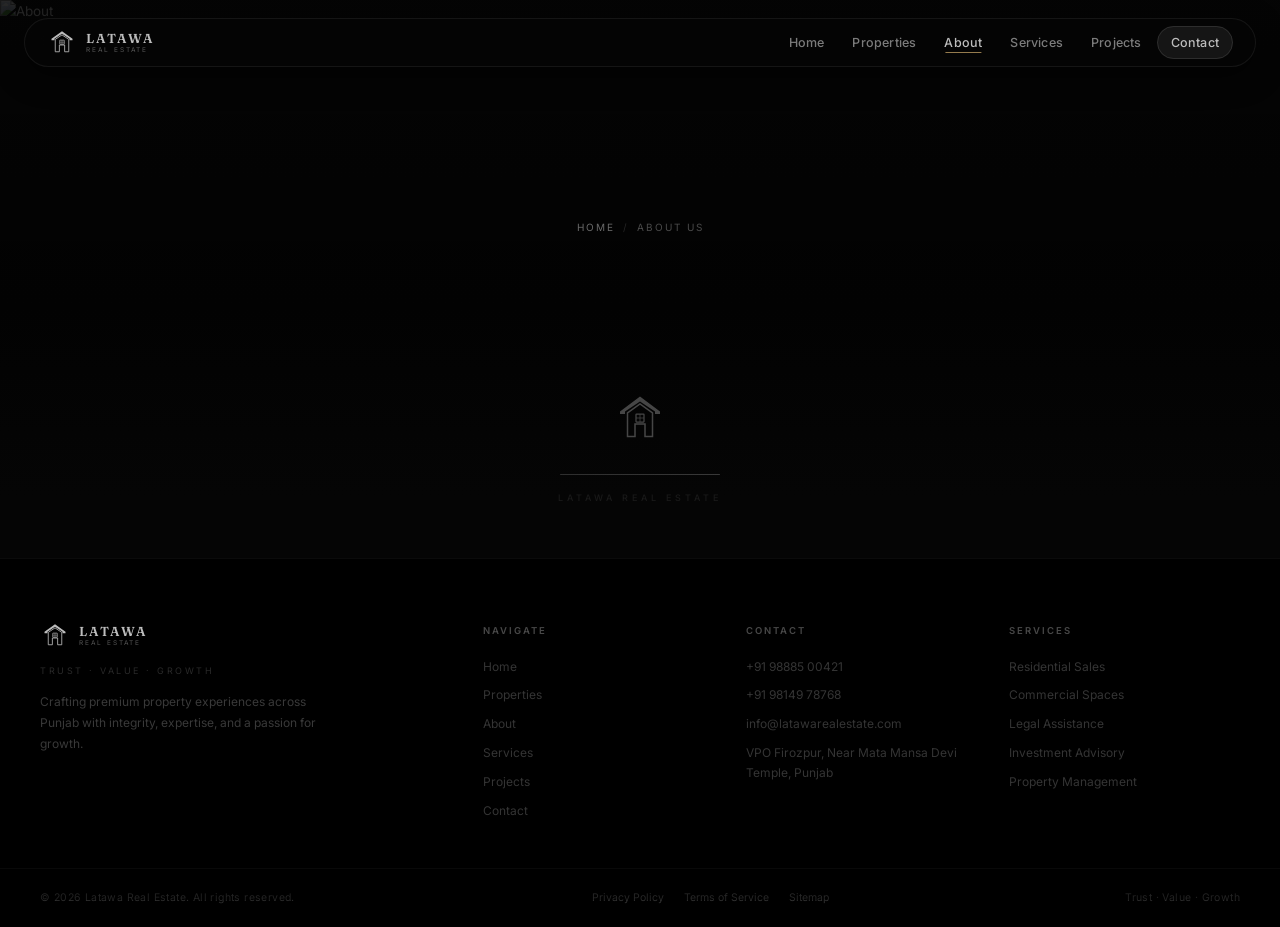
==== about-us/index.html @ 90eff7e0 "Changes on about and loader js" ====
<!DOCTYPE html>
<html lang="en">
<head>
  <meta charset="UTF-8" /><meta name="viewport" content="width=device-width, initial-scale=1.0" />
  <title>About Us — LATAWA REAL ESTATE</title>
  <meta name="description" content="Meet Inder and Vivek Latawa — a decade of trust, expertise, and premium real estate across Punjab." />
  <link rel="preconnect" href="https://fonts.googleapis.com" /><link rel="preconnect" href="https://fonts.gstatic.com" crossorigin />
  <link href="https://fonts.googleapis.com/css2?family=Fraunces:ital,opsz,wght@0,9..144,400;0,9..144,500;0,9..144,600;0,9..144,700;1,9..144,500&family=Inter:wght@300;400;500;600;700&display=swap" rel="stylesheet" />
  <script src="https://cdnjs.cloudflare.com/ajax/libs/gsap/3.12.5/gsap.min.js"></script>
  <script src="https://cdnjs.cloudflare.com/ajax/libs/gsap/3.12.5/ScrollTrigger.min.js"></script>
  <link rel="stylesheet" href="/style.css" />
</head>
<body>
<div id="page-content">
<!-- All content populated from Sanity via JS below -->
<section class="page-hero">
  <div class="page-hero-bg">
    <img id="pageHeroImg" src="https://images.unsplash.com/photo-1512917774080-9991f1c4c750?w=1800&q=80" alt="About" />
    <div class="page-hero-overlay"></div>
  </div>
  <div class="page-hero-content">
    <div class="breadcrumb"><a href="/">Home</a><span class="breadcrumb-sep">/</span><span>About Us</span></div>
    <h1 class="page-hero-title">
      <span class="hero-title-line" id="heroTitle1">More than a decade</span><br/>
      <span class="hero-title-line" id="heroTitle2">of <em>trust built</em></span>
    </h1>
    <p class="page-hero-sub" id="heroSub">From a single vision to Punjab&#39;s most trusted real estate name.</p>
  </div>
</section>
</div>
<script src="/components/loader.js"></script>
<script>
window.__pageInit = async function() {
  if (!PREFERS_REDUCED) {
    gsap.timeline({delay:0.2})
      .to(".hero-title-line",{y:"0%",opacity:1,duration:0.9,ease:"power4.out",stagger:0.12})
      .to(".page-hero-sub",{opacity:1,y:0,duration:0.7,ease:"power3.out"},"-=0.35");
  } else { gsap.set(".hero-title-line,.page-hero-sub",{opacity:1,y:0}); }

  const [page,team,milestones,values,reasons,stats,contact] = await Promise.all([
    sanityFetch(`*[_type=="aboutPage"][0]{heroTitle1,heroTitle2,heroSubtitle,heroImage,storyImage,storyHeading,storyPara1,storyPara2,missionText,visionText}`),
    sanityFetch(`*[_type=="teamMember"] | order(displayOrder asc){name,role,bio,phone,photo}`),
    sanityFetch(`*[_type=="milestone"] | order(year asc){year,title,description}`),
    sanityFetch(`*[_type=="value"] | order(displayOrder asc){icon,name,description}`),
    sanityFetch(`*[_type=="whyReason"] | order(displayOrder asc){title,description}`),
    sanityFetch(`*[_type=="siteStats"][0]{stat1Number,stat1Label,stat2Number,stat2Label,stat3Number,stat3Label,stat4Number,stat4Label}`),
    sanityFetch(`*[_type=="contactInfo"][0]{founder1Name,founder1Phone}`)
  ]);

  // Build page HTML from Sanity data
  const pc = document.getElementById("page-content");
  
  // Story section
  const storyImg = (page && page.storyImage) ? sanityImg(page.storyImage,900,80) : "https://images.unsplash.com/photo-1600607687939-ce8a6c25118c?w=900&q=80";
  const heroImg  = (page && page.heroImage)  ? sanityImg(page.heroImage,1800,80) : null;
  if (heroImg) document.getElementById("pageHeroImg").src = heroImg;
  if (page) {
    if (page.heroTitle1) document.getElementById("heroTitle1").textContent = page.heroTitle1;
    if (page.heroTitle2) document.getElementById("heroTitle2").innerHTML   = page.heroTitle2;
    if (page.heroSubtitle) document.getElementById("heroSub").textContent  = page.heroSubtitle;
  }

  let html = "";

  // OUR STORY
  html += "<style>.story-section{padding:110px 0;background:var(--dark)}.story-grid{display:grid;grid-template-columns:1fr 1fr;gap:80px;align-items:center}.story-img-frame{border-radius:var(--radius);overflow:hidden;height:500px}.story-img-frame img{width:100%;height:100%;object-fit:cover;filter:brightness(.85);transition:transform .8s}.story-img-frame:hover img{transform:scale(1.04)}.story-eyebrow{font-size:var(--fs-eyebrow);letter-spacing:3.5px;text-transform:uppercase;color:rgba(255,255,255,.35);margin-bottom:14px;display:flex;align-items:center;gap:10px}.story-eyebrow::before{content:'';width:14px;height:1px;background:var(--accent);display:inline-block}.story-heading{font-family:var(--font-display);font-size:var(--fs-h2);font-weight:500;line-height:1.16;color:white;margin-bottom:22px}.story-heading em{font-style:italic;color:rgba(255,255,255,.42)}.story-para{font-size:var(--fs-body);color:rgba(255,255,255,.52);line-height:1.85;margin-bottom:18px}.mv-grid{display:grid;grid-template-columns:1fr 1fr;gap:16px;margin-top:32px}.mv-card{padding:28px 26px;background:rgba(255,255,255,.04);border:1px solid rgba(255,255,255,.09);border-radius:var(--radius-sm)}.mv-card.vision{border-color:rgba(201,167,105,.2)}.mv-label{font-size:var(--fs-eyebrow);letter-spacing:3px;text-transform:uppercase;color:rgba(255,255,255,.32);margin-bottom:8px;font-weight:600}.mv-text{font-size:var(--fs-body-sm);color:rgba(255,255,255,.48);line-height:1.75}.founders-section{padding:100px 0;background:var(--dark2)}.founders-grid{display:grid;grid-template-columns:repeat(2,1fr);gap:24px;margin-top:52px}.founder-card{padding:36px 32px;border:1px solid rgba(255,255,255,.08);border-radius:var(--radius);transition:var(--transition)}.founder-card:hover{border-color:rgba(255,255,255,.15);transform:translateY(-4px)}.founder-img-wrap{width:80px;height:80px;border-radius:50%;overflow:hidden;margin-bottom:22px;border:2px solid rgba(255,255,255,.12)}.founder-img-wrap img{width:100%;height:100%;object-fit:cover;filter:brightness(.82)}.founder-role{font-size:9px;letter-spacing:1.5px;text-transform:uppercase;color:var(--accent);font-weight:700;margin-bottom:6px}.founder-name{font-family:var(--font-display);font-size:22px;font-weight:500;color:white;margin-bottom:14px}.founder-bio{font-size:var(--fs-body-sm);color:rgba(255,255,255,.46);line-height:1.8}.founder-contact{display:flex;align-items:center;gap:10px;margin-top:20px;font-size:12px;color:rgba(255,255,255,.45)}.founder-contact a{color:var(--accent)}.timeline-section{padding:100px 0;background:var(--dark3)}.timeline-list{margin-top:52px}.timeline-item{display:grid;grid-template-columns:100px 1fr;gap:32px;padding:28px 0;border-bottom:1px solid rgba(255,255,255,.06)}.timeline-item:last-child{border-bottom:none}.timeline-year{font-family:var(--font-display);font-size:13px;color:var(--accent);font-weight:600;padding-top:4px}.timeline-title{font-family:var(--font-display);font-size:17px;color:white;font-weight:500;margin-bottom:6px}.timeline-desc{font-size:var(--fs-body-sm);color:rgba(255,255,255,.45);line-height:1.75}.values-section{padding:100px 0;background:var(--dark2)}.values-grid{display:grid;grid-template-columns:repeat(4,1fr);gap:18px;margin-top:52px}.value-card{padding:34px 28px;border:1px solid rgba(255,255,255,.08);border-radius:var(--radius);text-align:center;background:rgba(255,255,255,.03);transition:var(--transition)}.value-card:hover{border-color:rgba(255,255,255,.15);background:rgba(255,255,255,.06)}.value-icon{font-size:28px;margin-bottom:16px}.value-name{font-family:var(--font-display);font-size:17px;color:white;margin-bottom:8px;font-weight:500}.value-desc{font-size:var(--fs-body-sm);color:rgba(255,255,255,.42);line-height:1.75}.why-section{padding:100px 0;background:var(--dark)}.why-list{margin-top:52px;display:flex;flex-direction:column;gap:2px}.why-row{display:flex;align-items:center;gap:28px;padding:24px 28px;border:1px solid rgba(255,255,255,.07);border-radius:var(--radius-sm);transition:var(--transition)}.why-row:hover{background:rgba(255,255,255,.04);border-color:rgba(255,255,255,.13)}.why-num{font-family:var(--font-display);font-size:11px;color:rgba(255,255,255,.2);letter-spacing:2px;min-width:32px}.why-title{font-family:var(--font-display);font-size:17px;color:white;font-weight:500;min-width:200px}.why-desc{font-size:var(--fs-body-sm);color:rgba(255,255,255,.42);line-height:1.7}@media(max-width:1100px){.story-grid{grid-template-columns:1fr}.founders-grid{grid-template-columns:1fr}.values-grid{grid-template-columns:1fr 1fr}}@media(max-width:768px){.mv-grid{grid-template-columns:1fr}.timeline-item{grid-template-columns:60px 1fr;gap:16px}.why-row{flex-direction:column;align-items:flex-start;gap:8px}.why-title{min-width:auto}}@media(max-width:480px){.values-grid{grid-template-columns:1fr}}</style>";

  // Story
  const s = page || {};
  html += `<section class="story-section"><div class="container story-grid"><div class="story-image-wrap reveal-up"><div class="story-img-frame"><img src="${storyImg}" alt="Latawa" /></div></div><div class="story-content reveal-up"><p class="story-eyebrow">Our Story</p><h2 class="story-heading">${s.storyHeading||"Built on integrity,<br/>grown through <em>trust</em>"}</h2><p class="story-para">${s.storyPara1||"Latawa Real Estate was founded by Inder Latawa with a single conviction: that every family deserves a property partner they can trust completely."}</p><p class="story-para">${s.storyPara2||"Today, guided by Vivek Latawa, the firm blends experience with a personal touch that larger agencies simply cannot match."}</p><div class="mv-grid"><div class="mv-card mission reveal-up"><p class="mv-label">Mission</p><p class="mv-text">${s.missionText||"To make premium property ownership accessible, transparent, and rewarding for every client we serve."}</p></div><div class="mv-card vision reveal-up"><p class="mv-label">Vision</p><p class="mv-text">${s.visionText||"To be Punjab's most trusted real estate partner — where every transaction becomes a lifelong relationship."}</p></div></div></div></div></section>`;

  // Founders
  const founderCards = (team && team.length ? team : [
    {name:"Inder Latawa",role:"Founder & Principal",bio:"Over a decade of direct experience in Punjab's real estate market.",phone:"+91 98885 00421"},
    {name:"Vivek Latawa",role:"Director & Advisor",bio:"Leads the investment advisory and commercial division.",phone:"+91 98149 78768"}
  ]).map(m => {
    const img = m.photo ? sanityImg(m.photo,200,80) : "https://images.unsplash.com/photo-1507003211169-0a1dd7228f2d?w=200&q=80&fit=crop&facepad=3";
    const ph = m.phone||'';
    return `<div class="founder-card reveal-up"><div class="founder-img-wrap"><img src="${img}" alt="${m.name}" /></div><p class="founder-role">${m.role||''}</p><h3 class="founder-name">${m.name}</h3><p class="founder-bio">${m.bio||''}</p>${ph?`<div class="founder-contact"><a href="tel:${ph.replace(/\s/g,'')}">${ph}</a></div>`:''}</div>`;
  }).join('');
  html += `<section class="founders-section"><div class="container"><div class="section-header center reveal-up"><p class="section-eyebrow">Our Team</p><h2 class="section-heading">The People Behind<br/><em>Every Deal</em></h2></div><div class="founders-grid">${founderCards}</div></div></section>`;

  // Timeline
  const timelineItems = (milestones && milestones.length ? milestones : [
    {year:'2014',title:'Founded in Firozpur',description:'Inder Latawa establishes the firm.'},
    {year:'2016',title:'Expanded to Chandigarh & Mohali',description:'Growing reputation leads to listings across Punjab.'},
    {year:'2018',title:'Commercial Division Launched',description:'Vivek Latawa joins to head commercial real estate.'},
    {year:'2020',title:'100+ Families Served',description:'A landmark milestone of trust and service.'},
    {year:'2026',title:'600+ Properties Portfolio',description:'Cementing Latawa as a leading regional name.'}
  ]).map(t => `<div class="timeline-item reveal-up"><div class="timeline-year">${t.year}</div><div><h3 class="timeline-title">${t.title}</h3><p class="timeline-desc">${t.description||''}</p></div></div>`).join('');
  html += `<section class="timeline-section"><div class="container"><div class="section-header reveal-up"><p class="section-eyebrow">Our Journey</p><h2 class="section-heading">A Decade of<br/><em>Milestones</em></h2></div><div class="timeline-list">${timelineItems}</div></div></section>`;

  // Values
  const valueCards = (values && values.length ? values : [
    {icon:'🤝',name:'Trust',description:'Every commitment we make is kept.'},
    {icon:'💎',name:'Value',description:'We treat your money with the same respect as our own.'},
    {icon:'📈',name:'Growth',description:'We identify high-appreciation corridors that deliver real returns.'},
    {icon:'🛡️',name:'Integrity',description:'Legal clarity, honest pricing, and zero hidden costs.'}
  ]).map(v => `<div class="value-card reveal-up"><div class="value-icon">${v.icon||'🏠'}</div><h3 class="value-name">${v.name}</h3><p class="value-desc">${v.description||''}</p></div>`).join('');
  html += `<section class="values-section"><div class="container"><div class="section-header center reveal-up"><p class="section-eyebrow">Our Values</p><h2 class="section-heading">What We Stand<br/><em>For</em></h2></div><div class="values-grid">${valueCards}</div></div></section>`;

  // Why Latawa
  const whyRows = (reasons && reasons.length ? reasons : [
    {title:'Direct Principal Access',description:'Every client speaks directly with Inder or Vivek.'},
    {title:'Vetted Legal Clarity',description:'Every property screened for legal clarity before listing.'},
    {title:'12+ Years Local Knowledge',description:'Deep roots mean we know which pockets will appreciate.'},
    {title:'NRI-Friendly Process',description:'Remote documentation, digital walkthroughs, POA assistance.'}
  ]).map((r,i) => `<div class="why-row reveal-up"><div class="why-num">0${i+1}</div><div class="why-title">${r.title}</div><div class="why-desc">${r.description||''}</div></div>`).join('');
  html += `<section class="why-section"><div class="container"><div class="section-header reveal-up"><p class="section-eyebrow">Why Latawa</p><h2 class="section-heading">Reasons Clients<br/><em>Choose Us</em></h2></div><div class="why-list">${whyRows}</div></div></section>`;

  // Stats
  const st = stats || {};
  html += `<section class="stats-section"><div class="container"><div class="stats-grid"><div class="stat-card reveal-up"><p class="stat-num">${st.stat1Number||600}<span>+</span></p><p class="stat-label">${st.stat1Label||'Properties'}</p></div><div class="stat-card reveal-up"><p class="stat-num">${st.stat2Number||120}<span>+</span></p><p class="stat-label">${st.stat2Label||'Happy Clients'}</p></div><div class="stat-card reveal-up"><p class="stat-num">${st.stat3Number||12}<span>+</span></p><p class="stat-label">${st.stat3Label||'Years'}</p></div><div class="stat-card reveal-up"><p class="stat-num">${st.stat4Number||65}<span>+</span></p><p class="stat-label">${st.stat4Label||'Projects'}</p></div></div></div></section>`;

  // CTA
  const phone1 = (contact && contact.founder1Phone) || '+91 98885 00421';
  html += `<section class="cta-section"><div class="cta-mesh"></div><div class="container cta-inner reveal-up"><p class="section-eyebrow" style="justify-content:center;">Work With Us</p><h2 class="cta-heading">Ready to invest with<br/><em>people you trust?</em></h2><p class="cta-sub">Start a conversation today — no pressure, just honest guidance.</p><div class="cta-btns"><a href="/contact-us/" class="btn-primary">Get In Touch</a><a href="tel:${phone1.replace(/\s/g,'')}" class="btn-ghost">Call ${contact?.founder1Name||'Us'}</a></div></div></section>`;

  pc.insertAdjacentHTML('beforeend', html);
  if (typeof ScrollTrigger !== 'undefined') ScrollTrigger.refresh();
};
</script>
</body>
</html>
---- style.css ----
/* =============================================
   LATAWA REAL ESTATE — style.css (v4 unified)
   Single source of truth for ALL pages.
   No page-level overrides needed.
   ============================================= */

*, *::before, *::after { box-sizing: border-box; margin: 0; padding: 0; }

:root {
  --black:      #000000;
  --dark:       #080808;
  --dark2:      #0e0e0e;
  --dark3:      #161616;
  --dark4:      #1e1e1e;
  --silver:     #C8C8C8;
  --silver2:    #A0A0A0;
  --offwhite:   #F0F0F0;
  --white:      #ffffff;
  --accent:     #C9A769;

  --glass-bg:      rgba(255,255,255,0.055);
  --glass-border:  rgba(255,255,255,0.11);
  --glass-hover:   rgba(255,255,255,0.09);

  --container: 1400px;
  --radius:    16px;
  --radius-sm: 10px;
  --transition: 0.38s cubic-bezier(0.25, 0.46, 0.45, 0.94);

  --font-display: 'Fraunces', serif;
  --font-body: 'Inter', sans-serif;

  /* Unified type scale — matches homepage exactly */
  --fs-h1:      clamp(40px, 5.5vw, 72px);
  --fs-h2:      clamp(28px, 3.2vw, 44px);
  --fs-h3:      18px;
  --fs-body-lg: 15px;
  --fs-body:    13.5px;
  --fs-body-sm: 12px;
  --fs-eyebrow: 10px;
  --fs-micro:   9px;

  /* Page hero scale (sub-pages) */
  --fs-page-hero: clamp(36px, 4.8vw, 58px);
}

html { scroll-behavior: smooth; }

body {
  background: var(--dark);
  color: var(--offwhite);
  font-family: var(--font-body);
  font-size: var(--fs-body);
  font-weight: 400;
  line-height: 1.65;
  overflow-x: hidden;
}

a { color: inherit; text-decoration: none; }
ul { list-style: none; }
img { display: block; width: 100%; height: 100%; object-fit: cover; }
button { border: none; background: none; font-family: var(--font-body); cursor: pointer; }

::-webkit-scrollbar { width: 4px; }
::-webkit-scrollbar-track { background: var(--black); }
::-webkit-scrollbar-thumb { background: #2a2a2a; border-radius: 2px; }
::selection { background: rgba(255,255,255,0.18); color: white; }

.container { max-width: var(--container); margin: 0 auto; padding: 0 40px; }

:focus-visible {
  outline: 1px solid rgba(201,167,105,0.8);
  outline-offset: 3px;
}

/* =============================================
   PRELOADER
   ============================================= */
.preloader {
  position: fixed; inset: 0;
  background: var(--black);
  z-index: 9999;
  display: flex; align-items: center; justify-content: center;
}
.preloader-inner { text-align: center; }
.logo-svg-pre {
  width: 60px; margin: 0 auto 24px;
  opacity: 0; animation: fadeUp 0.8s 0.3s forwards;
}
.preloader-bar {
  width: 160px; height: 1px;
  background: rgba(255,255,255,0.08);
  margin: 0 auto 16px; overflow: hidden; border-radius: 1px;
}
.preloader-fill {
  height: 100%;
  background: linear-gradient(90deg, var(--silver2), var(--silver));
  width: 0%; transition: width 0.08s linear;
}
.preloader-text {
  font-size: var(--fs-micro); letter-spacing: 4px;
  color: rgba(255,255,255,0.3); font-weight: 500;
}
@keyframes fadeUp {
  from { opacity: 0; transform: translateY(8px); }
  to   { opacity: 1; transform: translateY(0); }
}
@keyframes fadeIn { to { opacity: 1; } }

/* =============================================
   NAVBAR
   ============================================= */
.navbar {
  position: fixed;
  top: 18px; left: 50%;
  transform: translateX(-50%);
  z-index: 1000;
  width: calc(100% - 48px);
  max-width: 1340px;
  border-radius: 100px;
  padding: 11px 22px;
  background: rgba(8,8,8,0.55);
  backdrop-filter: blur(24px) saturate(180%);
  -webkit-backdrop-filter: blur(24px) saturate(180%);
  border: 1px solid rgba(255,255,255,0.09);
  box-shadow: 0 8px 32px rgba(0,0,0,0.4);
  transition: var(--transition);
}
.navbar.scrolled {
  background: rgba(6,6,6,0.88);
  border-color: rgba(255,255,255,0.13);
  top: 10px;
  box-shadow: 0 12px 40px rgba(0,0,0,0.6);
}
.nav-container { display: flex; align-items: center; justify-content: space-between; gap: 16px; }
.nav-logo { display: flex; align-items: center; gap: 9px; }
.logo-svg { width: 30px; flex-shrink: 0; }
.logo-text { display: flex; flex-direction: column; line-height: 1; }
.logo-name {
  font-family: var(--font-display);
  font-size: 13px; font-weight: 600;
  letter-spacing: 2px; color: white;
}
.logo-sub {
  font-size: 6.5px; letter-spacing: 2px;
  color: rgba(255,255,255,0.45); font-weight: 400; margin-top: 2px;
}
.nav-links { display: flex; align-items: center; gap: 2px; }
.nav-link {
  font-size: 12.5px; letter-spacing: 0.2px;
  color: rgba(255,255,255,0.65);
  padding: 8px 13px;
  border-radius: 100px;
  transition: color 0.25s, background 0.25s;
  font-weight: 500; position: relative;
}
.nav-link::after {
  content: ''; position: absolute;
  bottom: 5px; left: 50%; transform: translateX(-50%);
  width: 0; height: 1px; background: rgba(255,255,255,0.6);
  transition: width 0.3s ease;
}
.nav-link:hover { color: white; }
.nav-link:hover::after { width: 55%; }
.nav-link.active { color: white; }
.nav-link.active::after { width: 55%; background: var(--accent); }
.nav-link.contact-btn {
  background: rgba(255,255,255,0.09);
  color: white; border: 1px solid rgba(255,255,255,0.14);
}
.nav-link.contact-btn:hover { background: rgba(255,255,255,0.16); }
.nav-link.contact-btn::after { display: none; }
.hamburger { display: none; flex-direction: column; gap: 5px; padding: 4px; cursor: pointer; }
.hamburger span { display: block; width: 20px; height: 1.5px; background: white; transition: var(--transition); }

/* =============================================
   MOBILE MENU
   ============================================= */
.mobile-menu {
  display: none; position: fixed; inset: 0;
  background: rgba(4,4,4,0.97);
  backdrop-filter: blur(28px);
  z-index: 999;
  align-items: center; justify-content: center;
  opacity: 0; transition: opacity 0.35s;
}
.mobile-menu.open { opacity: 1; }
.mobile-menu ul { text-align: center; }
.mobile-menu li { padding: 12px 0; }
.mob-link {
  font-family: var(--font-display);
  font-size: 28px; font-weight: 500;
  color: rgba(255,255,255,0.7);
  transition: color 0.3s;
}
.mob-link:hover, .mob-link.active { color: white; }

/* =============================================
   GLASS CARD
   ============================================= */
.glass-card {
  background: var(--glass-bg);
  border: 1px solid var(--glass-border);
  backdrop-filter: blur(18px) saturate(160%);
  -webkit-backdrop-filter: blur(18px) saturate(160%);
  border-radius: var(--radius);
  transition: var(--transition);
}
.glass-card:hover {
  background: var(--glass-hover);
  border-color: rgba(255,255,255,0.17);
}

/* =============================================
   BUTTONS
   ============================================= */
.btn-primary {
  display: inline-flex; align-items: center; gap: 8px;
  background: white; color: black;
  padding: 14px 30px; border-radius: 100px;
  font-size: 12.5px; font-weight: 600; letter-spacing: 0.3px;
  transition: var(--transition); cursor: pointer;
}
.btn-primary:hover { background: var(--silver); transform: translateY(-2px); box-shadow: 0 8px 24px rgba(255,255,255,0.12); }
.btn-primary.full-width { width: 100%; justify-content: center; }

.btn-ghost {
  display: inline-flex; align-items: center; gap: 8px;
  border: 1px solid rgba(255,255,255,0.28);
  color: white; padding: 14px 30px; border-radius: 100px;
  font-size: 12.5px; font-weight: 600; letter-spacing: 0.3px;
  transition: var(--transition); cursor: pointer;
}
.btn-ghost:hover { border-color: rgba(255,255,255,0.7); background: rgba(255,255,255,0.06); transform: translateY(-2px); }

.btn-outline {
  display: inline-flex; align-items: center; gap: 8px;
  border: 1px solid rgba(255,255,255,0.22);
  color: white; padding: 13px 28px; border-radius: 100px;
  font-size: 12.5px; font-weight: 600; letter-spacing: 0.3px;
  transition: var(--transition); cursor: pointer;
}
.btn-outline:hover { border-color: rgba(255,255,255,0.55); background: rgba(255,255,255,0.05); transform: translateY(-2px); }

/* =============================================
   SECTION COMMONS
   ============================================= */
.section-eyebrow {
  font-size: var(--fs-eyebrow); letter-spacing: 3.5px; text-transform: uppercase;
  color: rgba(255,255,255,0.38); margin-bottom: 14px; font-weight: 500;
  display: inline-flex; align-items: center; gap: 10px;
}
.section-eyebrow::before {
  content: ''; width: 14px; height: 1px; background: var(--accent);
  display: inline-block;
}
.section-heading {
  font-family: var(--font-display);
  font-size: var(--fs-h2);
  font-weight: 500; line-height: 1.16;
  color: var(--offwhite); margin-bottom: 18px;
  letter-spacing: -0.3px;
}
.section-heading em { font-style: italic; color: rgba(255,255,255,0.42); }
.section-desc {
  font-size: var(--fs-body);
  color: rgba(255,255,255,0.42);
  max-width: 480px; line-height: 1.75;
}
.section-header { margin-bottom: 52px; }
.section-header.center { text-align: center; margin-left: auto; margin-right: auto; }
.section-header.center .section-desc { margin-left: auto; margin-right: auto; }
.section-header.center .section-eyebrow { justify-content: center; }

/* =============================================
   PAGE HERO (inner pages)
   ============================================= */
.page-hero {
  position: relative;
  min-height: 62vh;
  display: flex; align-items: center; justify-content: center;
  overflow: hidden; padding-top: 100px;
}
.page-hero-bg { position: absolute; inset: 0; z-index: 0; }
.page-hero-bg img { filter: grayscale(25%) brightness(0.26); }
.page-hero-overlay {
  position: absolute; inset: 0;
  background: linear-gradient(180deg, rgba(0,0,0,0.2) 0%, rgba(0,0,0,0.5) 55%, rgba(8,8,8,0.97) 100%);
}
.page-hero-content {
  position: relative; z-index: 2;
  text-align: center; max-width: 780px; padding: 0 24px;
}
.breadcrumb {
  display: flex; align-items: center; justify-content: center; gap: 8px;
  font-size: var(--fs-eyebrow); letter-spacing: 2px; text-transform: uppercase;
  color: rgba(255,255,255,0.38); margin-bottom: 26px;
}
.breadcrumb a { color: rgba(255,255,255,0.55); transition: color 0.25s; }
.breadcrumb a:hover { color: white; }
.breadcrumb-sep { color: rgba(255,255,255,0.18); }
.page-hero-title {
  font-family: var(--font-display);
  font-size: var(--fs-page-hero);
  font-weight: 500; line-height: 1.14; color: white;
  margin-bottom: 20px; letter-spacing: -0.4px;
  overflow: hidden;
}
.page-hero-title em { font-style: italic; color: rgba(255,255,255,0.5); }
.hero-title-line {
  display: inline-block;
  opacity: 0; transform: translateY(60%);
  will-change: transform, opacity;
}
.page-hero-sub {
  font-size: var(--fs-body-lg); color: rgba(255,255,255,0.5);
  line-height: 1.75; max-width: 540px; margin: 0 auto;
  opacity: 0; transform: translateY(14px);
}

/* =============================================
   HERO (homepage)
   ============================================= */
.hero {
  position: relative; height: 100vh; min-height: 700px;
  display: flex; align-items: center; overflow: hidden;
}
#heroCanvas { position: absolute; inset: 0; z-index: 1; pointer-events: none; }
.hero-bg { position: absolute; inset: 0; z-index: 0; }
.hero-img { width: 100%; height: 100%; object-fit: cover; }
.hero-overlay {
  position: absolute; inset: 0;
  background: linear-gradient(135deg, rgba(0,0,0,0.72) 0%, rgba(0,0,0,0.42) 60%, rgba(0,0,0,0.18) 100%);
}
.hero-particles { position: absolute; inset: 0; z-index: 2; pointer-events: none; }
.hero-content {
  position: relative; z-index: 3;
  padding: 0 40px; max-width: 900px; margin-left: 8%;
}
.hero-eyebrow {
  font-size: var(--fs-eyebrow); letter-spacing: 4px; text-transform: uppercase;
  color: rgba(255,255,255,0.5); margin-bottom: 28px;
  opacity: 0; transform: translateY(10px);
}
.hero-headline {
  font-family: var(--font-display);
  font-size: var(--fs-h1);
  font-weight: 500; line-height: 1.08;
  color: white; margin-bottom: 28px;
  letter-spacing: -0.5px;
}
.hero-line { display: block; overflow: hidden; }
.hero-line-italic { font-style: italic; }
.hero-line-inner {
  display: block;
  opacity: 0; transform: translateY(105%);
  will-change: transform, opacity;
}
.hero-sub {
  font-size: var(--fs-body-lg); color: rgba(255,255,255,0.6);
  line-height: 1.7; margin-bottom: 36px; max-width: 480px;
  opacity: 0; transform: translateY(10px);
}
.hero-btns {
  display: flex; gap: 12px; flex-wrap: wrap;
  opacity: 0; transform: translateY(10px);
}
.hero-scroll-indicator {
  position: absolute; bottom: 40px; left: 50%;
  transform: translateX(-50%); z-index: 3;
  display: flex; flex-direction: column; align-items: center; gap: 8px;
}
.scroll-line {
  width: 1px; height: 50px;
  background: linear-gradient(to bottom, rgba(255,255,255,0.6), transparent);
  animation: scrollPulse 2s ease-in-out infinite;
}
@keyframes scrollPulse {
  0%, 100% { opacity: 0.4; transform: scaleY(1); }
  50%       { opacity: 1;   transform: scaleY(1.15); }
}
.hero-scroll-indicator span {
  font-size: 8px; letter-spacing: 3px; color: rgba(255,255,255,0.35); text-transform: uppercase;
}

/* =============================================
   TRUST / STATS SECTION
   ============================================= */
.trust-section { padding: 80px 0; background: var(--dark2); }
.trust-grid {
  display: grid; grid-template-columns: repeat(4, 1fr);
  border: 1px solid rgba(255,255,255,0.07);
  border-radius: var(--radius); overflow: hidden;
}
.trust-card {
  padding: 44px 28px; text-align: center;
  border-right: 1px solid rgba(255,255,255,0.07);
  transition: background 0.35s; position: relative;
}
.trust-card:last-child { border-right: none; }
.trust-card:hover { background: rgba(255,255,255,0.04); }
.trust-num {
  font-family: var(--font-display);
  font-size: clamp(36px, 3.8vw, 54px);
  font-weight: 600; color: white; line-height: 1; display: inline;
}
.trust-plus { font-family: var(--font-display); font-size: 28px; color: var(--accent); }
.trust-label {
  font-size: 10.5px; letter-spacing: 2px; text-transform: uppercase;
  color: rgba(255,255,255,0.35); margin-top: 10px; font-weight: 500;
}

/* =============================================
   MARQUEE
   ============================================= */
.marquee-wrap { overflow: hidden; background: var(--dark3); border-top: 1px solid rgba(255,255,255,0.05); border-bottom: 1px solid rgba(255,255,255,0.05); padding: 16px 0; }
.marquee-track {
  display: flex; gap: 24px; white-space: nowrap;
  animation: marquee 28s linear infinite;
  font-size: 9px; letter-spacing: 3.5px; font-weight: 600;
  color: rgba(255,255,255,0.28); text-transform: uppercase;
}
.m-dot { color: var(--accent); font-size: 7px; }
@keyframes marquee { from { transform: translateX(0); } to { transform: translateX(-50%); } }

/* =============================================
   ABOUT SECTION
   ============================================= */
.about-section { padding: 110px 0; background: var(--dark); }
.about-grid { display: grid; grid-template-columns: 1fr 1fr; gap: 80px; align-items: center; }
.about-image-wrap { position: relative; }
.about-img-frame {
  position: relative; border-radius: var(--radius);
  overflow: hidden; height: 520px;
}
.about-img { width: 100%; height: 100%; object-fit: cover; }
.about-float-card {
  position: absolute; bottom: -24px; right: -24px;
  padding: 20px 28px; text-align: center;
}
.float-num { font-family: var(--font-display); font-size: 30px; font-weight: 600; color: white; }
.float-label { font-size: 10px; color: rgba(255,255,255,0.4); letter-spacing: 1.5px; text-transform: uppercase; margin-top: 4px; }
.about-para {
  font-size: var(--fs-body); color: rgba(255,255,255,0.55);
  line-height: 1.8; margin-bottom: 18px;
}
.about-tags { display: flex; flex-wrap: wrap; gap: 8px; margin: 28px 0 32px; }
.tag {
  font-size: 10.5px; letter-spacing: 0.4px; font-weight: 500;
  color: rgba(255,255,255,0.6);
  border: 1px solid rgba(255,255,255,0.14);
  padding: 7px 16px; border-radius: 100px;
}

/* =============================================
   PROPERTIES SECTION
   ============================================= */
.properties-section { padding: 110px 0; background: var(--dark2); }
.properties-grid { display: grid; grid-template-columns: repeat(3, 1fr); gap: 18px; }
.prop-card {
  overflow: hidden; border-radius: var(--radius);
  background: var(--dark3); border: 1px solid rgba(255,255,255,0.07);
  transition: transform 0.38s ease, border-color 0.38s, box-shadow 0.38s;
}
.prop-card:hover { transform: translateY(-5px); border-color: rgba(255,255,255,0.15); box-shadow: 0 16px 40px rgba(0,0,0,0.45); }
.prop-card.is-hidden { display: none; }
.prop-img-wrap { position: relative; height: 220px; overflow: hidden; }
.prop-img { transition: transform 0.6s ease; filter: brightness(0.88); }
.prop-card:hover .prop-img { transform: scale(1.07); filter: brightness(0.95); }
.prop-overlay {
  position: absolute; inset: 0;
  background: rgba(0,0,0,0.55);
  display: flex; align-items: center; justify-content: center;
  opacity: 0; transition: opacity 0.38s;
  backdrop-filter: blur(4px);
}
.prop-card:hover .prop-overlay { opacity: 1; }
.prop-view-btn {
  padding: 10px 24px; background: white; color: black;
  border-radius: 100px; font-size: 11.5px; font-weight: 600;
  letter-spacing: 0.3px;
  transform: translateY(10px); transition: transform 0.38s;
  display: inline-block;
}
.prop-card:hover .prop-view-btn { transform: translateY(0); }
.prop-badge {
  position: absolute; top: 12px; left: 12px;
  background: rgba(0,0,0,0.65); border: 1px solid rgba(255,255,255,0.14);
  color: white; font-size: 8.5px; letter-spacing: 1.2px;
  text-transform: uppercase; padding: 5px 11px;
  border-radius: 100px; backdrop-filter: blur(12px);
}
.prop-badge.type-residential { border-color: rgba(201,167,105,0.4); }
.prop-badge.type-commercial   { border-color: rgba(140,180,255,0.4); }
.prop-info { padding: 20px 22px; }
.prop-name { font-family: var(--font-display); font-size: 17px; font-weight: 500; color: white; margin-bottom: 4px; }
.prop-loc { font-size: 11px; color: rgba(255,255,255,0.32); letter-spacing: 0.2px; margin-bottom: 14px; }
.prop-meta {
  display: flex; align-items: center; justify-content: space-between;
  padding-top: 14px; border-top: 1px solid rgba(255,255,255,0.06);
}
.prop-price { font-size: 15.5px; font-weight: 600; color: var(--silver); }
.prop-specs { display: flex; gap: 10px; font-size: 10.5px; color: rgba(255,255,255,0.32); }
.no-results {
  text-align: center; padding: 60px 20px;
  color: rgba(255,255,255,0.35); font-size: var(--fs-body);
  display: none;
}
.no-results.show { display: block; }

/* =============================================
   SERVICES SECTION
   ============================================= */
.services-section { padding: 110px 0; background: var(--dark3); }
.services-grid { display: grid; grid-template-columns: repeat(3, 1fr); gap: 18px; }
.service-card { padding: 36px 32px; }
.service-icon { width: 44px; height: 44px; margin-bottom: 24px; opacity: 0.85; }
.service-title { font-family: var(--font-display); font-size: 17px; font-weight: 500; color: white; margin-bottom: 10px; }
.service-desc { font-size: var(--fs-body-sm); color: rgba(255,255,255,0.42); line-height: 1.75; }

/* =============================================
   GALLERY / PROJECTS
   ============================================= */
.gallery-section { padding: 110px 0; background: var(--dark2); }
.gallery-header { display: flex; justify-content: space-between; align-items: flex-end; }
.gallery-desc { max-width: 380px; text-align: right; }
.gallery-grid {
  display: grid;
  grid-template-columns: repeat(3, 1fr);
  grid-template-rows: auto auto;
  gap: 12px;
}
.gallery-item {
  position: relative; border-radius: var(--radius);
  overflow: hidden; display: block;
  background: var(--dark3); cursor: pointer;
  height: 260px;
}
.gallery-item--lg { grid-column: span 2; grid-row: span 2; height: 100%; }
.gallery-item--wide { grid-column: span 2; }
.gallery-item img {
  width: 100%; height: 100%; object-fit: cover;
  transition: transform 0.6s ease, filter 0.4s ease;
  filter: brightness(0.82);
}
.gallery-item:hover img { transform: scale(1.06); filter: brightness(0.95); }
.gallery-info {
  position: absolute; bottom: 0; left: 0; right: 0;
  padding: 20px 22px;
  background: linear-gradient(to top, rgba(0,0,0,0.75) 0%, transparent 100%);
  transform: translateY(6px); opacity: 0;
  transition: transform 0.38s, opacity 0.38s;
}
.gallery-item:hover .gallery-info { transform: translateY(0); opacity: 1; }
.gallery-tag {
  font-size: 8px; letter-spacing: 2px; font-weight: 700; text-transform: uppercase;
  color: var(--accent); display: block; margin-bottom: 4px;
}
.gallery-info h3 { font-family: var(--font-display); font-size: 15px; color: white; font-weight: 500; }
.gallery-info p { font-size: 11px; color: rgba(255,255,255,0.45); margin-top: 2px; }

/* =============================================
   PROCESS SECTION
   ============================================= */
.process-section { padding: 110px 0; background: var(--dark); }
.process-timeline { position: relative; margin-top: 56px; }
.process-line {
  position: absolute; top: 18px; left: 0; right: 0; height: 1px;
  background: rgba(255,255,255,0.07);
}
.process-line-fill {
  height: 100%; width: 0%;
  background: linear-gradient(90deg, var(--accent), rgba(201,167,105,0.3));
  transition: none;
}
.process-steps {
  display: grid; grid-template-columns: repeat(4, 1fr);
  gap: 32px; position: relative;
}
.process-step { padding-top: 44px; }
.step-num {
  font-family: var(--font-display); font-size: 9px;
  color: rgba(255,255,255,0.25); letter-spacing: 2px;
  margin-bottom: 6px;
}
.step-dot {
  width: 10px; height: 10px; border-radius: 50%;
  background: var(--accent);
  position: absolute; top: 14px;
  box-shadow: 0 0 12px rgba(201,167,105,0.5);
}
.step-title { font-family: var(--font-display); font-size: 17px; font-weight: 500; color: white; margin-bottom: 10px; }
.step-desc { font-size: var(--fs-body-sm); color: rgba(255,255,255,0.42); line-height: 1.75; }

/* =============================================
   TESTIMONIALS
   ============================================= */
.testimonials-section { padding: 110px 0; background: var(--dark2); }
.testimonials-slider { position: relative; overflow: hidden; }
.testi-track { display: flex; gap: 18px; will-change: transform; }
.testi-card { flex: 0 0 calc(33.333% - 12px); padding: 34px 30px; }
.testi-stars { font-size: 13px; color: var(--accent); letter-spacing: 2px; margin-bottom: 18px; }
.testi-text { font-size: var(--fs-body); color: rgba(255,255,255,0.6); line-height: 1.8; margin-bottom: 24px; font-style: italic; }
.testi-author { display: flex; align-items: center; gap: 12px; }
.testi-avatar {
  width: 38px; height: 38px; border-radius: 50%;
  background: rgba(201,167,105,0.18); border: 1px solid rgba(201,167,105,0.3);
  display: flex; align-items: center; justify-content: center;
  font-size: 11px; font-weight: 600; color: var(--accent); flex-shrink: 0;
}
.testi-name { font-size: 13px; font-weight: 600; color: white; }
.testi-role { font-size: 10.5px; color: rgba(255,255,255,0.32); margin-top: 2px; }
.testi-controls { display: flex; align-items: center; justify-content: center; gap: 14px; margin-top: 36px; }
.testi-btn {
  width: 38px; height: 38px; border-radius: 50%;
  border: 1px solid rgba(255,255,255,0.16);
  color: rgba(255,255,255,0.6); font-size: 15px;
  transition: var(--transition);
  display: flex; align-items: center; justify-content: center;
}
.testi-btn:hover { border-color: white; color: white; background: rgba(255,255,255,0.06); }
.testi-dots { display: flex; gap: 6px; }
.testi-dot {
  width: 6px; height: 6px; border-radius: 50%;
  background: rgba(255,255,255,0.2); transition: background 0.3s, width 0.3s;
}
.testi-dot.active { background: white; width: 18px; border-radius: 3px; }

/* =============================================
   CTA SECTION
   ============================================= */
.cta-section {
  padding: 120px 0; background: var(--dark);
  position: relative; overflow: hidden;
}
.cta-mesh {
  position: absolute; inset: 0;
  background:
    radial-gradient(ellipse 55% 65% at 15% 50%, rgba(201,167,105,0.08) 0%, transparent 70%),
    radial-gradient(ellipse 45% 60% at 85% 30%, rgba(255,255,255,0.05) 0%, transparent 70%);
}
.cta-inner {
  position: relative; z-index: 1;
  text-align: center; max-width: 700px; margin: 0 auto;
}
.cta-heading {
  font-family: var(--font-display);
  font-size: var(--fs-h2);
  font-weight: 500; line-height: 1.16; color: white; margin-bottom: 18px;
}
.cta-heading em { font-style: italic; color: var(--accent); }
.cta-sub {
  font-size: var(--fs-body); color: rgba(255,255,255,0.42);
  line-height: 1.75; margin-bottom: 38px;
}
.cta-btns { display: flex; align-items: center; justify-content: center; gap: 12px; flex-wrap: wrap; }

/* =============================================
   CONTACT SECTION
   ============================================= */
.contact-section { padding: 110px 0; background: var(--dark2); }
.contact-grid { display: grid; grid-template-columns: 1fr 1.1fr; gap: 72px; align-items: start; }
.contact-details { display: flex; flex-direction: column; gap: 24px; margin-top: 36px; }
.contact-item { display: flex; align-items: flex-start; gap: 16px; }
.contact-icon {
  width: 40px; height: 40px; border-radius: 50%;
  border: 1px solid rgba(255,255,255,0.12);
  display: flex; align-items: center; justify-content: center; flex-shrink: 0;
}
.contact-icon svg { width: 16px; height: 16px; }
.contact-label { font-size: 10px; letter-spacing: 1.5px; color: rgba(255,255,255,0.3); text-transform: uppercase; margin-bottom: 4px; }
.contact-value { font-size: var(--fs-body); color: rgba(255,255,255,0.7); transition: color 0.25s; }
.contact-value:hover { color: white; }
.contact-form-wrap { padding: 38px 36px; }
.form-title { font-family: var(--font-display); font-size: 20px; color: white; margin-bottom: 28px; font-weight: 500; }
.contact-form { display: flex; flex-direction: column; gap: 14px; }
.form-group { position: relative; }
.form-input {
  width: 100%; padding: 14px 18px;
  background: rgba(255,255,255,0.04);
  border: 1px solid rgba(255,255,255,0.1);
  border-radius: var(--radius-sm);
  color: white; font-family: var(--font-body); font-size: var(--fs-body);
  transition: border-color 0.25s;
  -webkit-appearance: none; appearance: none;
}
.form-input:focus { outline: none; border-color: rgba(255,255,255,0.3); }
.form-input::placeholder { color: rgba(255,255,255,0.3); }
.form-select { cursor: pointer; }
.form-select option { background: var(--dark3); color: white; }
textarea.form-input { resize: vertical; min-height: 110px; }

/* =============================================
   FOOTER
   ============================================= */
.footer {
  background: var(--black);
  border-top: 1px solid rgba(255,255,255,0.06);
}
.footer-top {
  display: grid; grid-template-columns: 1fr 2fr;
  gap: 64px; padding-top: 64px; padding-bottom: 48px;
}
.footer-logo { margin-bottom: 14px; display: inline-flex; }
.footer-tagline {
  font-size: var(--fs-micro); letter-spacing: 2.5px;
  color: rgba(255,255,255,0.22); text-transform: uppercase;
  margin-bottom: 12px; margin-top: 2px;
}
.footer-about {
  font-size: var(--fs-body-sm); color: rgba(255,255,255,0.3);
  line-height: 1.75; max-width: 290px;
}
.footer-links-wrap { display: grid; grid-template-columns: repeat(3, 1fr); gap: 32px; }
.footer-col-title {
  font-size: 9.5px; letter-spacing: 2px; text-transform: uppercase;
  color: rgba(255,255,255,0.38); margin-bottom: 18px; font-weight: 600;
}
.footer-col ul { display: flex; flex-direction: column; gap: 9px; }
.footer-col ul li,
.footer-col ul a {
  font-size: var(--fs-body-sm); color: rgba(255,255,255,0.28); transition: color 0.3s;
}
.footer-col ul a:hover { color: rgba(255,255,255,0.65); }
.footer-bottom {
  border-top: 1px solid rgba(255,255,255,0.05);
  padding: 20px 40px;
  display: flex; align-items: center; justify-content: space-between;
}
.footer-bottom p, .footer-credit {
  font-size: 10.5px; color: rgba(255,255,255,0.18); letter-spacing: 0.4px;
}
.footer-legal-links { display: flex; gap: 20px; }
.footer-legal-links a { font-size: 10.5px; color: rgba(255,255,255,0.2); transition: color 0.25s; }
.footer-legal-links a:hover { color: rgba(255,255,255,0.55); }

/* =============================================
   FILTER BAR
   ============================================= */
.filter-section { padding: 56px 0 0; background: var(--dark2); }
.filter-bar {
  display: flex; align-items: center; justify-content: space-between;
  gap: 20px; flex-wrap: wrap; margin-bottom: 44px;
}
.filter-tabs { display: flex; align-items: center; gap: 8px; flex-wrap: wrap; }
.filter-tab {
  font-size: var(--fs-body-sm); font-weight: 500; letter-spacing: 0.2px;
  color: rgba(255,255,255,0.55);
  padding: 10px 20px; border-radius: 100px;
  border: 1px solid rgba(255,255,255,0.1);
  background: rgba(255,255,255,0.02);
  cursor: pointer; transition: var(--transition);
}
.filter-tab:hover { color: white; border-color: rgba(255,255,255,0.22); background: rgba(255,255,255,0.05); }
.filter-tab.active { background: white; color: black; border-color: white; }
.results-count { font-size: var(--fs-body-sm); color: rgba(255,255,255,0.34); letter-spacing: 0.3px; }
.results-count strong { color: rgba(255,255,255,0.7); font-weight: 600; }

/* =============================================
   STATS STRIP
   ============================================= */
.stats-section { padding: 88px 0; background: var(--dark3); }
.stats-grid {
  display: grid; grid-template-columns: repeat(4, 1fr);
  border: 1px solid rgba(255,255,255,0.07); border-radius: var(--radius); overflow: hidden;
}
.stat-card {
  padding: 44px 28px; text-align: center;
  border-right: 1px solid rgba(255,255,255,0.07);
  transition: background 0.35s;
}
.stat-card:last-child { border-right: none; }
.stat-card:hover { background: rgba(255,255,255,0.04); }
.stat-num {
  font-family: var(--font-display);
  font-size: clamp(34px, 3.4vw, 48px);
  font-weight: 600; color: white; line-height: 1;
}
.stat-num span { color: rgba(255,255,255,0.28); font-size: 22px; }
.stat-label { font-size: 10.5px; letter-spacing: 1.8px; text-transform: uppercase; color: rgba(255,255,255,0.34); margin-top: 8px; font-weight: 500; }

/* =============================================
   LEGAL PAGES (privacy, terms)
   ============================================= */
.legal-section { padding: 80px 0 110px; background: var(--dark2); }
.legal-content { max-width: 780px; margin: 0 auto; }
.legal-content h2 {
  font-family: var(--font-display); font-size: 20px; font-weight: 500;
  color: white; margin: 44px 0 14px; letter-spacing: -0.2px;
}
.legal-content h2:first-child { margin-top: 0; }
.legal-content p {
  font-size: var(--fs-body); color: rgba(255,255,255,0.5);
  line-height: 1.85; margin-bottom: 16px;
}
.legal-content ul {
  list-style: disc; padding-left: 22px;
  display: flex; flex-direction: column; gap: 8px; margin-bottom: 16px;
}
.legal-content ul li { font-size: var(--fs-body); color: rgba(255,255,255,0.48); line-height: 1.8; }
.legal-content a { color: var(--accent); text-decoration: underline; text-underline-offset: 3px; }
.legal-meta {
  font-size: var(--fs-body-sm); color: rgba(255,255,255,0.28);
  margin-bottom: 40px; padding-bottom: 32px;
  border-bottom: 1px solid rgba(255,255,255,0.07);
}
.legal-toc {
  background: rgba(255,255,255,0.04); border: 1px solid rgba(255,255,255,0.08);
  border-radius: var(--radius-sm); padding: 24px 28px; margin-bottom: 44px;
}
.legal-toc h3 { font-size: 11px; letter-spacing: 2px; text-transform: uppercase; color: rgba(255,255,255,0.35); margin-bottom: 14px; font-weight: 600; }
.legal-toc ol { list-style: decimal; padding-left: 18px; display: flex; flex-direction: column; gap: 6px; }
.legal-toc ol li { font-size: var(--fs-body-sm); color: rgba(255,255,255,0.45); }
.legal-toc ol li a { color: rgba(255,255,255,0.5); text-decoration: none; transition: color 0.25s; }
.legal-toc ol li a:hover { color: white; }

/* =============================================
   ANIMATION HELPERS
   ============================================= */
.reveal-up { opacity: 0; transform: translateY(28px); }

@media (prefers-reduced-motion: reduce) {
  .reveal-up { opacity: 1 !important; transform: none !important; }
  .hero-title-line { opacity: 1 !important; transform: none !important; }
  .page-hero-sub, .hero-eyebrow, .hero-sub, .hero-btns { opacity: 1 !important; transform: none !important; }
  *, *::before, *::after { animation-duration: 0.01ms !important; transition-duration: 0.01ms !important; }
}

/* =============================================
   RESPONSIVE
   ============================================= */
@media (max-width: 1100px) {
  .about-grid { grid-template-columns: 1fr; gap: 48px; }
  .about-img-frame { height: 380px; }
  .about-float-card { right: 0; }
  .properties-grid { grid-template-columns: repeat(2, 1fr); }
  .services-grid { grid-template-columns: repeat(2, 1fr); }
  .stats-grid { grid-template-columns: repeat(2, 1fr); }
  .stat-card:nth-child(2) { border-right: none; }
  .stat-card { border-bottom: 1px solid rgba(255,255,255,0.07); }
  .trust-grid { grid-template-columns: repeat(2, 1fr); }
  .trust-card:nth-child(2) { border-right: none; }
  .trust-card { border-bottom: 1px solid rgba(255,255,255,0.07); }
  .contact-grid { grid-template-columns: 1fr; gap: 48px; }
  .footer-top { gap: 40px; }
  .gallery-grid { grid-template-columns: repeat(2, 1fr); }
  .gallery-item--lg { grid-column: span 1; grid-row: span 1; }
  .gallery-item--wide { grid-column: span 2; }
  .process-steps { grid-template-columns: repeat(2, 1fr); gap: 48px 32px; }
  .process-line { display: none; }
}

@media (max-width: 768px) {
  .container { padding: 0 20px; }
  .navbar { width: calc(100% - 26px); top: 12px; padding: 11px 16px; }
  .nav-links { display: none; }
  .hamburger { display: flex; }
  .hero-content { padding: 0 20px; margin-left: 0; }
  .about-section, .properties-section, .services-section,
  .gallery-section, .process-section, .testimonials-section,
  .cta-section, .contact-section { padding: 72px 0; }
  .properties-grid { grid-template-columns: 1fr; }
  .services-grid { grid-template-columns: 1fr; }
  .gallery-grid { grid-template-columns: 1fr; }
  .gallery-item--wide { grid-column: span 1; }
  .gallery-item { height: 220px; }
  .process-steps { grid-template-columns: 1fr; gap: 32px; }
  .testi-card { flex: 0 0 100%; }
  .filter-bar { flex-direction: column; align-items: flex-start; gap: 16px; }
  .filter-tabs { width: 100%; overflow-x: auto; flex-wrap: nowrap; padding-bottom: 4px; }
  .cta-btns { flex-direction: column; align-items: center; }
  .footer-top { grid-template-columns: 1fr; gap: 32px; }
  .footer-links-wrap { grid-template-columns: repeat(2, 1fr); }
  .footer-bottom { flex-direction: column; gap: 8px; text-align: center; padding: 18px 20px; }
  .footer-legal-links { justify-content: center; }
  .page-hero { padding-top: 84px; min-height: 52vh; }
  .hero-scroll-indicator { display: none; }
}

@media (max-width: 480px) {
  .stats-grid { grid-template-columns: 1fr 1fr; }
  .trust-grid { grid-template-columns: 1fr 1fr; }
  .footer-links-wrap { grid-template-columns: 1fr; }
}
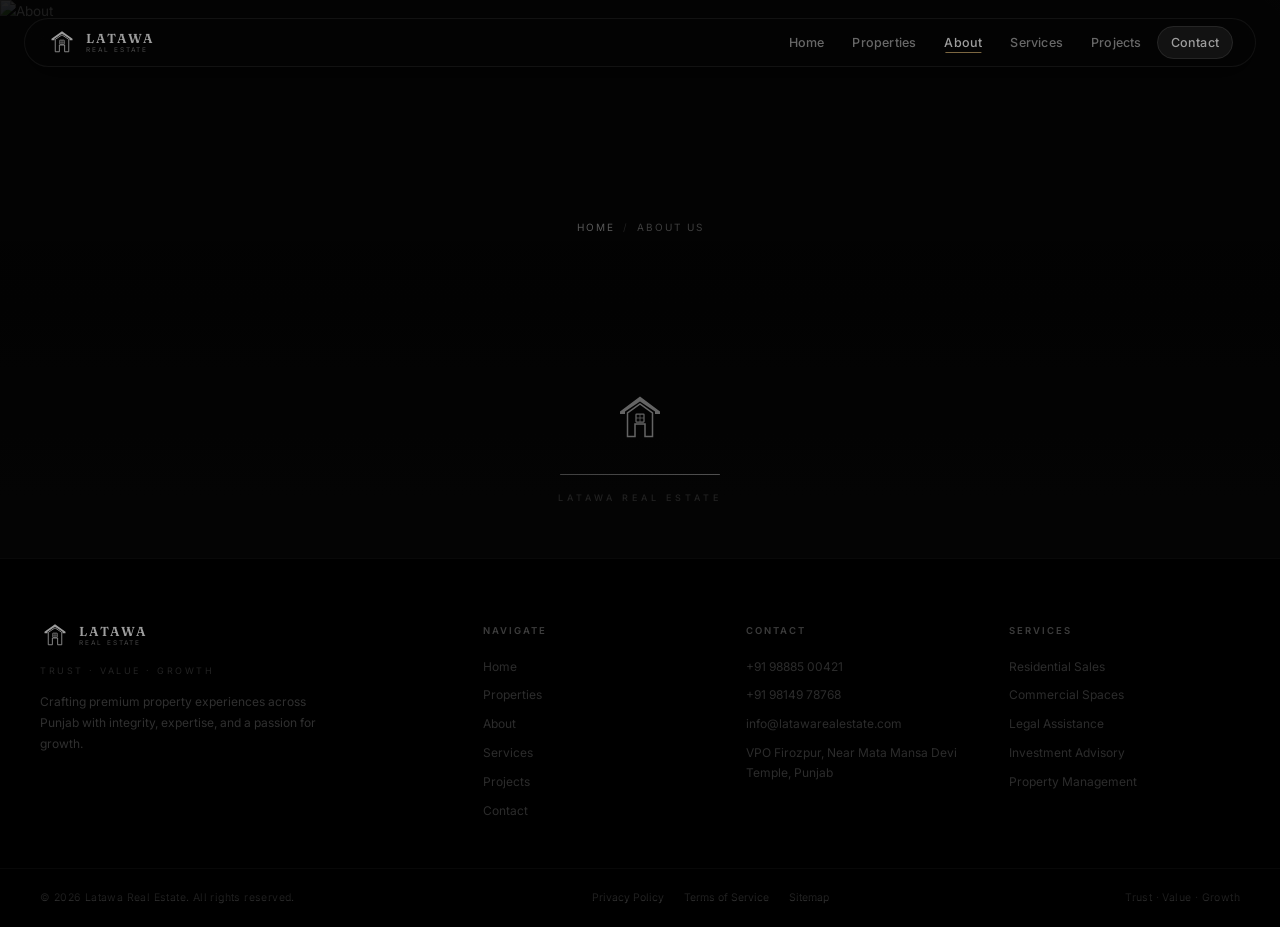
==== commit 4ae8c0e9: "Fav Icon Added" ====
--- a/about-us/index.html
+++ b/about-us/index.html
@@ -3,6 +3,7 @@
 <head>
   <meta charset="UTF-8" /><meta name="viewport" content="width=device-width, initial-scale=1.0" />
   <title>About Us — LATAWA REAL ESTATE</title>
+  <link rel="icon" href="/images/favicon.png" type="image/png" />
   <meta name="description" content="Meet Inder and Vivek Latawa — a decade of trust, expertise, and premium real estate across Punjab." />
   <link rel="preconnect" href="https://fonts.googleapis.com" /><link rel="preconnect" href="https://fonts.gstatic.com" crossorigin />
   <link href="https://fonts.googleapis.com/css2?family=Fraunces:ital,opsz,wght@0,9..144,400;0,9..144,500;0,9..144,600;0,9..144,700;1,9..144,500&family=Inter:wght@300;400;500;600;700&display=swap" rel="stylesheet" />
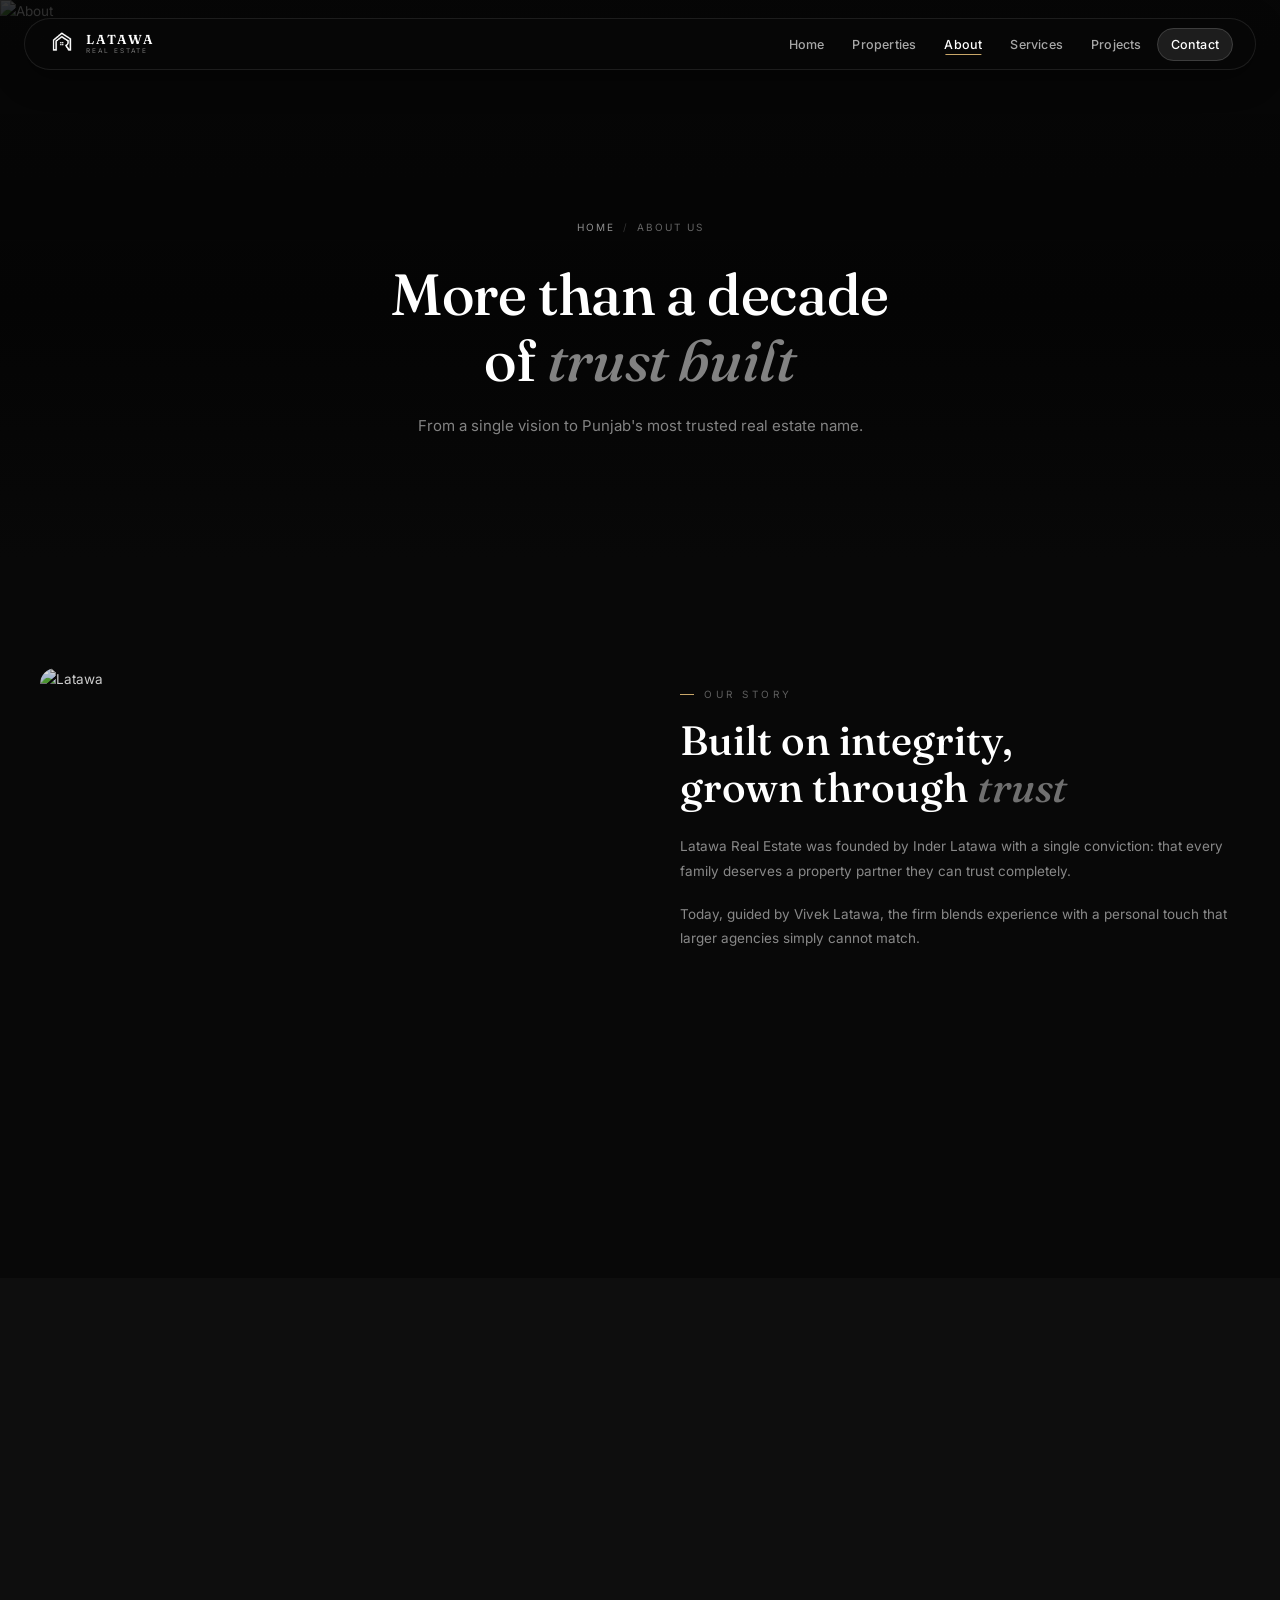
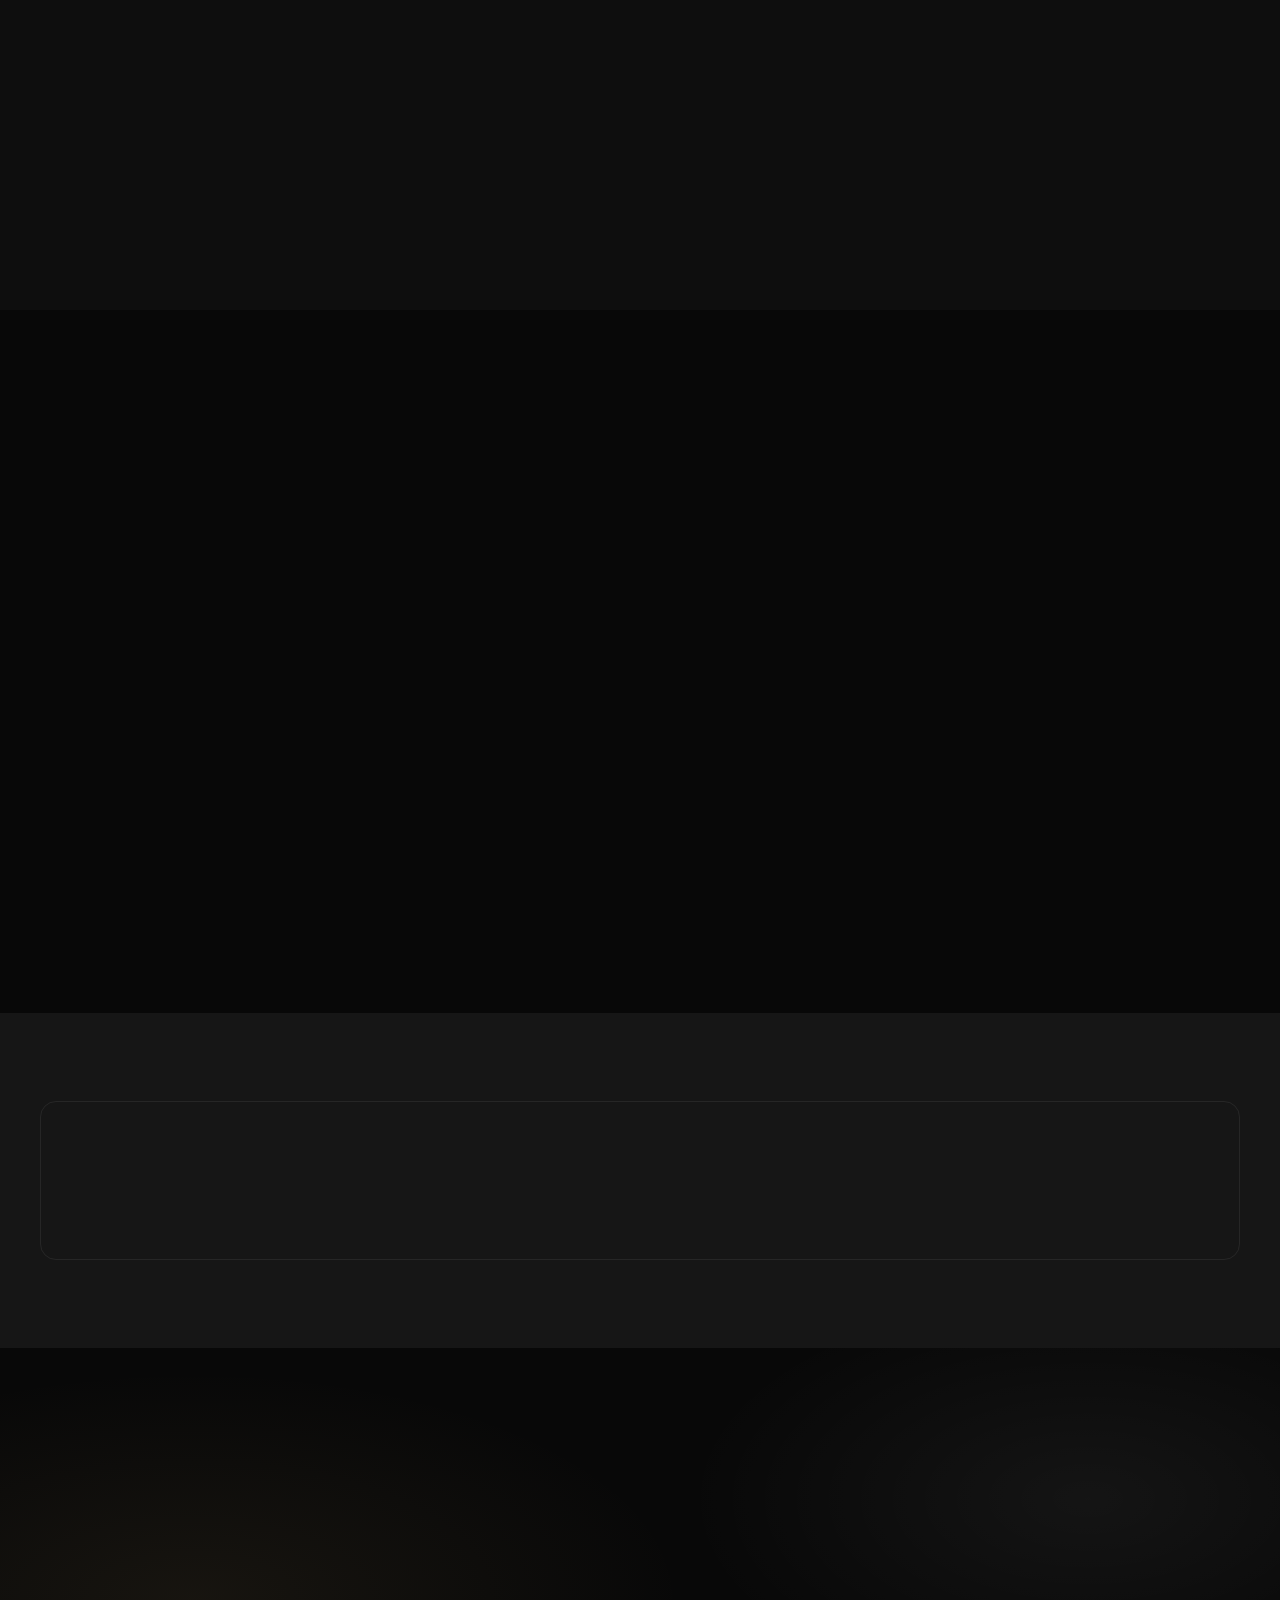
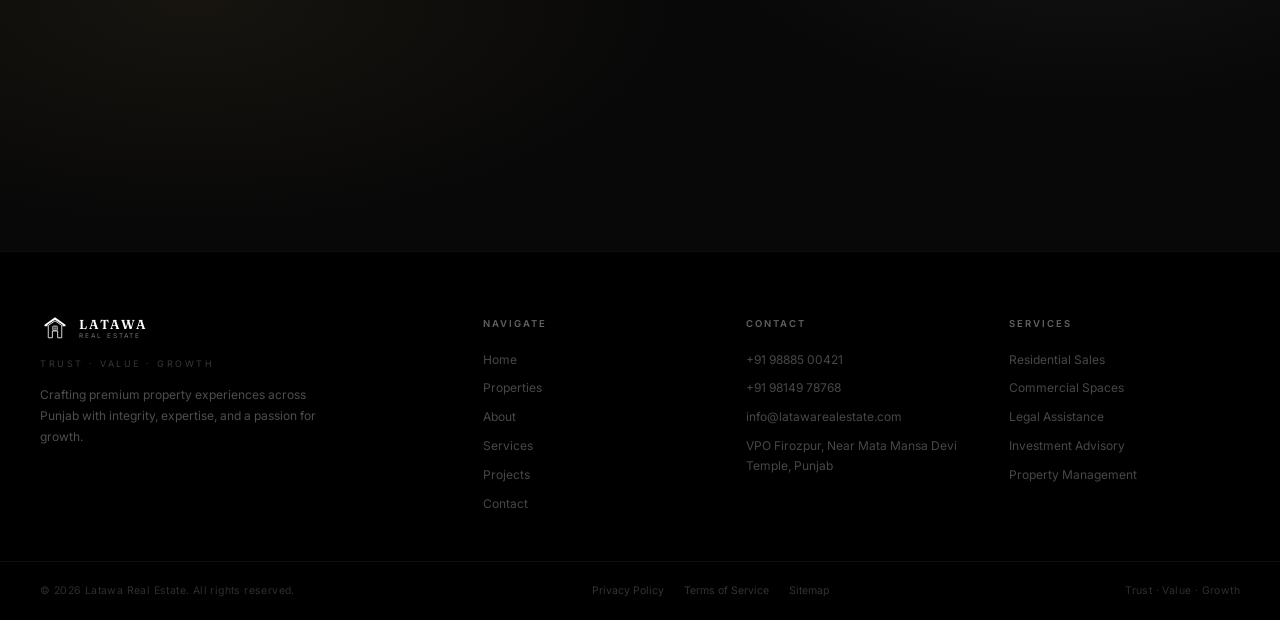
==== commit 2b21e338: "SEO and loading" ====
--- a/about-us/index.html
+++ b/about-us/index.html
@@ -2,16 +2,52 @@
 <html lang="en">
 <head>
   <meta charset="UTF-8" /><meta name="viewport" content="width=device-width, initial-scale=1.0" />
-  <title>About Us — LATAWA REAL ESTATE</title>
+  <title>About Us | Latawa Real Estate — Trusted Property Dealers in Punjab</title>
   <link rel="icon" href="/images/favicon.png" type="image/png" />
-  <meta name="description" content="Meet Inder and Vivek Latawa — a decade of trust, expertise, and premium real estate across Punjab." />
+  <link rel="apple-touch-icon" href="/images/favicon.png" />
+  <meta name="description" content="Meet Inder and Vivek Latawa — a decade of trust, expertise, and premium real estate services across Punjab. Discover our story, values, and team." />
+  <meta name="keywords" content="about Latawa Real Estate, Inder Latawa, Vivek Latawa, real estate company Punjab, trusted property dealers Punjab, real estate agency history" />
+  <meta name="robots" content="index, follow" />
+  <meta name="author" content="Latawa Real Estate" />
+  <meta name="theme-color" content="#080808" />
+  <link rel="canonical" href="https://latawarealestate.com/about-us/" />
+  <meta property="og:type" content="website" />
+  <meta property="og:site_name" content="Latawa Real Estate" />
+  <meta property="og:title" content="About Us | Latawa Real Estate" />
+  <meta property="og:description" content="Meet Inder and Vivek Latawa — a decade of trust, expertise, and premium real estate services across Punjab." />
+  <meta property="og:url" content="https://latawarealestate.com/about-us/" />
+  <meta property="og:image" content="https://latawarealestate.com/images/latawa-logo.png" />
+  <meta property="og:locale" content="en_IN" />
+  <meta name="twitter:card" content="summary_large_image" />
+  <meta name="twitter:title" content="About Us | Latawa Real Estate" />
+  <meta name="twitter:description" content="Meet Inder and Vivek Latawa — a decade of trust, expertise, and premium real estate services across Punjab." />
+  <meta name="twitter:image" content="https://latawarealestate.com/images/latawa-logo.png" />
   <link rel="preconnect" href="https://fonts.googleapis.com" /><link rel="preconnect" href="https://fonts.gstatic.com" crossorigin />
   <link href="https://fonts.googleapis.com/css2?family=Fraunces:ital,opsz,wght@0,9..144,400;0,9..144,500;0,9..144,600;0,9..144,700;1,9..144,500&family=Inter:wght@300;400;500;600;700&display=swap" rel="stylesheet" />
   <script src="https://cdnjs.cloudflare.com/ajax/libs/gsap/3.12.5/gsap.min.js"></script>
   <script src="https://cdnjs.cloudflare.com/ajax/libs/gsap/3.12.5/ScrollTrigger.min.js"></script>
   <link rel="stylesheet" href="/style.css" />
+  <script type="application/ld+json">
+  {
+    "@context": "https://schema.org",
+    "@type": "BreadcrumbList",
+    "itemListElement": [
+      { "@type": "ListItem", "position": 1, "name": "Home", "item": "https://latawarealestate.com/" },
+      { "@type": "ListItem", "position": 2, "name": "About Us", "item": "https://latawarealestate.com/about-us/" }
+    ]
+  }
+  </script>
 </head>
 <body>
+<div class="preloader" id="preloader">
+  <div class="preloader-inner">
+    <div class="preloader-logo">
+      <img src="/images/latawa-logo.png" alt="LATAWA REAL ESTATE Logo" class="logo-svg-pre"/>
+    </div>
+    <div class="preloader-bar"><div class="preloader-fill" id="preloaderFill"></div></div>
+    <p class="preloader-text">LATAWA REAL ESTATE</p>
+  </div>
+</div>
 <div id="page-content">
 <!-- All content populated from Sanity via JS below -->
 <section class="page-hero">
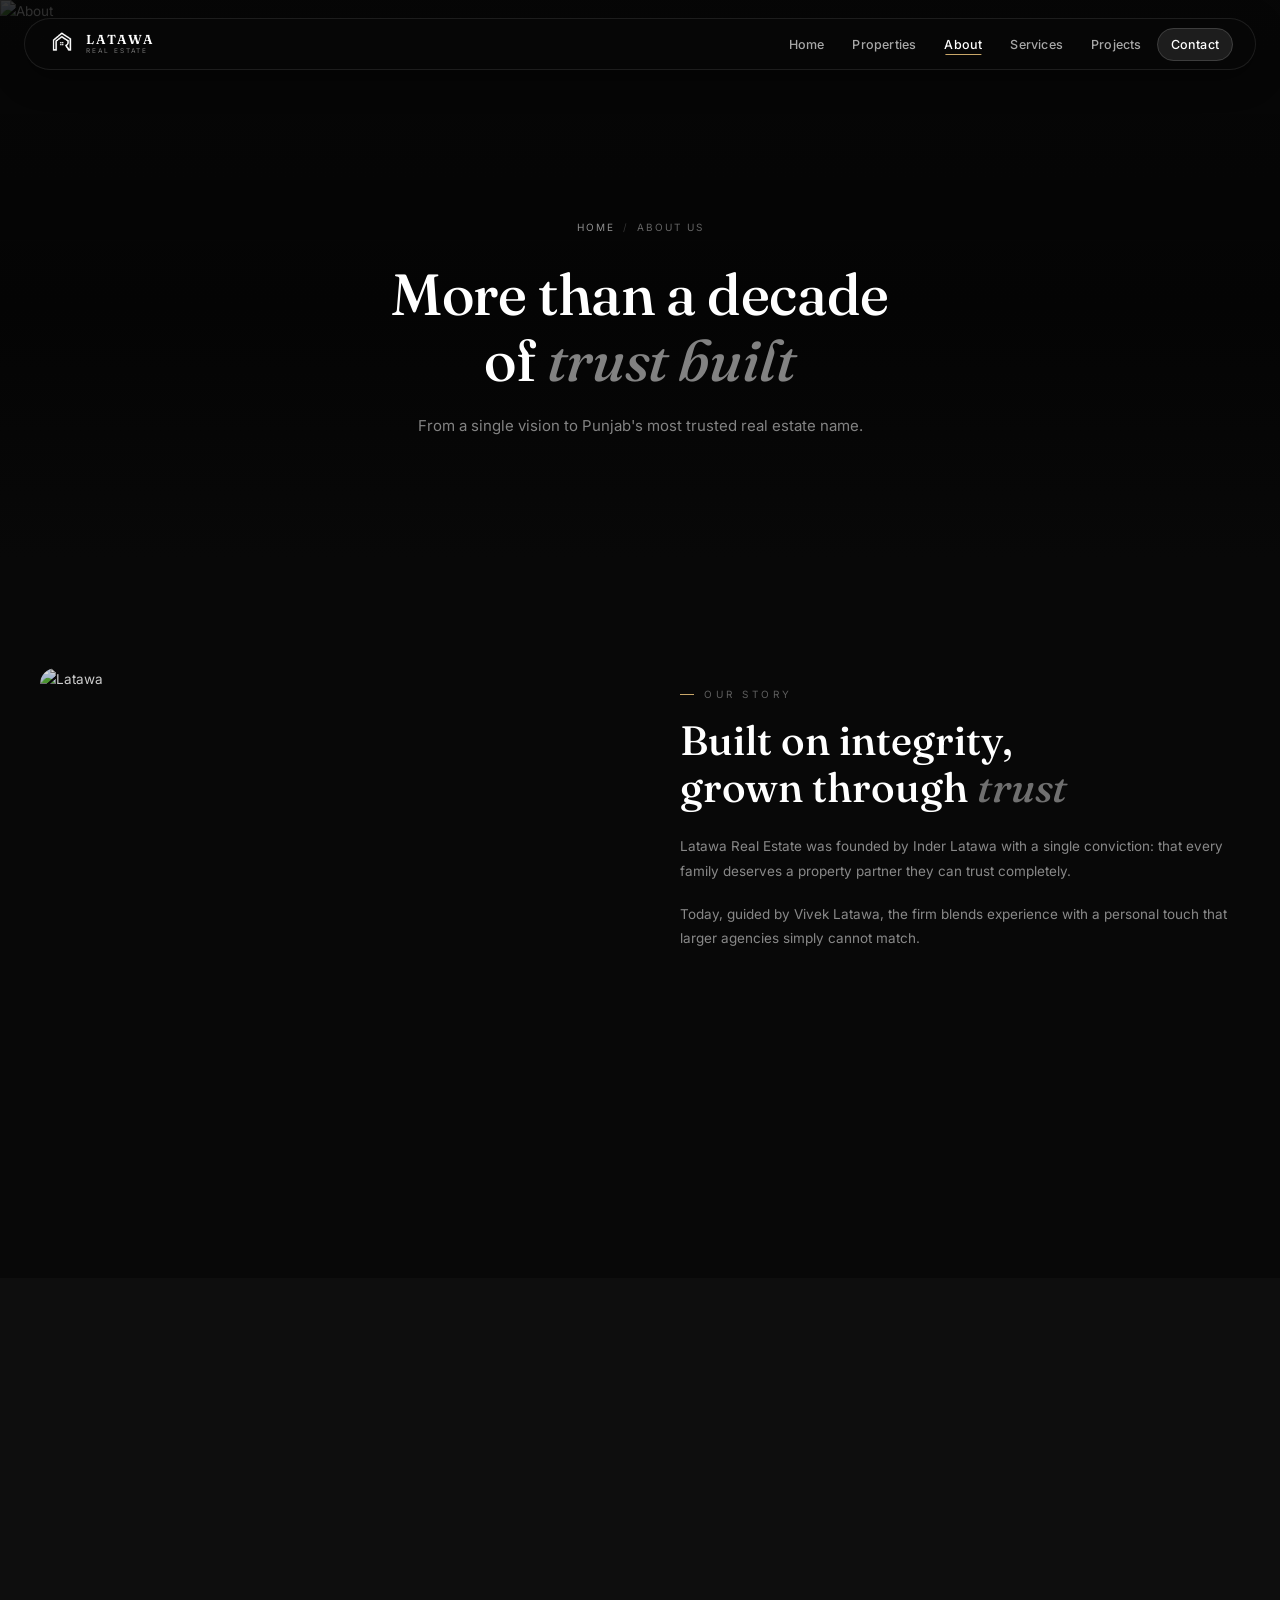
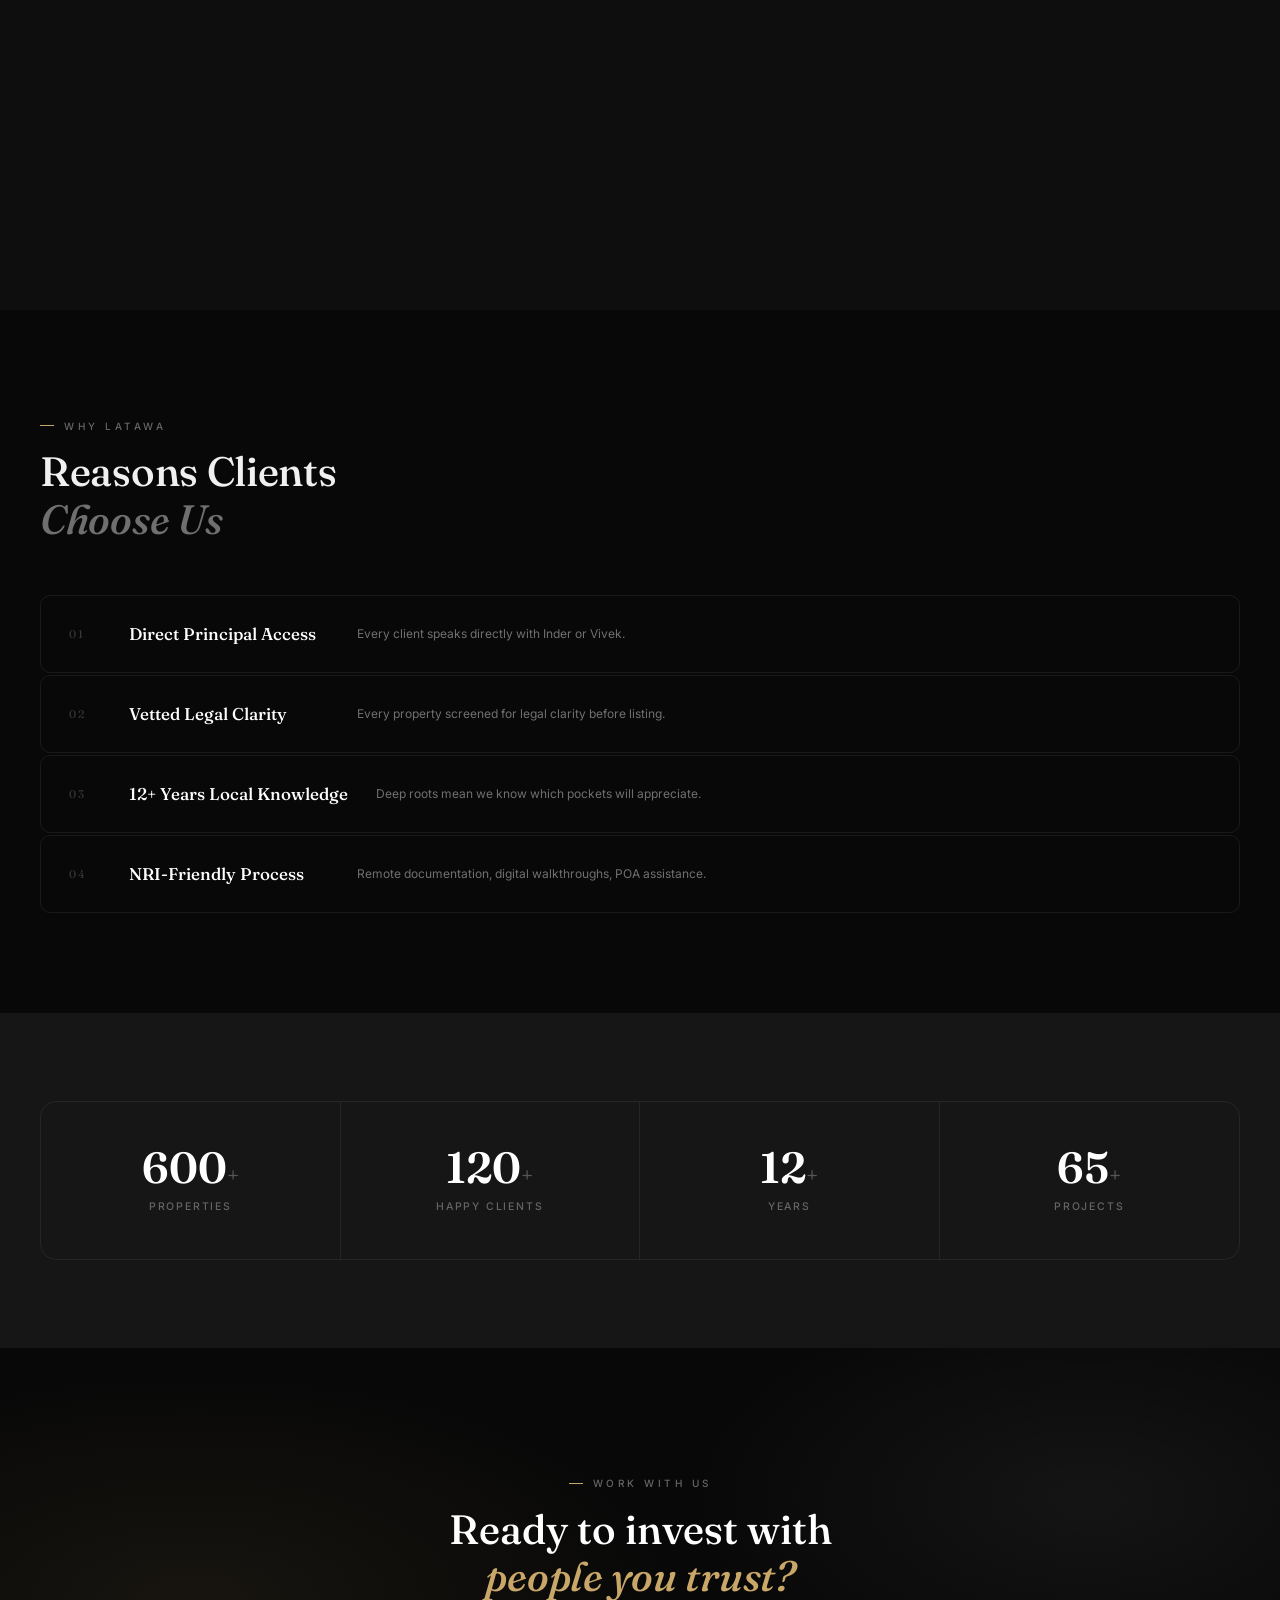
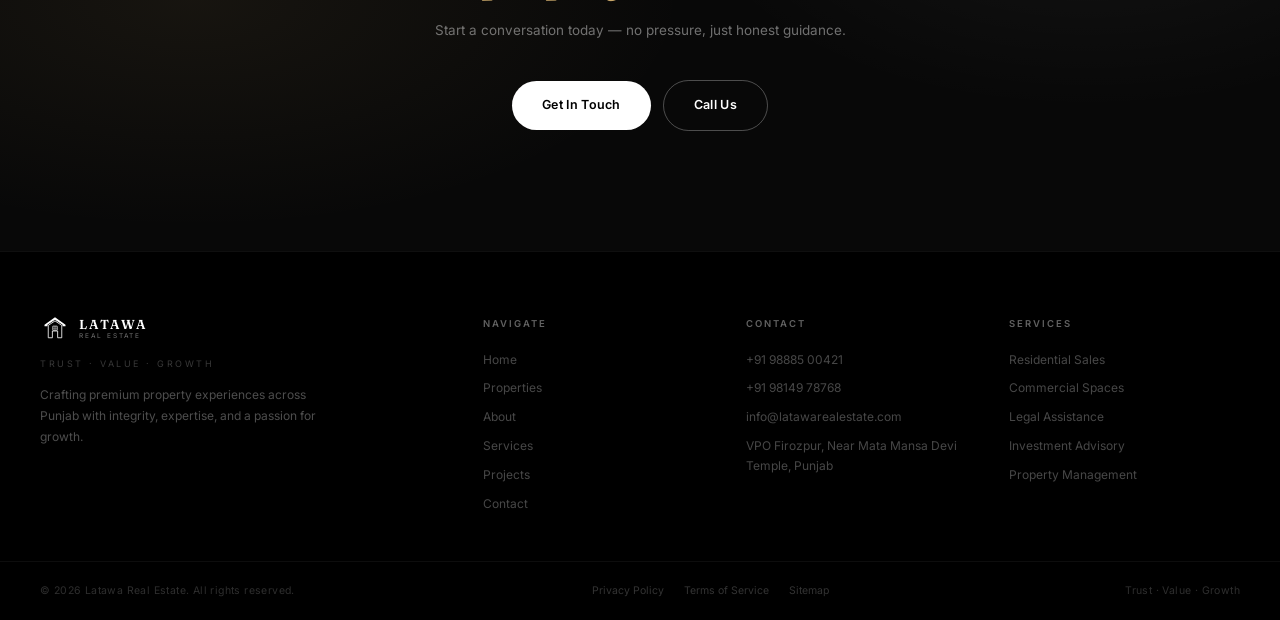
==== commit 6b3d2c48: "Site map" ====
--- a/about-us/index.html
+++ b/about-us/index.html
@@ -10,18 +10,18 @@
   <meta name="robots" content="index, follow" />
   <meta name="author" content="Latawa Real Estate" />
   <meta name="theme-color" content="#080808" />
-  <link rel="canonical" href="https://latawarealestate.com/about-us/" />
+  <link rel="canonical" href="https://www.latawarealestate.com/about-us/" />
   <meta property="og:type" content="website" />
   <meta property="og:site_name" content="Latawa Real Estate" />
   <meta property="og:title" content="About Us | Latawa Real Estate" />
   <meta property="og:description" content="Meet Inder and Vivek Latawa — a decade of trust, expertise, and premium real estate services across Punjab." />
-  <meta property="og:url" content="https://latawarealestate.com/about-us/" />
-  <meta property="og:image" content="https://latawarealestate.com/images/latawa-logo.png" />
+  <meta property="og:url" content="https://www.latawarealestate.com/about-us/" />
+  <meta property="og:image" content="https://www.latawarealestate.com/images/latawa-logo.png" />
   <meta property="og:locale" content="en_IN" />
   <meta name="twitter:card" content="summary_large_image" />
   <meta name="twitter:title" content="About Us | Latawa Real Estate" />
   <meta name="twitter:description" content="Meet Inder and Vivek Latawa — a decade of trust, expertise, and premium real estate services across Punjab." />
-  <meta name="twitter:image" content="https://latawarealestate.com/images/latawa-logo.png" />
+  <meta name="twitter:image" content="https://www.latawarealestate.com/images/latawa-logo.png" />
   <link rel="preconnect" href="https://fonts.googleapis.com" /><link rel="preconnect" href="https://fonts.gstatic.com" crossorigin />
   <link href="https://fonts.googleapis.com/css2?family=Fraunces:ital,opsz,wght@0,9..144,400;0,9..144,500;0,9..144,600;0,9..144,700;1,9..144,500&family=Inter:wght@300;400;500;600;700&display=swap" rel="stylesheet" />
   <script src="https://cdnjs.cloudflare.com/ajax/libs/gsap/3.12.5/gsap.min.js"></script>
@@ -32,8 +32,8 @@
     "@context": "https://schema.org",
     "@type": "BreadcrumbList",
     "itemListElement": [
-      { "@type": "ListItem", "position": 1, "name": "Home", "item": "https://latawarealestate.com/" },
-      { "@type": "ListItem", "position": 2, "name": "About Us", "item": "https://latawarealestate.com/about-us/" }
+      { "@type": "ListItem", "position": 1, "name": "Home", "item": "https://www.latawarealestate.com/" },
+      { "@type": "ListItem", "position": 2, "name": "About Us", "item": "https://www.latawarealestate.com/about-us/" }
     ]
   }
   </script>
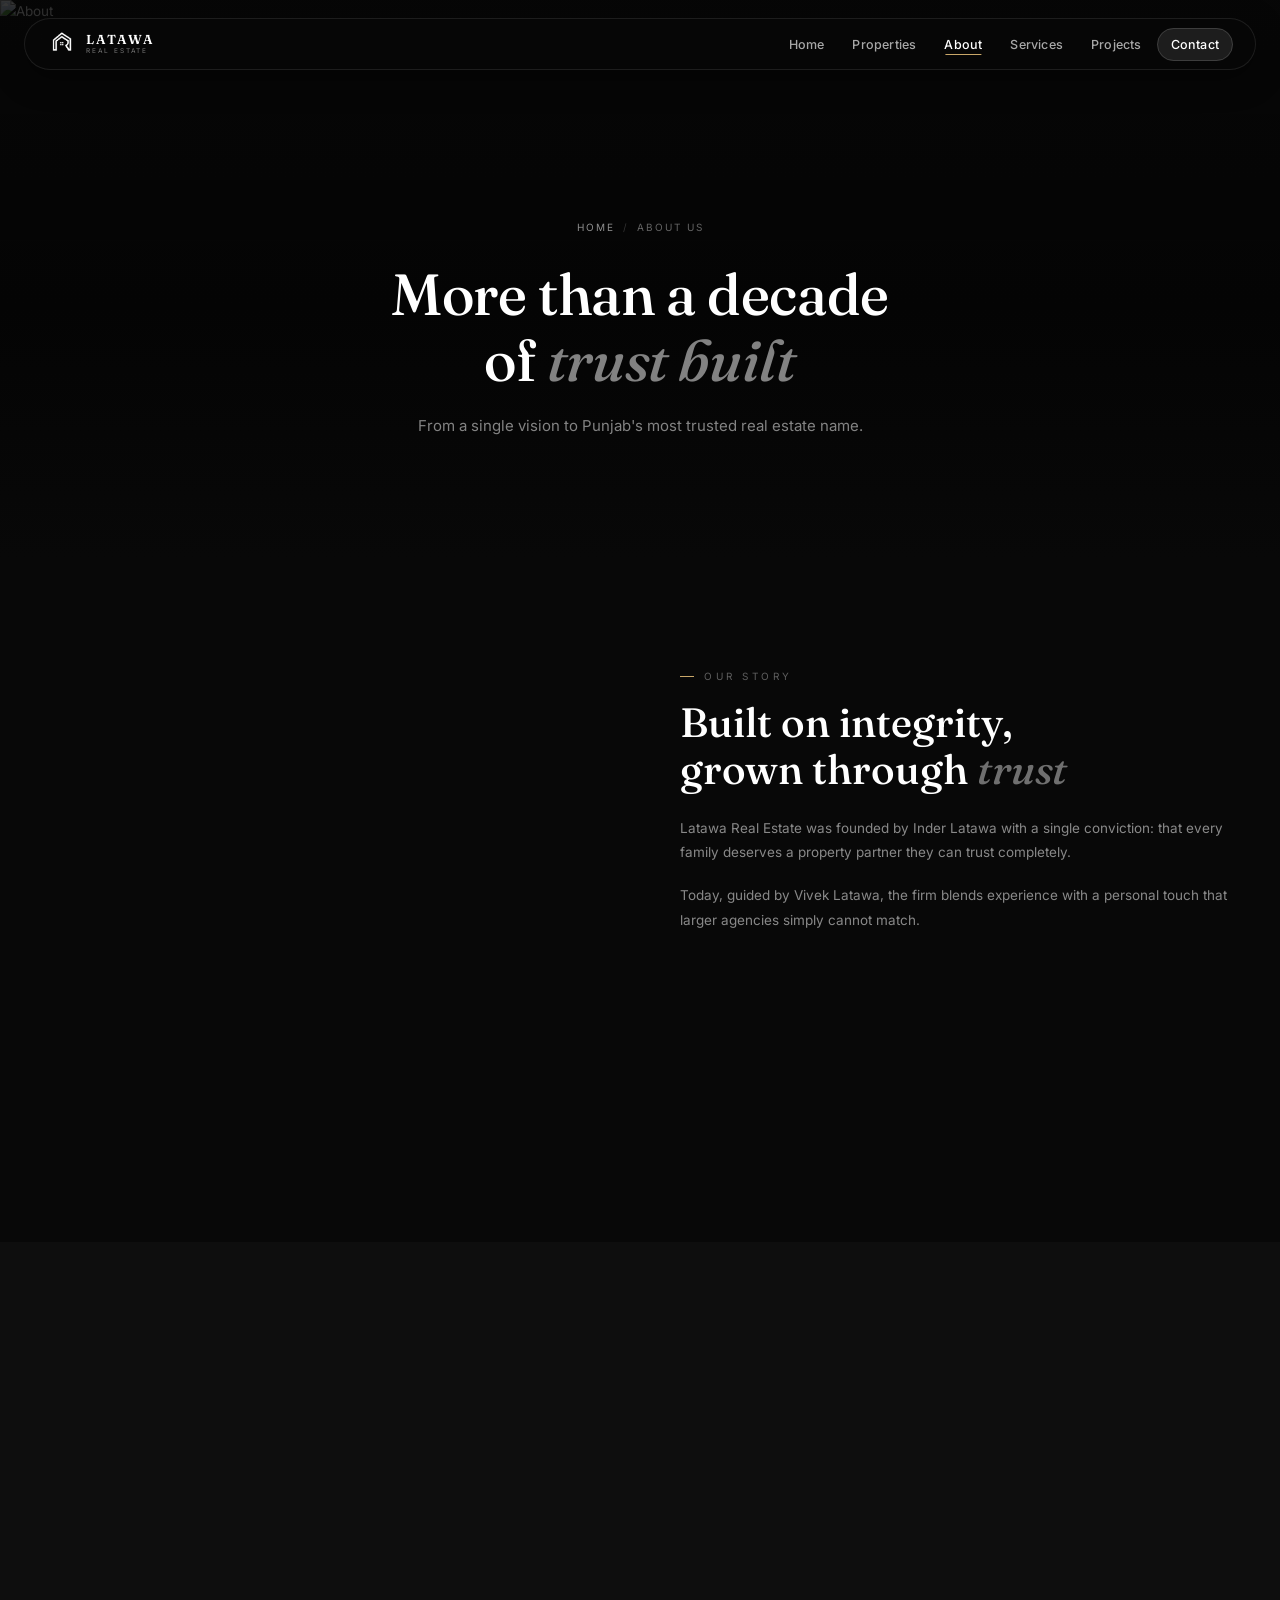
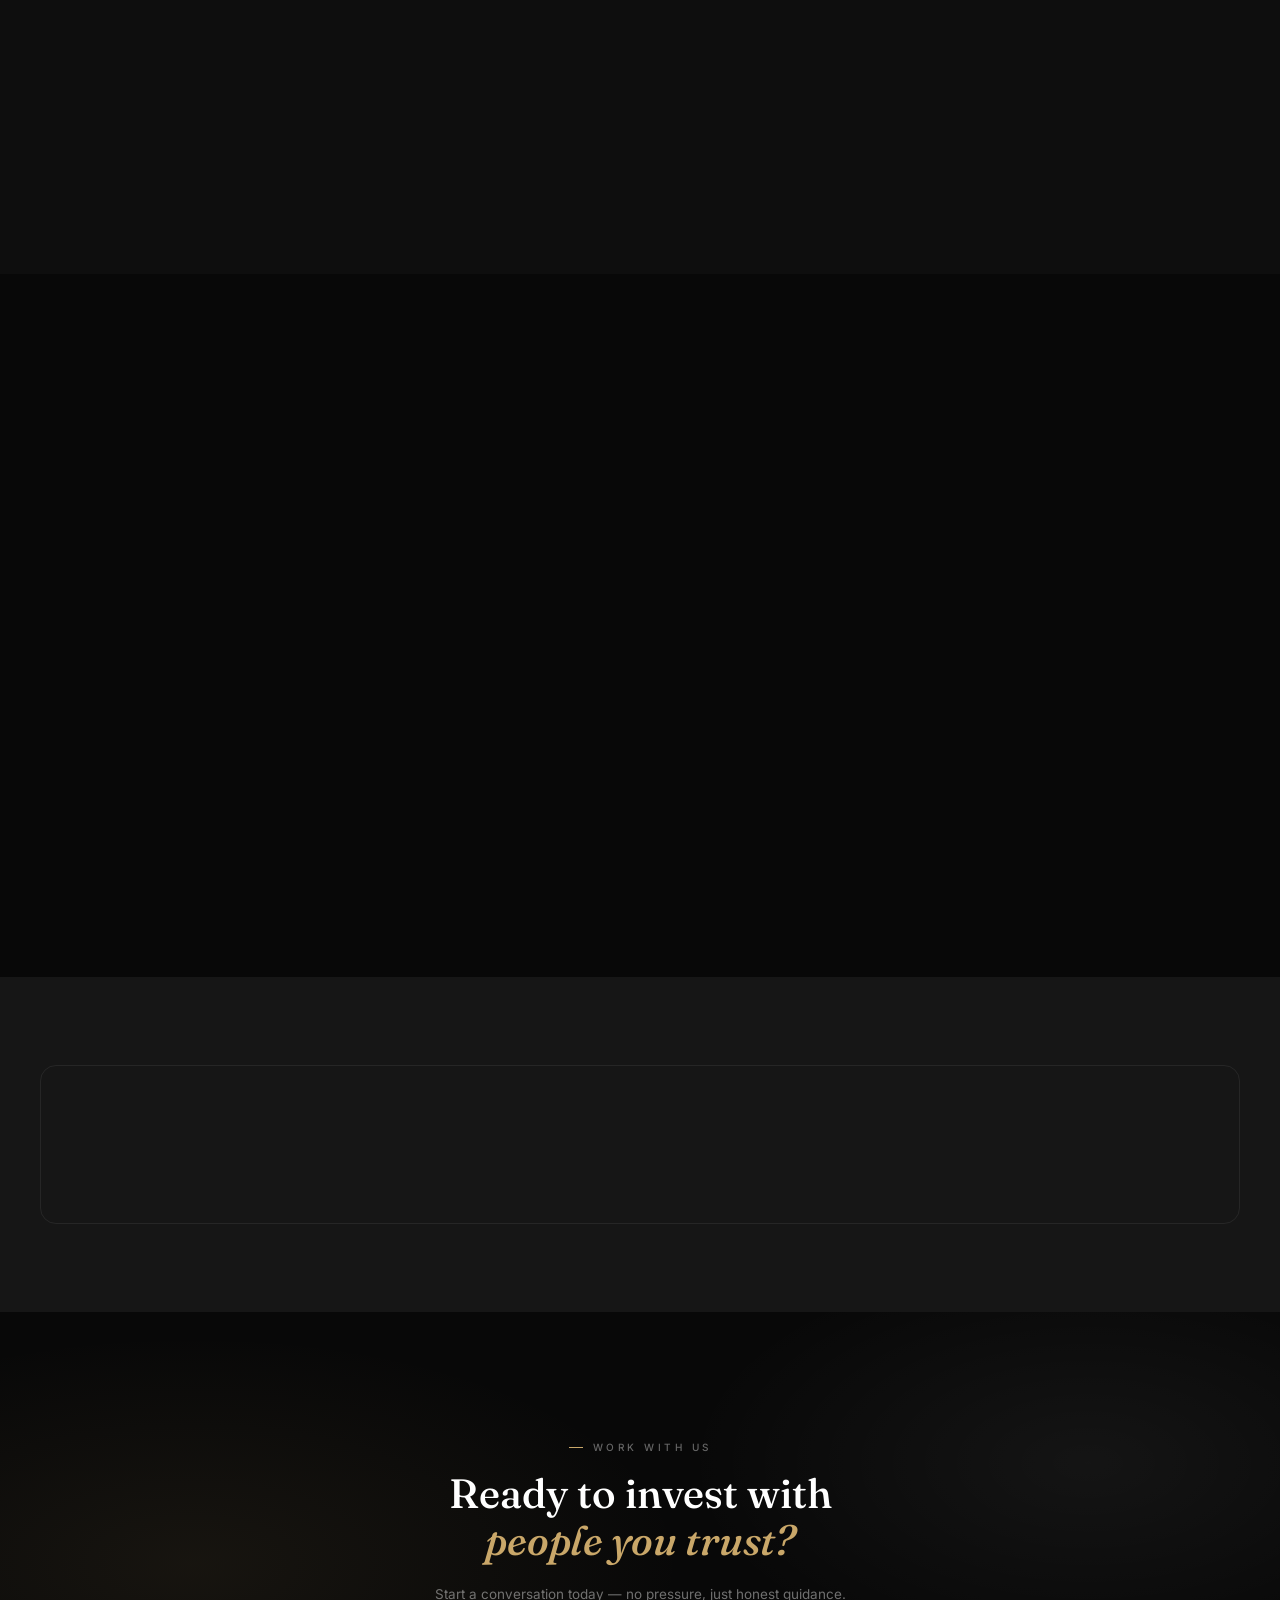
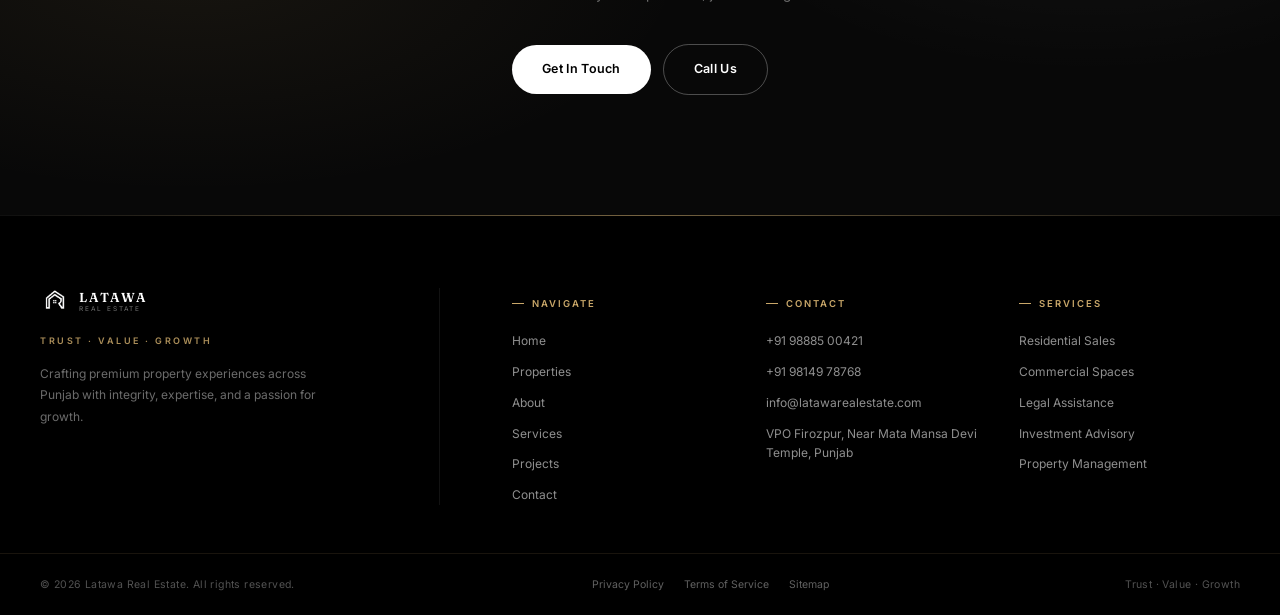
==== commit 18ce3902: "Height fixed" ====
--- a/about-us/index.html
+++ b/about-us/index.html
@@ -100,7 +100,7 @@
   let html = "";
 
   // OUR STORY
-  html += "<style>.story-section{padding:110px 0;background:var(--dark)}.story-grid{display:grid;grid-template-columns:1fr 1fr;gap:80px;align-items:center}.story-img-frame{border-radius:var(--radius);overflow:hidden;height:500px}.story-img-frame img{width:100%;height:100%;object-fit:cover;filter:brightness(.85);transition:transform .8s}.story-img-frame:hover img{transform:scale(1.04)}.story-eyebrow{font-size:var(--fs-eyebrow);letter-spacing:3.5px;text-transform:uppercase;color:rgba(255,255,255,.35);margin-bottom:14px;display:flex;align-items:center;gap:10px}.story-eyebrow::before{content:'';width:14px;height:1px;background:var(--accent);display:inline-block}.story-heading{font-family:var(--font-display);font-size:var(--fs-h2);font-weight:500;line-height:1.16;color:white;margin-bottom:22px}.story-heading em{font-style:italic;color:rgba(255,255,255,.42)}.story-para{font-size:var(--fs-body);color:rgba(255,255,255,.52);line-height:1.85;margin-bottom:18px}.mv-grid{display:grid;grid-template-columns:1fr 1fr;gap:16px;margin-top:32px}.mv-card{padding:28px 26px;background:rgba(255,255,255,.04);border:1px solid rgba(255,255,255,.09);border-radius:var(--radius-sm)}.mv-card.vision{border-color:rgba(201,167,105,.2)}.mv-label{font-size:var(--fs-eyebrow);letter-spacing:3px;text-transform:uppercase;color:rgba(255,255,255,.32);margin-bottom:8px;font-weight:600}.mv-text{font-size:var(--fs-body-sm);color:rgba(255,255,255,.48);line-height:1.75}.founders-section{padding:100px 0;background:var(--dark2)}.founders-grid{display:grid;grid-template-columns:repeat(2,1fr);gap:24px;margin-top:52px}.founder-card{padding:36px 32px;border:1px solid rgba(255,255,255,.08);border-radius:var(--radius);transition:var(--transition)}.founder-card:hover{border-color:rgba(255,255,255,.15);transform:translateY(-4px)}.founder-img-wrap{width:80px;height:80px;border-radius:50%;overflow:hidden;margin-bottom:22px;border:2px solid rgba(255,255,255,.12)}.founder-img-wrap img{width:100%;height:100%;object-fit:cover;filter:brightness(.82)}.founder-role{font-size:9px;letter-spacing:1.5px;text-transform:uppercase;color:var(--accent);font-weight:700;margin-bottom:6px}.founder-name{font-family:var(--font-display);font-size:22px;font-weight:500;color:white;margin-bottom:14px}.founder-bio{font-size:var(--fs-body-sm);color:rgba(255,255,255,.46);line-height:1.8}.founder-contact{display:flex;align-items:center;gap:10px;margin-top:20px;font-size:12px;color:rgba(255,255,255,.45)}.founder-contact a{color:var(--accent)}.timeline-section{padding:100px 0;background:var(--dark3)}.timeline-list{margin-top:52px}.timeline-item{display:grid;grid-template-columns:100px 1fr;gap:32px;padding:28px 0;border-bottom:1px solid rgba(255,255,255,.06)}.timeline-item:last-child{border-bottom:none}.timeline-year{font-family:var(--font-display);font-size:13px;color:var(--accent);font-weight:600;padding-top:4px}.timeline-title{font-family:var(--font-display);font-size:17px;color:white;font-weight:500;margin-bottom:6px}.timeline-desc{font-size:var(--fs-body-sm);color:rgba(255,255,255,.45);line-height:1.75}.values-section{padding:100px 0;background:var(--dark2)}.values-grid{display:grid;grid-template-columns:repeat(4,1fr);gap:18px;margin-top:52px}.value-card{padding:34px 28px;border:1px solid rgba(255,255,255,.08);border-radius:var(--radius);text-align:center;background:rgba(255,255,255,.03);transition:var(--transition)}.value-card:hover{border-color:rgba(255,255,255,.15);background:rgba(255,255,255,.06)}.value-icon{font-size:28px;margin-bottom:16px}.value-name{font-family:var(--font-display);font-size:17px;color:white;margin-bottom:8px;font-weight:500}.value-desc{font-size:var(--fs-body-sm);color:rgba(255,255,255,.42);line-height:1.75}.why-section{padding:100px 0;background:var(--dark)}.why-list{margin-top:52px;display:flex;flex-direction:column;gap:2px}.why-row{display:flex;align-items:center;gap:28px;padding:24px 28px;border:1px solid rgba(255,255,255,.07);border-radius:var(--radius-sm);transition:var(--transition)}.why-row:hover{background:rgba(255,255,255,.04);border-color:rgba(255,255,255,.13)}.why-num{font-family:var(--font-display);font-size:11px;color:rgba(255,255,255,.2);letter-spacing:2px;min-width:32px}.why-title{font-family:var(--font-display);font-size:17px;color:white;font-weight:500;min-width:200px}.why-desc{font-size:var(--fs-body-sm);color:rgba(255,255,255,.42);line-height:1.7}@media(max-width:1100px){.story-grid{grid-template-columns:1fr}.founders-grid{grid-template-columns:1fr}.values-grid{grid-template-columns:1fr 1fr}}@media(max-width:768px){.mv-grid{grid-template-columns:1fr}.timeline-item{grid-template-columns:60px 1fr;gap:16px}.why-row{flex-direction:column;align-items:flex-start;gap:8px}.why-title{min-width:auto}}@media(max-width:480px){.values-grid{grid-template-columns:1fr}}</style>";
+  html += "<style>.story-section{padding:110px 0;background:var(--dark)}.story-grid{display:grid;grid-template-columns:1fr 1fr;gap:80px;align-items:center}.story-img-frame{border-radius:var(--radius);overflow:hidden;}.story-img-frame img{width:100%;height:100%;object-fit:cover;filter:brightness(.85);transition:transform .8s}.story-img-frame:hover img{transform:scale(1.04)}.story-eyebrow{font-size:var(--fs-eyebrow);letter-spacing:3.5px;text-transform:uppercase;color:rgba(255,255,255,.35);margin-bottom:14px;display:flex;align-items:center;gap:10px}.story-eyebrow::before{content:'';width:14px;height:1px;background:var(--accent);display:inline-block}.story-heading{font-family:var(--font-display);font-size:var(--fs-h2);font-weight:500;line-height:1.16;color:white;margin-bottom:22px}.story-heading em{font-style:italic;color:rgba(255,255,255,.42)}.story-para{font-size:var(--fs-body);color:rgba(255,255,255,.52);line-height:1.85;margin-bottom:18px}.mv-grid{display:grid;grid-template-columns:1fr 1fr;gap:16px;margin-top:32px}.mv-card{padding:28px 26px;background:rgba(255,255,255,.04);border:1px solid rgba(255,255,255,.09);border-radius:var(--radius-sm)}.mv-card.vision{border-color:rgba(201,167,105,.2)}.mv-label{font-size:var(--fs-eyebrow);letter-spacing:3px;text-transform:uppercase;color:rgba(255,255,255,.32);margin-bottom:8px;font-weight:600}.mv-text{font-size:var(--fs-body-sm);color:rgba(255,255,255,.48);line-height:1.75}.founders-section{padding:100px 0;background:var(--dark2)}.founders-grid{display:grid;grid-template-columns:repeat(2,1fr);gap:24px;margin-top:52px}.founder-card{padding:36px 32px;border:1px solid rgba(255,255,255,.08);border-radius:var(--radius);transition:var(--transition)}.founder-card:hover{border-color:rgba(255,255,255,.15);transform:translateY(-4px)}.founder-img-wrap{width:80px;height:80px;border-radius:50%;overflow:hidden;margin-bottom:22px;border:2px solid rgba(255,255,255,.12)}.founder-img-wrap img{width:100%;height:100%;object-fit:cover;filter:brightness(.82)}.founder-role{font-size:9px;letter-spacing:1.5px;text-transform:uppercase;color:var(--accent);font-weight:700;margin-bottom:6px}.founder-name{font-family:var(--font-display);font-size:22px;font-weight:500;color:white;margin-bottom:14px}.founder-bio{font-size:var(--fs-body-sm);color:rgba(255,255,255,.46);line-height:1.8}.founder-contact{display:flex;align-items:center;gap:10px;margin-top:20px;font-size:12px;color:rgba(255,255,255,.45)}.founder-contact a{color:var(--accent)}.timeline-section{padding:100px 0;background:var(--dark3)}.timeline-list{margin-top:52px}.timeline-item{display:grid;grid-template-columns:100px 1fr;gap:32px;padding:28px 0;border-bottom:1px solid rgba(255,255,255,.06)}.timeline-item:last-child{border-bottom:none}.timeline-year{font-family:var(--font-display);font-size:13px;color:var(--accent);font-weight:600;padding-top:4px}.timeline-title{font-family:var(--font-display);font-size:17px;color:white;font-weight:500;margin-bottom:6px}.timeline-desc{font-size:var(--fs-body-sm);color:rgba(255,255,255,.45);line-height:1.75}.values-section{padding:100px 0;background:var(--dark2)}.values-grid{display:grid;grid-template-columns:repeat(4,1fr);gap:18px;margin-top:52px}.value-card{padding:34px 28px;border:1px solid rgba(255,255,255,.08);border-radius:var(--radius);text-align:center;background:rgba(255,255,255,.03);transition:var(--transition)}.value-card:hover{border-color:rgba(255,255,255,.15);background:rgba(255,255,255,.06)}.value-icon{font-size:28px;margin-bottom:16px}.value-name{font-family:var(--font-display);font-size:17px;color:white;margin-bottom:8px;font-weight:500}.value-desc{font-size:var(--fs-body-sm);color:rgba(255,255,255,.42);line-height:1.75}.why-section{padding:100px 0;background:var(--dark)}.why-list{margin-top:52px;display:flex;flex-direction:column;gap:2px}.why-row{display:flex;align-items:center;gap:28px;padding:24px 28px;border:1px solid rgba(255,255,255,.07);border-radius:var(--radius-sm);transition:var(--transition)}.why-row:hover{background:rgba(255,255,255,.04);border-color:rgba(255,255,255,.13)}.why-num{font-family:var(--font-display);font-size:11px;color:rgba(255,255,255,.2);letter-spacing:2px;min-width:32px}.why-title{font-family:var(--font-display);font-size:17px;color:white;font-weight:500;min-width:200px}.why-desc{font-size:var(--fs-body-sm);color:rgba(255,255,255,.42);line-height:1.7}@media(max-width:1100px){.story-grid{grid-template-columns:1fr}.founders-grid{grid-template-columns:1fr}.values-grid{grid-template-columns:1fr 1fr}}@media(max-width:768px){.mv-grid{grid-template-columns:1fr}.timeline-item{grid-template-columns:60px 1fr;gap:16px}.why-row{flex-direction:column;align-items:flex-start;gap:8px}.why-title{min-width:auto}}@media(max-width:480px){.values-grid{grid-template-columns:1fr}}</style>";
 
   // Story
   const s = page || {};
@@ -158,4 +158,4 @@
 };
 </script>
 </body>
-</html>+</html>
--- a/style.css
+++ b/style.css
@@ -4,47 +4,55 @@
    No page-level overrides needed.
    ============================================= */
 
-*, *::before, *::after { box-sizing: border-box; margin: 0; padding: 0; }
+*,
+*::before,
+*::after {
+  box-sizing: border-box;
+  margin: 0;
+  padding: 0;
+}
 
 :root {
-  --black:      #000000;
-  --dark:       #080808;
-  --dark2:      #0e0e0e;
-  --dark3:      #161616;
-  --dark4:      #1e1e1e;
-  --silver:     #C8C8C8;
-  --silver2:    #A0A0A0;
-  --offwhite:   #F0F0F0;
-  --white:      #ffffff;
-  --accent:     #C9A769;
-
-  --glass-bg:      rgba(255,255,255,0.055);
-  --glass-border:  rgba(255,255,255,0.11);
-  --glass-hover:   rgba(255,255,255,0.09);
+  --black: #000000;
+  --dark: #080808;
+  --dark2: #0e0e0e;
+  --dark3: #161616;
+  --dark4: #1e1e1e;
+  --silver: #c8c8c8;
+  --silver2: #a0a0a0;
+  --offwhite: #f0f0f0;
+  --white: #ffffff;
+  --accent: #c9a769;
+
+  --glass-bg: rgba(255, 255, 255, 0.055);
+  --glass-border: rgba(255, 255, 255, 0.11);
+  --glass-hover: rgba(255, 255, 255, 0.09);
 
   --container: 1400px;
-  --radius:    16px;
+  --radius: 16px;
   --radius-sm: 10px;
   --transition: 0.38s cubic-bezier(0.25, 0.46, 0.45, 0.94);
 
-  --font-display: 'Fraunces', serif;
-  --font-body: 'Inter', sans-serif;
+  --font-display: "Fraunces", serif;
+  --font-body: "Inter", sans-serif;
 
   /* Unified type scale — matches homepage exactly */
-  --fs-h1:      clamp(40px, 5.5vw, 72px);
-  --fs-h2:      clamp(28px, 3.2vw, 44px);
-  --fs-h3:      18px;
+  --fs-h1: clamp(40px, 5.5vw, 72px);
+  --fs-h2: clamp(28px, 3.2vw, 44px);
+  --fs-h3: 18px;
   --fs-body-lg: 15px;
-  --fs-body:    13.5px;
+  --fs-body: 13.5px;
   --fs-body-sm: 12px;
   --fs-eyebrow: 10px;
-  --fs-micro:   9px;
+  --fs-micro: 9px;
 
   /* Page hero scale (sub-pages) */
   --fs-page-hero: clamp(36px, 4.8vw, 58px);
 }
 
-html { scroll-behavior: smooth; }
+html {
+  scroll-behavior: smooth;
+}
 
 body {
   background: var(--dark);
@@ -56,20 +64,49 @@
   overflow-x: hidden;
 }
 
-a { color: inherit; text-decoration: none; }
-ul { list-style: none; }
-img { display: block; width: 100%; height: 100%; object-fit: cover; }
-button { border: none; background: none; font-family: var(--font-body); cursor: pointer; }
-
-::-webkit-scrollbar { width: 4px; }
-::-webkit-scrollbar-track { background: var(--black); }
-::-webkit-scrollbar-thumb { background: #2a2a2a; border-radius: 2px; }
-::selection { background: rgba(255,255,255,0.18); color: white; }
-
-.container { max-width: var(--container); margin: 0 auto; padding: 0 40px; }
+a {
+  color: inherit;
+  text-decoration: none;
+}
+ul {
+  list-style: none;
+}
+img {
+  display: block;
+  width: 100%;
+  height: 100%;
+  object-fit: cover;
+}
+button {
+  border: none;
+  background: none;
+  font-family: var(--font-body);
+  cursor: pointer;
+}
+
+::-webkit-scrollbar {
+  width: 4px;
+}
+::-webkit-scrollbar-track {
+  background: var(--black);
+}
+::-webkit-scrollbar-thumb {
+  background: #2a2a2a;
+  border-radius: 2px;
+}
+::selection {
+  background: rgba(255, 255, 255, 0.18);
+  color: white;
+}
+
+.container {
+  max-width: var(--container);
+  margin: 0 auto;
+  padding: 0 40px;
+}
 
 :focus-visible {
-  outline: 1px solid rgba(201,167,105,0.8);
+  outline: 1px solid rgba(201, 167, 105, 0.8);
   outline-offset: 3px;
 }
 
@@ -77,123 +114,221 @@
    PRELOADER
    ============================================= */
 .preloader {
-  position: fixed; inset: 0;
+  position: fixed;
+  inset: 0;
   background: var(--black);
   z-index: 9999;
-  display: flex; align-items: center; justify-content: center;
-}
-.preloader-inner { text-align: center; }
+  display: flex;
+  align-items: center;
+  justify-content: center;
+}
+.preloader-inner {
+  text-align: center;
+}
 .logo-svg-pre {
-  width: 60px; margin: 0 auto 24px;
-  opacity: 0; animation: fadeUp 0.8s 0.3s forwards;
+  width: 60px;
+  margin: 0 auto 24px;
+  opacity: 0;
+  animation: fadeUp 0.8s 0.3s forwards;
 }
 .preloader-bar {
-  width: 160px; height: 1px;
-  background: rgba(255,255,255,0.08);
-  margin: 0 auto 16px; overflow: hidden; border-radius: 1px;
+  width: 160px;
+  height: 1px;
+  background: rgba(255, 255, 255, 0.08);
+  margin: 0 auto 16px;
+  overflow: hidden;
+  border-radius: 1px;
 }
 .preloader-fill {
   height: 100%;
   background: linear-gradient(90deg, var(--silver2), var(--silver));
-  width: 0%; transition: width 0.08s linear;
+  width: 0%;
+  transition: width 0.08s linear;
 }
 .preloader-text {
-  font-size: var(--fs-micro); letter-spacing: 4px;
-  color: rgba(255,255,255,0.3); font-weight: 500;
+  font-size: var(--fs-micro);
+  letter-spacing: 4px;
+  color: rgba(255, 255, 255, 0.3);
+  font-weight: 500;
 }
 @keyframes fadeUp {
-  from { opacity: 0; transform: translateY(8px); }
-  to   { opacity: 1; transform: translateY(0); }
-}
-@keyframes fadeIn { to { opacity: 1; } }
+  from {
+    opacity: 0;
+    transform: translateY(8px);
+  }
+  to {
+    opacity: 1;
+    transform: translateY(0);
+  }
+}
+@keyframes fadeIn {
+  to {
+    opacity: 1;
+  }
+}
 
 /* =============================================
    NAVBAR
    ============================================= */
 .navbar {
   position: fixed;
-  top: 18px; left: 50%;
+  top: 18px;
+  left: 50%;
   transform: translateX(-50%);
   z-index: 1000;
   width: calc(100% - 48px);
   max-width: 1340px;
   border-radius: 100px;
   padding: 11px 22px;
-  background: rgba(8,8,8,0.55);
+  background: rgba(8, 8, 8, 0.55);
   backdrop-filter: blur(24px) saturate(180%);
   -webkit-backdrop-filter: blur(24px) saturate(180%);
-  border: 1px solid rgba(255,255,255,0.09);
-  box-shadow: 0 8px 32px rgba(0,0,0,0.4);
+  border: 1px solid rgba(255, 255, 255, 0.09);
+  box-shadow: 0 8px 32px rgba(0, 0, 0, 0.4);
   transition: var(--transition);
 }
 .navbar.scrolled {
-  background: rgba(6,6,6,0.88);
-  border-color: rgba(255,255,255,0.13);
+  background: rgba(6, 6, 6, 0.88);
+  border-color: rgba(255, 255, 255, 0.13);
   top: 10px;
-  box-shadow: 0 12px 40px rgba(0,0,0,0.6);
-}
-.nav-container { display: flex; align-items: center; justify-content: space-between; gap: 16px; }
-.nav-logo { display: flex; align-items: center; gap: 9px; }
-.logo-svg { width: 30px; flex-shrink: 0; }
-.logo-text { display: flex; flex-direction: column; line-height: 1; }
+  box-shadow: 0 12px 40px rgba(0, 0, 0, 0.6);
+}
+.nav-container {
+  display: flex;
+  align-items: center;
+  justify-content: space-between;
+  gap: 16px;
+}
+.nav-logo {
+  display: flex;
+  align-items: center;
+  gap: 9px;
+}
+.logo-svg {
+  width: 30px;
+  flex-shrink: 0;
+}
+.logo-text {
+  display: flex;
+  flex-direction: column;
+  line-height: 1;
+}
 .logo-name {
   font-family: var(--font-display);
-  font-size: 13px; font-weight: 600;
-  letter-spacing: 2px; color: white;
+  font-size: 13px;
+  font-weight: 600;
+  letter-spacing: 2px;
+  color: white;
 }
 .logo-sub {
-  font-size: 6.5px; letter-spacing: 2px;
-  color: rgba(255,255,255,0.45); font-weight: 400; margin-top: 2px;
-}
-.nav-links { display: flex; align-items: center; gap: 2px; }
+  font-size: 6.5px;
+  letter-spacing: 2px;
+  color: rgba(255, 255, 255, 0.45);
+  font-weight: 400;
+  margin-top: 2px;
+}
+.nav-links {
+  display: flex;
+  align-items: center;
+  gap: 2px;
+}
 .nav-link {
-  font-size: 12.5px; letter-spacing: 0.2px;
-  color: rgba(255,255,255,0.65);
+  font-size: 12.5px;
+  letter-spacing: 0.2px;
+  color: rgba(255, 255, 255, 0.65);
   padding: 8px 13px;
   border-radius: 100px;
-  transition: color 0.25s, background 0.25s;
-  font-weight: 500; position: relative;
+  transition:
+    color 0.25s,
+    background 0.25s;
+  font-weight: 500;
+  position: relative;
 }
 .nav-link::after {
-  content: ''; position: absolute;
-  bottom: 5px; left: 50%; transform: translateX(-50%);
-  width: 0; height: 1px; background: rgba(255,255,255,0.6);
+  content: "";
+  position: absolute;
+  bottom: 5px;
+  left: 50%;
+  transform: translateX(-50%);
+  width: 0;
+  height: 1px;
+  background: rgba(255, 255, 255, 0.6);
   transition: width 0.3s ease;
 }
-.nav-link:hover { color: white; }
-.nav-link:hover::after { width: 55%; }
-.nav-link.active { color: white; }
-.nav-link.active::after { width: 55%; background: var(--accent); }
+.nav-link:hover {
+  color: white;
+}
+.nav-link:hover::after {
+  width: 55%;
+}
+.nav-link.active {
+  color: white;
+}
+.nav-link.active::after {
+  width: 55%;
+  background: var(--accent);
+}
 .nav-link.contact-btn {
-  background: rgba(255,255,255,0.09);
-  color: white; border: 1px solid rgba(255,255,255,0.14);
-}
-.nav-link.contact-btn:hover { background: rgba(255,255,255,0.16); }
-.nav-link.contact-btn::after { display: none; }
-.hamburger { display: none; flex-direction: column; gap: 5px; padding: 4px; cursor: pointer; }
-.hamburger span { display: block; width: 20px; height: 1.5px; background: white; transition: var(--transition); }
+  background: rgba(255, 255, 255, 0.09);
+  color: white;
+  border: 1px solid rgba(255, 255, 255, 0.14);
+}
+.nav-link.contact-btn:hover {
+  background: rgba(255, 255, 255, 0.16);
+}
+.nav-link.contact-btn::after {
+  display: none;
+}
+.hamburger {
+  display: none;
+  flex-direction: column;
+  gap: 5px;
+  padding: 4px;
+  cursor: pointer;
+}
+.hamburger span {
+  display: block;
+  width: 20px;
+  height: 1.5px;
+  background: white;
+  transition: var(--transition);
+}
 
 /* =============================================
    MOBILE MENU
    ============================================= */
 .mobile-menu {
-  display: none; position: fixed; inset: 0;
-  background: rgba(4,4,4,0.97);
+  display: none;
+  position: fixed;
+  inset: 0;
+  background: rgba(4, 4, 4, 0.97);
   backdrop-filter: blur(28px);
   z-index: 999;
-  align-items: center; justify-content: center;
-  opacity: 0; transition: opacity 0.35s;
-}
-.mobile-menu.open { opacity: 1; }
-.mobile-menu ul { text-align: center; }
-.mobile-menu li { padding: 12px 0; }
+  align-items: center;
+  justify-content: center;
+  opacity: 0;
+  transition: opacity 0.35s;
+}
+.mobile-menu.open {
+  opacity: 1;
+}
+.mobile-menu ul {
+  text-align: center;
+}
+.mobile-menu li {
+  padding: 12px 0;
+}
 .mob-link {
   font-family: var(--font-display);
-  font-size: 28px; font-weight: 500;
-  color: rgba(255,255,255,0.7);
+  font-size: 28px;
+  font-weight: 500;
+  color: rgba(255, 255, 255, 0.7);
   transition: color 0.3s;
 }
-.mob-link:hover, .mob-link.active { color: white; }
+.mob-link:hover,
+.mob-link.active {
+  color: white;
+}
 
 /* =============================================
    GLASS CARD
@@ -208,69 +343,131 @@
 }
 .glass-card:hover {
   background: var(--glass-hover);
-  border-color: rgba(255,255,255,0.17);
+  border-color: rgba(255, 255, 255, 0.17);
 }
 
 /* =============================================
    BUTTONS
    ============================================= */
 .btn-primary {
-  display: inline-flex; align-items: center; gap: 8px;
-  background: white; color: black;
-  padding: 14px 30px; border-radius: 100px;
-  font-size: 12.5px; font-weight: 600; letter-spacing: 0.3px;
-  transition: var(--transition); cursor: pointer;
-}
-.btn-primary:hover { background: var(--silver); transform: translateY(-2px); box-shadow: 0 8px 24px rgba(255,255,255,0.12); }
-.btn-primary.full-width { width: 100%; justify-content: center; }
+  display: inline-flex;
+  align-items: center;
+  gap: 8px;
+  background: white;
+  color: black;
+  padding: 14px 30px;
+  border-radius: 100px;
+  font-size: 12.5px;
+  font-weight: 600;
+  letter-spacing: 0.3px;
+  transition: var(--transition);
+  cursor: pointer;
+}
+.btn-primary:hover {
+  background: var(--silver);
+  transform: translateY(-2px);
+  box-shadow: 0 8px 24px rgba(255, 255, 255, 0.12);
+}
+.btn-primary.full-width {
+  width: 100%;
+  justify-content: center;
+}
 
 .btn-ghost {
-  display: inline-flex; align-items: center; gap: 8px;
-  border: 1px solid rgba(255,255,255,0.28);
-  color: white; padding: 14px 30px; border-radius: 100px;
-  font-size: 12.5px; font-weight: 600; letter-spacing: 0.3px;
-  transition: var(--transition); cursor: pointer;
-}
-.btn-ghost:hover { border-color: rgba(255,255,255,0.7); background: rgba(255,255,255,0.06); transform: translateY(-2px); }
+  display: inline-flex;
+  align-items: center;
+  gap: 8px;
+  border: 1px solid rgba(255, 255, 255, 0.28);
+  color: white;
+  padding: 14px 30px;
+  border-radius: 100px;
+  font-size: 12.5px;
+  font-weight: 600;
+  letter-spacing: 0.3px;
+  transition: var(--transition);
+  cursor: pointer;
+}
+.btn-ghost:hover {
+  border-color: rgba(255, 255, 255, 0.7);
+  background: rgba(255, 255, 255, 0.06);
+  transform: translateY(-2px);
+}
 
 .btn-outline {
-  display: inline-flex; align-items: center; gap: 8px;
-  border: 1px solid rgba(255,255,255,0.22);
-  color: white; padding: 13px 28px; border-radius: 100px;
-  font-size: 12.5px; font-weight: 600; letter-spacing: 0.3px;
-  transition: var(--transition); cursor: pointer;
-}
-.btn-outline:hover { border-color: rgba(255,255,255,0.55); background: rgba(255,255,255,0.05); transform: translateY(-2px); }
+  display: inline-flex;
+  align-items: center;
+  gap: 8px;
+  border: 1px solid rgba(255, 255, 255, 0.22);
+  color: white;
+  padding: 13px 28px;
+  border-radius: 100px;
+  font-size: 12.5px;
+  font-weight: 600;
+  letter-spacing: 0.3px;
+  transition: var(--transition);
+  cursor: pointer;
+}
+.btn-outline:hover {
+  border-color: rgba(255, 255, 255, 0.55);
+  background: rgba(255, 255, 255, 0.05);
+  transform: translateY(-2px);
+}
 
 /* =============================================
    SECTION COMMONS
    ============================================= */
 .section-eyebrow {
-  font-size: var(--fs-eyebrow); letter-spacing: 3.5px; text-transform: uppercase;
-  color: rgba(255,255,255,0.38); margin-bottom: 14px; font-weight: 500;
-  display: inline-flex; align-items: center; gap: 10px;
+  font-size: var(--fs-eyebrow);
+  letter-spacing: 3.5px;
+  text-transform: uppercase;
+  color: rgba(255, 255, 255, 0.38);
+  margin-bottom: 14px;
+  font-weight: 500;
+  display: inline-flex;
+  align-items: center;
+  gap: 10px;
 }
 .section-eyebrow::before {
-  content: ''; width: 14px; height: 1px; background: var(--accent);
+  content: "";
+  width: 14px;
+  height: 1px;
+  background: var(--accent);
   display: inline-block;
 }
 .section-heading {
   font-family: var(--font-display);
   font-size: var(--fs-h2);
-  font-weight: 500; line-height: 1.16;
-  color: var(--offwhite); margin-bottom: 18px;
+  font-weight: 500;
+  line-height: 1.16;
+  color: var(--offwhite);
+  margin-bottom: 18px;
   letter-spacing: -0.3px;
 }
-.section-heading em { font-style: italic; color: rgba(255,255,255,0.42); }
+.section-heading em {
+  font-style: italic;
+  color: rgba(255, 255, 255, 0.42);
+}
 .section-desc {
   font-size: var(--fs-body);
-  color: rgba(255,255,255,0.42);
-  max-width: 480px; line-height: 1.75;
-}
-.section-header { margin-bottom: 52px; }
-.section-header.center { text-align: center; margin-left: auto; margin-right: auto; }
-.section-header.center .section-desc { margin-left: auto; margin-right: auto; }
-.section-header.center .section-eyebrow { justify-content: center; }
+  color: rgba(255, 255, 255, 0.42);
+  max-width: 480px;
+  line-height: 1.75;
+}
+.section-header {
+  margin-bottom: 52px;
+}
+.section-header.center {
+  text-align: center;
+  margin-left: auto;
+  margin-right: auto;
+}
+.section-header.center .section-desc {
+  margin-left: auto;
+  margin-right: auto;
+}
+.section-header.center .section-eyebrow {
+  justify-content: center;
+}
 
 /* =============================================
    PAGE HERO (inner pages)
@@ -278,252 +475,559 @@
 .page-hero {
   position: relative;
   min-height: 62vh;
-  display: flex; align-items: center; justify-content: center;
-  overflow: hidden; padding-top: 100px;
-}
-.page-hero-bg { position: absolute; inset: 0; z-index: 0; }
-.page-hero-bg img { filter: grayscale(25%) brightness(0.26); }
+  display: flex;
+  align-items: center;
+  justify-content: center;
+  overflow: hidden;
+  padding-top: 100px;
+}
+.page-hero-bg {
+  position: absolute;
+  inset: 0;
+  z-index: 0;
+}
+.page-hero-bg img {
+  filter: grayscale(25%) brightness(0.26);
+}
 .page-hero-overlay {
-  position: absolute; inset: 0;
-  background: linear-gradient(180deg, rgba(0,0,0,0.2) 0%, rgba(0,0,0,0.5) 55%, rgba(8,8,8,0.97) 100%);
+  position: absolute;
+  inset: 0;
+  background: linear-gradient(
+    180deg,
+    rgba(0, 0, 0, 0.2) 0%,
+    rgba(0, 0, 0, 0.5) 55%,
+    rgba(8, 8, 8, 0.97) 100%
+  );
 }
 .page-hero-content {
-  position: relative; z-index: 2;
-  text-align: center; max-width: 780px; padding: 0 24px;
+  position: relative;
+  z-index: 2;
+  text-align: center;
+  max-width: 780px;
+  padding: 0 24px;
 }
 .breadcrumb {
-  display: flex; align-items: center; justify-content: center; gap: 8px;
-  font-size: var(--fs-eyebrow); letter-spacing: 2px; text-transform: uppercase;
-  color: rgba(255,255,255,0.38); margin-bottom: 26px;
-}
-.breadcrumb a { color: rgba(255,255,255,0.55); transition: color 0.25s; }
-.breadcrumb a:hover { color: white; }
-.breadcrumb-sep { color: rgba(255,255,255,0.18); }
+  display: flex;
+  align-items: center;
+  justify-content: center;
+  gap: 8px;
+  font-size: var(--fs-eyebrow);
+  letter-spacing: 2px;
+  text-transform: uppercase;
+  color: rgba(255, 255, 255, 0.38);
+  margin-bottom: 26px;
+}
+.breadcrumb a {
+  color: rgba(255, 255, 255, 0.55);
+  transition: color 0.25s;
+}
+.breadcrumb a:hover {
+  color: white;
+}
+.breadcrumb-sep {
+  color: rgba(255, 255, 255, 0.18);
+}
 .page-hero-title {
   font-family: var(--font-display);
   font-size: var(--fs-page-hero);
-  font-weight: 500; line-height: 1.14; color: white;
-  margin-bottom: 20px; letter-spacing: -0.4px;
+  font-weight: 500;
+  line-height: 1.14;
+  color: white;
+  margin-bottom: 20px;
+  letter-spacing: -0.4px;
   overflow: hidden;
 }
-.page-hero-title em { font-style: italic; color: rgba(255,255,255,0.5); }
+.page-hero-title em {
+  font-style: italic;
+  color: rgba(255, 255, 255, 0.5);
+}
 .hero-title-line {
   display: inline-block;
-  opacity: 0; transform: translateY(60%);
+  opacity: 0;
+  transform: translateY(60%);
   will-change: transform, opacity;
 }
 .page-hero-sub {
-  font-size: var(--fs-body-lg); color: rgba(255,255,255,0.5);
-  line-height: 1.75; max-width: 540px; margin: 0 auto;
-  opacity: 0; transform: translateY(14px);
+  font-size: var(--fs-body-lg);
+  color: rgba(255, 255, 255, 0.5);
+  line-height: 1.75;
+  max-width: 540px;
+  margin: 0 auto;
+  opacity: 0;
+  transform: translateY(14px);
 }
 
 /* =============================================
    HERO (homepage)
    ============================================= */
 .hero {
-  position: relative; height: 100vh; min-height: 700px;
-  display: flex; align-items: center; overflow: hidden;
-}
-#heroCanvas { position: absolute; inset: 0; z-index: 1; pointer-events: none; }
-.hero-bg { position: absolute; inset: 0; z-index: 0; }
-.hero-img { width: 100%; height: 100%; object-fit: cover; }
+  position: relative;
+  height: 100vh;
+  min-height: 700px;
+  display: flex;
+  align-items: center;
+  overflow: hidden;
+}
+#heroCanvas {
+  position: absolute;
+  inset: 0;
+  z-index: 1;
+  pointer-events: none;
+}
+.hero-bg {
+  position: absolute;
+  inset: 0;
+  z-index: 0;
+}
+.hero-img {
+  width: 100%;
+  height: 100%;
+  object-fit: cover;
+}
 .hero-overlay {
-  position: absolute; inset: 0;
-  background: linear-gradient(135deg, rgba(0,0,0,0.72) 0%, rgba(0,0,0,0.42) 60%, rgba(0,0,0,0.18) 100%);
-}
-.hero-particles { position: absolute; inset: 0; z-index: 2; pointer-events: none; }
+  position: absolute;
+  inset: 0;
+  background: linear-gradient(
+    135deg,
+    rgba(0, 0, 0, 0.72) 0%,
+    rgba(0, 0, 0, 0.42) 60%,
+    rgba(0, 0, 0, 0.18) 100%
+  );
+}
+.hero-particles {
+  position: absolute;
+  inset: 0;
+  z-index: 2;
+  pointer-events: none;
+}
 .hero-content {
-  position: relative; z-index: 3;
-  padding: 0 40px; max-width: 900px; margin-left: 8%;
+  position: relative;
+  z-index: 3;
+  padding: 0 40px;
+  max-width: 900px;
+  margin-left: 8%;
 }
 .hero-eyebrow {
-  font-size: var(--fs-eyebrow); letter-spacing: 4px; text-transform: uppercase;
-  color: rgba(255,255,255,0.5); margin-bottom: 28px;
-  opacity: 0; transform: translateY(10px);
+  font-size: var(--fs-eyebrow);
+  letter-spacing: 4px;
+  text-transform: uppercase;
+  color: rgba(255, 255, 255, 0.5);
+  margin-bottom: 28px;
+  opacity: 0;
+  transform: translateY(10px);
 }
 .hero-headline {
   font-family: var(--font-display);
   font-size: var(--fs-h1);
-  font-weight: 500; line-height: 1.08;
-  color: white; margin-bottom: 28px;
+  font-weight: 500;
+  line-height: 1.08;
+  color: white;
+  margin-bottom: 28px;
   letter-spacing: -0.5px;
 }
-.hero-line { display: block; overflow: hidden; }
-.hero-line-italic { font-style: italic; }
+.hero-line {
+  display: block;
+  overflow: hidden;
+}
+.hero-line-italic {
+  font-style: italic;
+}
 .hero-line-inner {
   display: block;
-  opacity: 0; transform: translateY(105%);
+  opacity: 0;
+  transform: translateY(105%);
   will-change: transform, opacity;
 }
 .hero-sub {
-  font-size: var(--fs-body-lg); color: rgba(255,255,255,0.6);
-  line-height: 1.7; margin-bottom: 36px; max-width: 480px;
-  opacity: 0; transform: translateY(10px);
+  font-size: var(--fs-body-lg);
+  color: rgba(255, 255, 255, 0.6);
+  line-height: 1.7;
+  margin-bottom: 36px;
+  max-width: 480px;
+  opacity: 0;
+  transform: translateY(10px);
 }
 .hero-btns {
-  display: flex; gap: 12px; flex-wrap: wrap;
-  opacity: 0; transform: translateY(10px);
+  display: flex;
+  gap: 12px;
+  flex-wrap: wrap;
+  opacity: 0;
+  transform: translateY(10px);
 }
 .hero-scroll-indicator {
-  position: absolute; bottom: 40px; left: 50%;
-  transform: translateX(-50%); z-index: 3;
-  display: flex; flex-direction: column; align-items: center; gap: 8px;
+  position: absolute;
+  bottom: 40px;
+  left: 50%;
+  transform: translateX(-50%);
+  z-index: 3;
+  display: flex;
+  flex-direction: column;
+  align-items: center;
+  gap: 8px;
 }
 .scroll-line {
-  width: 1px; height: 50px;
-  background: linear-gradient(to bottom, rgba(255,255,255,0.6), transparent);
+  width: 1px;
+  height: 50px;
+  background: linear-gradient(to bottom, rgba(255, 255, 255, 0.6), transparent);
   animation: scrollPulse 2s ease-in-out infinite;
 }
 @keyframes scrollPulse {
-  0%, 100% { opacity: 0.4; transform: scaleY(1); }
-  50%       { opacity: 1;   transform: scaleY(1.15); }
+  0%,
+  100% {
+    opacity: 0.4;
+    transform: scaleY(1);
+  }
+  50% {
+    opacity: 1;
+    transform: scaleY(1.15);
+  }
 }
 .hero-scroll-indicator span {
-  font-size: 8px; letter-spacing: 3px; color: rgba(255,255,255,0.35); text-transform: uppercase;
+  font-size: 8px;
+  letter-spacing: 3px;
+  color: rgba(255, 255, 255, 0.35);
+  text-transform: uppercase;
 }
 
 /* =============================================
    TRUST / STATS SECTION
    ============================================= */
-.trust-section { padding: 80px 0; background: var(--dark2); }
+.trust-section {
+  padding: 80px 0;
+  background: var(--dark2);
+}
 .trust-grid {
-  display: grid; grid-template-columns: repeat(4, 1fr);
-  border: 1px solid rgba(255,255,255,0.07);
-  border-radius: var(--radius); overflow: hidden;
+  display: grid;
+  grid-template-columns: repeat(4, 1fr);
+  border: 1px solid rgba(255, 255, 255, 0.07);
+  border-radius: var(--radius);
+  overflow: hidden;
 }
 .trust-card {
-  padding: 44px 28px; text-align: center;
-  border-right: 1px solid rgba(255,255,255,0.07);
-  transition: background 0.35s; position: relative;
-}
-.trust-card:last-child { border-right: none; }
-.trust-card:hover { background: rgba(255,255,255,0.04); }
+  padding: 44px 28px;
+  text-align: center;
+  border-right: 1px solid rgba(255, 255, 255, 0.07);
+  transition: background 0.35s;
+  position: relative;
+}
+.trust-card:last-child {
+  border-right: none;
+}
+.trust-card:hover {
+  background: rgba(255, 255, 255, 0.04);
+}
 .trust-num {
   font-family: var(--font-display);
   font-size: clamp(36px, 3.8vw, 54px);
-  font-weight: 600; color: white; line-height: 1; display: inline;
-}
-.trust-plus { font-family: var(--font-display); font-size: 28px; color: var(--accent); }
+  font-weight: 600;
+  color: white;
+  line-height: 1;
+  display: inline;
+}
+.trust-plus {
+  font-family: var(--font-display);
+  font-size: 28px;
+  color: var(--accent);
+}
 .trust-label {
-  font-size: 10.5px; letter-spacing: 2px; text-transform: uppercase;
-  color: rgba(255,255,255,0.35); margin-top: 10px; font-weight: 500;
+  font-size: 10.5px;
+  letter-spacing: 2px;
+  text-transform: uppercase;
+  color: rgba(255, 255, 255, 0.35);
+  margin-top: 10px;
+  font-weight: 500;
 }
 
 /* =============================================
    MARQUEE
    ============================================= */
-.marquee-wrap { overflow: hidden; background: var(--dark3); border-top: 1px solid rgba(255,255,255,0.05); border-bottom: 1px solid rgba(255,255,255,0.05); padding: 16px 0; }
+.marquee-wrap {
+  overflow: hidden;
+  background: var(--dark3);
+  border-top: 1px solid rgba(255, 255, 255, 0.05);
+  border-bottom: 1px solid rgba(255, 255, 255, 0.05);
+  padding: 16px 0;
+}
 .marquee-track {
-  display: flex; gap: 24px; white-space: nowrap;
+  display: flex;
+  gap: 24px;
+  white-space: nowrap;
   animation: marquee 28s linear infinite;
-  font-size: 9px; letter-spacing: 3.5px; font-weight: 600;
-  color: rgba(255,255,255,0.28); text-transform: uppercase;
-}
-.m-dot { color: var(--accent); font-size: 7px; }
-@keyframes marquee { from { transform: translateX(0); } to { transform: translateX(-50%); } }
+  font-size: 9px;
+  letter-spacing: 3.5px;
+  font-weight: 600;
+  color: rgba(255, 255, 255, 0.28);
+  text-transform: uppercase;
+}
+.m-dot {
+  color: var(--accent);
+  font-size: 7px;
+}
+@keyframes marquee {
+  from {
+    transform: translateX(0);
+  }
+  to {
+    transform: translateX(-50%);
+  }
+}
 
 /* =============================================
    ABOUT SECTION
    ============================================= */
-.about-section { padding: 110px 0; background: var(--dark); }
-.about-grid { display: grid; grid-template-columns: 1fr 1fr; gap: 80px; align-items: center; }
-.about-image-wrap { position: relative; }
+.about-section {
+  padding: 110px 0;
+  background: var(--dark);
+}
+.about-grid {
+  display: grid;
+  grid-template-columns: 1fr 1fr;
+  gap: 80px;
+  align-items: center;
+}
+.about-image-wrap {
+  position: relative;
+}
 .about-img-frame {
-  position: relative; border-radius: var(--radius);
-  overflow: hidden; height: 520px;
-}
-.about-img { width: 100%; height: 100%; object-fit: cover; }
+  position: relative;
+  border-radius: var(--radius);
+  overflow: hidden;
+  height: 520px;
+}
+.about-img {
+  width: 100%;
+  height: 100%;
+  object-fit: cover;
+}
 .about-float-card {
-  position: absolute; bottom: -24px; right: -24px;
-  padding: 20px 28px; text-align: center;
-}
-.float-num { font-family: var(--font-display); font-size: 30px; font-weight: 600; color: white; }
-.float-label { font-size: 10px; color: rgba(255,255,255,0.4); letter-spacing: 1.5px; text-transform: uppercase; margin-top: 4px; }
+  position: absolute;
+  bottom: -24px;
+  right: -24px;
+  padding: 20px 28px;
+  text-align: center;
+}
+.float-num {
+  font-family: var(--font-display);
+  font-size: 30px;
+  font-weight: 600;
+  color: white;
+}
+.float-label {
+  font-size: 10px;
+  color: rgba(255, 255, 255, 0.4);
+  letter-spacing: 1.5px;
+  text-transform: uppercase;
+  margin-top: 4px;
+}
 .about-para {
-  font-size: var(--fs-body); color: rgba(255,255,255,0.55);
-  line-height: 1.8; margin-bottom: 18px;
-}
-.about-tags { display: flex; flex-wrap: wrap; gap: 8px; margin: 28px 0 32px; }
+  font-size: var(--fs-body);
+  color: rgba(255, 255, 255, 0.55);
+  line-height: 1.8;
+  margin-bottom: 18px;
+}
+.about-tags {
+  display: flex;
+  flex-wrap: wrap;
+  gap: 8px;
+  margin: 28px 0 32px;
+}
 .tag {
-  font-size: 10.5px; letter-spacing: 0.4px; font-weight: 500;
-  color: rgba(255,255,255,0.6);
-  border: 1px solid rgba(255,255,255,0.14);
-  padding: 7px 16px; border-radius: 100px;
+  font-size: 10.5px;
+  letter-spacing: 0.4px;
+  font-weight: 500;
+  color: rgba(255, 255, 255, 0.6);
+  border: 1px solid rgba(255, 255, 255, 0.14);
+  padding: 7px 16px;
+  border-radius: 100px;
 }
 
 /* =============================================
    PROPERTIES SECTION
    ============================================= */
-.properties-section { padding: 110px 0; background: var(--dark2); }
-.properties-grid { display: grid; grid-template-columns: repeat(3, 1fr); gap: 18px; }
+.properties-section {
+  padding: 110px 0;
+  background: var(--dark2);
+}
+.properties-grid {
+  display: grid;
+  grid-template-columns: repeat(3, 1fr);
+  gap: 18px;
+}
 .prop-card {
-  overflow: hidden; border-radius: var(--radius);
-  background: var(--dark3); border: 1px solid rgba(255,255,255,0.07);
-  transition: transform 0.38s ease, border-color 0.38s, box-shadow 0.38s;
-}
-.prop-card:hover { transform: translateY(-5px); border-color: rgba(255,255,255,0.15); box-shadow: 0 16px 40px rgba(0,0,0,0.45); }
-.prop-card.is-hidden { display: none; }
-.prop-img-wrap { position: relative; height: 220px; overflow: hidden; }
-.prop-img { transition: transform 0.6s ease; filter: brightness(0.88); }
-.prop-card:hover .prop-img { transform: scale(1.07); filter: brightness(0.95); }
+  overflow: hidden;
+  border-radius: var(--radius);
+  background: var(--dark3);
+  border: 1px solid rgba(255, 255, 255, 0.07);
+  transition:
+    transform 0.38s ease,
+    border-color 0.38s,
+    box-shadow 0.38s;
+}
+.prop-card:hover {
+  transform: translateY(-5px);
+  border-color: rgba(255, 255, 255, 0.15);
+  box-shadow: 0 16px 40px rgba(0, 0, 0, 0.45);
+}
+.prop-card.is-hidden {
+  display: none;
+}
+.prop-img-wrap {
+  position: relative;
+  height: 220px;
+  overflow: hidden;
+}
+.prop-img {
+  transition: transform 0.6s ease;
+  filter: brightness(0.88);
+}
+.prop-card:hover .prop-img {
+  transform: scale(1.07);
+  filter: brightness(0.95);
+}
 .prop-overlay {
-  position: absolute; inset: 0;
-  background: rgba(0,0,0,0.55);
-  display: flex; align-items: center; justify-content: center;
-  opacity: 0; transition: opacity 0.38s;
+  position: absolute;
+  inset: 0;
+  background: rgba(0, 0, 0, 0.55);
+  display: flex;
+  align-items: center;
+  justify-content: center;
+  opacity: 0;
+  transition: opacity 0.38s;
   backdrop-filter: blur(4px);
 }
-.prop-card:hover .prop-overlay { opacity: 1; }
+.prop-card:hover .prop-overlay {
+  opacity: 1;
+}
 .prop-view-btn {
-  padding: 10px 24px; background: white; color: black;
-  border-radius: 100px; font-size: 11.5px; font-weight: 600;
+  padding: 10px 24px;
+  background: white;
+  color: black;
+  border-radius: 100px;
+  font-size: 11.5px;
+  font-weight: 600;
   letter-spacing: 0.3px;
-  transform: translateY(10px); transition: transform 0.38s;
+  transform: translateY(10px);
+  transition: transform 0.38s;
   display: inline-block;
 }
-.prop-card:hover .prop-view-btn { transform: translateY(0); }
+.prop-card:hover .prop-view-btn {
+  transform: translateY(0);
+}
 .prop-badge {
-  position: absolute; top: 12px; left: 12px;
-  background: rgba(0,0,0,0.65); border: 1px solid rgba(255,255,255,0.14);
-  color: white; font-size: 8.5px; letter-spacing: 1.2px;
-  text-transform: uppercase; padding: 5px 11px;
-  border-radius: 100px; backdrop-filter: blur(12px);
-}
-.prop-badge.type-residential { border-color: rgba(201,167,105,0.4); }
-.prop-badge.type-commercial   { border-color: rgba(140,180,255,0.4); }
-.prop-info { padding: 20px 22px; }
-.prop-name { font-family: var(--font-display); font-size: 17px; font-weight: 500; color: white; margin-bottom: 4px; }
-.prop-loc { font-size: 11px; color: rgba(255,255,255,0.32); letter-spacing: 0.2px; margin-bottom: 14px; }
+  position: absolute;
+  top: 12px;
+  left: 12px;
+  background: rgba(0, 0, 0, 0.65);
+  border: 1px solid rgba(255, 255, 255, 0.14);
+  color: white;
+  font-size: 8.5px;
+  letter-spacing: 1.2px;
+  text-transform: uppercase;
+  padding: 5px 11px;
+  border-radius: 100px;
+  backdrop-filter: blur(12px);
+}
+.prop-badge.type-residential {
+  border-color: rgba(201, 167, 105, 0.4);
+}
+.prop-badge.type-commercial {
+  border-color: rgba(140, 180, 255, 0.4);
+}
+.prop-info {
+  padding: 20px 22px;
+}
+.prop-name {
+  font-family: var(--font-display);
+  font-size: 17px;
+  font-weight: 500;
+  color: white;
+  margin-bottom: 4px;
+}
+.prop-loc {
+  font-size: 11px;
+  color: rgba(255, 255, 255, 0.32);
+  letter-spacing: 0.2px;
+  margin-bottom: 14px;
+}
 .prop-meta {
-  display: flex; align-items: center; justify-content: space-between;
-  padding-top: 14px; border-top: 1px solid rgba(255,255,255,0.06);
-}
-.prop-price { font-size: 15.5px; font-weight: 600; color: var(--silver); }
-.prop-specs { display: flex; gap: 10px; font-size: 10.5px; color: rgba(255,255,255,0.32); }
+  display: flex;
+  align-items: center;
+  justify-content: space-between;
+  padding-top: 14px;
+  border-top: 1px solid rgba(255, 255, 255, 0.06);
+}
+.prop-price {
+  font-size: 15.5px;
+  font-weight: 600;
+  color: var(--silver);
+}
+.prop-specs {
+  display: flex;
+  gap: 10px;
+  font-size: 10.5px;
+  color: rgba(255, 255, 255, 0.32);
+}
 .no-results {
-  text-align: center; padding: 60px 20px;
-  color: rgba(255,255,255,0.35); font-size: var(--fs-body);
+  text-align: center;
+  padding: 60px 20px;
+  color: rgba(255, 255, 255, 0.35);
+  font-size: var(--fs-body);
   display: none;
 }
-.no-results.show { display: block; }
+.no-results.show {
+  display: block;
+}
 
 /* =============================================
    SERVICES SECTION
    ============================================= */
-.services-section { padding: 110px 0; background: var(--dark3); }
-.services-grid { display: grid; grid-template-columns: repeat(3, 1fr); gap: 18px; }
-.service-card { padding: 36px 32px; }
-.service-icon { width: 44px; height: 44px; margin-bottom: 24px; opacity: 0.85; }
-.service-title { font-family: var(--font-display); font-size: 17px; font-weight: 500; color: white; margin-bottom: 10px; }
-.service-desc { font-size: var(--fs-body-sm); color: rgba(255,255,255,0.42); line-height: 1.75; }
+.services-section {
+  padding: 110px 0;
+  background: var(--dark3);
+}
+.services-grid {
+  display: grid;
+  grid-template-columns: repeat(3, 1fr);
+  gap: 18px;
+}
+.service-card {
+  padding: 36px 32px;
+}
+.service-icon {
+  width: 44px;
+  height: 44px;
+  margin-bottom: 24px;
+  opacity: 0.85;
+}
+.service-title {
+  font-family: var(--font-display);
+  font-size: 17px;
+  font-weight: 500;
+  color: white;
+  margin-bottom: 10px;
+}
+.service-desc {
+  font-size: var(--fs-body-sm);
+  color: rgba(255, 255, 255, 0.42);
+  line-height: 1.75;
+}
 
 /* =============================================
    GALLERY / PROJECTS
    ============================================= */
-.gallery-section { padding: 110px 0; background: var(--dark2); }
-.gallery-header { display: flex; justify-content: space-between; align-items: flex-end; }
-.gallery-desc { max-width: 380px; text-align: right; }
+.gallery-section {
+  padding: 110px 0;
+  background: var(--dark2);
+}
+.gallery-header {
+  display: flex;
+  justify-content: space-between;
+  align-items: flex-end;
+}
+.gallery-desc {
+  max-width: 380px;
+  text-align: right;
+}
 .gallery-grid {
   display: grid;
   grid-template-columns: repeat(3, 1fr);
@@ -531,354 +1035,905 @@
   gap: 12px;
 }
 .gallery-item {
-  position: relative; border-radius: var(--radius);
-  overflow: hidden; display: block;
-  background: var(--dark3); cursor: pointer;
+  position: relative;
+  border-radius: var(--radius);
+  overflow: hidden;
+  display: block;
+  background: var(--dark3);
+  cursor: pointer;
   height: 260px;
 }
-.gallery-item--lg { grid-column: span 2; grid-row: span 2; height: 100%; }
-.gallery-item--wide { grid-column: span 2; }
+.gallery-item--lg {
+  grid-column: span 2;
+  grid-row: span 2;
+  height: 100%;
+}
+.gallery-item--wide {
+  grid-column: span 2;
+}
 .gallery-item img {
-  width: 100%; height: 100%; object-fit: cover;
-  transition: transform 0.6s ease, filter 0.4s ease;
+  width: 100%;
+  height: 100%;
+  object-fit: cover;
+  transition:
+    transform 0.6s ease,
+    filter 0.4s ease;
   filter: brightness(0.82);
 }
-.gallery-item:hover img { transform: scale(1.06); filter: brightness(0.95); }
+.gallery-item:hover img {
+  transform: scale(1.06);
+  filter: brightness(0.95);
+}
 .gallery-info {
-  position: absolute; bottom: 0; left: 0; right: 0;
+  position: absolute;
+  bottom: 0;
+  left: 0;
+  right: 0;
   padding: 20px 22px;
-  background: linear-gradient(to top, rgba(0,0,0,0.75) 0%, transparent 100%);
-  transform: translateY(6px); opacity: 0;
-  transition: transform 0.38s, opacity 0.38s;
-}
-.gallery-item:hover .gallery-info { transform: translateY(0); opacity: 1; }
+  background: linear-gradient(to top, rgba(0, 0, 0, 0.75) 0%, transparent 100%);
+  transform: translateY(6px);
+  opacity: 0;
+  transition:
+    transform 0.38s,
+    opacity 0.38s;
+}
+.gallery-item:hover .gallery-info {
+  transform: translateY(0);
+  opacity: 1;
+}
 .gallery-tag {
-  font-size: 8px; letter-spacing: 2px; font-weight: 700; text-transform: uppercase;
-  color: var(--accent); display: block; margin-bottom: 4px;
-}
-.gallery-info h3 { font-family: var(--font-display); font-size: 15px; color: white; font-weight: 500; }
-.gallery-info p { font-size: 11px; color: rgba(255,255,255,0.45); margin-top: 2px; }
+  font-size: 8px;
+  letter-spacing: 2px;
+  font-weight: 700;
+  text-transform: uppercase;
+  color: var(--accent);
+  display: block;
+  margin-bottom: 4px;
+}
+.gallery-info h3 {
+  font-family: var(--font-display);
+  font-size: 15px;
+  color: white;
+  font-weight: 500;
+}
+.gallery-info p {
+  font-size: 11px;
+  color: rgba(255, 255, 255, 0.45);
+  margin-top: 2px;
+}
 
 /* =============================================
    PROCESS SECTION
    ============================================= */
-.process-section { padding: 110px 0; background: var(--dark); }
-.process-timeline { position: relative; margin-top: 56px; }
+.process-section {
+  padding: 110px 0;
+  background: var(--dark);
+}
+.process-timeline {
+  position: relative;
+  margin-top: 56px;
+}
 .process-line {
-  position: absolute; top: 18px; left: 0; right: 0; height: 1px;
-  background: rgba(255,255,255,0.07);
+  position: absolute;
+  top: 18px;
+  left: 0;
+  right: 0;
+  height: 1px;
+  background: rgba(255, 255, 255, 0.07);
 }
 .process-line-fill {
-  height: 100%; width: 0%;
-  background: linear-gradient(90deg, var(--accent), rgba(201,167,105,0.3));
+  height: 100%;
+  width: 0%;
+  background: linear-gradient(90deg, var(--accent), rgba(201, 167, 105, 0.3));
   transition: none;
 }
 .process-steps {
-  display: grid; grid-template-columns: repeat(4, 1fr);
-  gap: 32px; position: relative;
-}
-.process-step { padding-top: 44px; }
+  display: grid;
+  grid-template-columns: repeat(4, 1fr);
+  gap: 32px;
+  position: relative;
+}
+.process-step {
+  padding-top: 44px;
+}
 .step-num {
-  font-family: var(--font-display); font-size: 9px;
-  color: rgba(255,255,255,0.25); letter-spacing: 2px;
+  font-family: var(--font-display);
+  font-size: 9px;
+  color: rgba(255, 255, 255, 0.25);
+  letter-spacing: 2px;
   margin-bottom: 6px;
 }
 .step-dot {
-  width: 10px; height: 10px; border-radius: 50%;
+  width: 10px;
+  height: 10px;
+  border-radius: 50%;
   background: var(--accent);
-  position: absolute; top: 14px;
-  box-shadow: 0 0 12px rgba(201,167,105,0.5);
-}
-.step-title { font-family: var(--font-display); font-size: 17px; font-weight: 500; color: white; margin-bottom: 10px; }
-.step-desc { font-size: var(--fs-body-sm); color: rgba(255,255,255,0.42); line-height: 1.75; }
+  position: absolute;
+  top: 14px;
+  box-shadow: 0 0 12px rgba(201, 167, 105, 0.5);
+}
+.step-title {
+  font-family: var(--font-display);
+  font-size: 17px;
+  font-weight: 500;
+  color: white;
+  margin-bottom: 10px;
+}
+.step-desc {
+  font-size: var(--fs-body-sm);
+  color: rgba(255, 255, 255, 0.42);
+  line-height: 1.75;
+}
 
 /* =============================================
    TESTIMONIALS
    ============================================= */
-.testimonials-section { padding: 110px 0; background: var(--dark2); }
-.testimonials-slider { position: relative; overflow: hidden; }
-.testi-track { display: flex; gap: 18px; will-change: transform; }
-.testi-card { flex: 0 0 calc(33.333% - 12px); padding: 34px 30px; }
-.testi-stars { font-size: 13px; color: var(--accent); letter-spacing: 2px; margin-bottom: 18px; }
-.testi-text { font-size: var(--fs-body); color: rgba(255,255,255,0.6); line-height: 1.8; margin-bottom: 24px; font-style: italic; }
-.testi-author { display: flex; align-items: center; gap: 12px; }
+.testimonials-section {
+  padding: 110px 0;
+  background: var(--dark2);
+}
+.testimonials-slider {
+  position: relative;
+  overflow: hidden;
+}
+.testi-track {
+  display: flex;
+  gap: 18px;
+  will-change: transform;
+}
+.testi-card {
+  flex: 0 0 calc(33.333% - 12px);
+  padding: 34px 30px;
+}
+.testi-stars {
+  font-size: 13px;
+  color: var(--accent);
+  letter-spacing: 2px;
+  margin-bottom: 18px;
+}
+.testi-text {
+  font-size: var(--fs-body);
+  color: rgba(255, 255, 255, 0.6);
+  line-height: 1.8;
+  margin-bottom: 24px;
+  font-style: italic;
+}
+.testi-author {
+  display: flex;
+  align-items: center;
+  gap: 12px;
+}
 .testi-avatar {
-  width: 38px; height: 38px; border-radius: 50%;
-  background: rgba(201,167,105,0.18); border: 1px solid rgba(201,167,105,0.3);
-  display: flex; align-items: center; justify-content: center;
-  font-size: 11px; font-weight: 600; color: var(--accent); flex-shrink: 0;
-}
-.testi-name { font-size: 13px; font-weight: 600; color: white; }
-.testi-role { font-size: 10.5px; color: rgba(255,255,255,0.32); margin-top: 2px; }
-.testi-controls { display: flex; align-items: center; justify-content: center; gap: 14px; margin-top: 36px; }
+  width: 38px;
+  height: 38px;
+  border-radius: 50%;
+  background: rgba(201, 167, 105, 0.18);
+  border: 1px solid rgba(201, 167, 105, 0.3);
+  display: flex;
+  align-items: center;
+  justify-content: center;
+  font-size: 11px;
+  font-weight: 600;
+  color: var(--accent);
+  flex-shrink: 0;
+}
+.testi-name {
+  font-size: 13px;
+  font-weight: 600;
+  color: white;
+}
+.testi-role {
+  font-size: 10.5px;
+  color: rgba(255, 255, 255, 0.32);
+  margin-top: 2px;
+}
+.testi-controls {
+  display: flex;
+  align-items: center;
+  justify-content: center;
+  gap: 14px;
+  margin-top: 36px;
+}
 .testi-btn {
-  width: 38px; height: 38px; border-radius: 50%;
-  border: 1px solid rgba(255,255,255,0.16);
-  color: rgba(255,255,255,0.6); font-size: 15px;
+  width: 38px;
+  height: 38px;
+  border-radius: 50%;
+  border: 1px solid rgba(255, 255, 255, 0.16);
+  color: rgba(255, 255, 255, 0.6);
+  font-size: 15px;
   transition: var(--transition);
-  display: flex; align-items: center; justify-content: center;
-}
-.testi-btn:hover { border-color: white; color: white; background: rgba(255,255,255,0.06); }
-.testi-dots { display: flex; gap: 6px; }
+  display: flex;
+  align-items: center;
+  justify-content: center;
+}
+.testi-btn:hover {
+  border-color: white;
+  color: white;
+  background: rgba(255, 255, 255, 0.06);
+}
+.testi-dots {
+  display: flex;
+  gap: 6px;
+}
 .testi-dot {
-  width: 6px; height: 6px; border-radius: 50%;
-  background: rgba(255,255,255,0.2); transition: background 0.3s, width 0.3s;
-}
-.testi-dot.active { background: white; width: 18px; border-radius: 3px; }
+  width: 6px;
+  height: 6px;
+  border-radius: 50%;
+  background: rgba(255, 255, 255, 0.2);
+  transition:
+    background 0.3s,
+    width 0.3s;
+}
+.testi-dot.active {
+  background: white;
+  width: 18px;
+  border-radius: 3px;
+}
 
 /* =============================================
    CTA SECTION
    ============================================= */
 .cta-section {
-  padding: 120px 0; background: var(--dark);
-  position: relative; overflow: hidden;
+  padding: 120px 0;
+  background: var(--dark);
+  position: relative;
+  overflow: hidden;
 }
 .cta-mesh {
-  position: absolute; inset: 0;
+  position: absolute;
+  inset: 0;
   background:
-    radial-gradient(ellipse 55% 65% at 15% 50%, rgba(201,167,105,0.08) 0%, transparent 70%),
-    radial-gradient(ellipse 45% 60% at 85% 30%, rgba(255,255,255,0.05) 0%, transparent 70%);
+    radial-gradient(
+      ellipse 55% 65% at 15% 50%,
+      rgba(201, 167, 105, 0.08) 0%,
+      transparent 70%
+    ),
+    radial-gradient(
+      ellipse 45% 60% at 85% 30%,
+      rgba(255, 255, 255, 0.05) 0%,
+      transparent 70%
+    );
 }
 .cta-inner {
-  position: relative; z-index: 1;
-  text-align: center; max-width: 700px; margin: 0 auto;
+  position: relative;
+  z-index: 1;
+  text-align: center;
+  max-width: 700px;
+  margin: 0 auto;
 }
 .cta-heading {
   font-family: var(--font-display);
   font-size: var(--fs-h2);
-  font-weight: 500; line-height: 1.16; color: white; margin-bottom: 18px;
-}
-.cta-heading em { font-style: italic; color: var(--accent); }
+  font-weight: 500;
+  line-height: 1.16;
+  color: white;
+  margin-bottom: 18px;
+}
+.cta-heading em {
+  font-style: italic;
+  color: var(--accent);
+}
 .cta-sub {
-  font-size: var(--fs-body); color: rgba(255,255,255,0.42);
-  line-height: 1.75; margin-bottom: 38px;
-}
-.cta-btns { display: flex; align-items: center; justify-content: center; gap: 12px; flex-wrap: wrap; }
+  font-size: var(--fs-body);
+  color: rgba(255, 255, 255, 0.42);
+  line-height: 1.75;
+  margin-bottom: 38px;
+}
+.cta-btns {
+  display: flex;
+  align-items: center;
+  justify-content: center;
+  gap: 12px;
+  flex-wrap: wrap;
+}
 
 /* =============================================
    CONTACT SECTION
    ============================================= */
-.contact-section { padding: 110px 0; background: var(--dark2); }
-.contact-grid { display: grid; grid-template-columns: 1fr 1.1fr; gap: 72px; align-items: start; }
-.contact-details { display: flex; flex-direction: column; gap: 24px; margin-top: 36px; }
-.contact-item { display: flex; align-items: flex-start; gap: 16px; }
+.contact-section {
+  padding: 110px 0;
+  background: var(--dark2);
+}
+.contact-grid {
+  display: grid;
+  grid-template-columns: 1fr 1.1fr;
+  gap: 72px;
+  align-items: start;
+}
+.contact-details {
+  display: flex;
+  flex-direction: column;
+  gap: 24px;
+  margin-top: 36px;
+}
+.contact-item {
+  display: flex;
+  align-items: flex-start;
+  gap: 16px;
+}
 .contact-icon {
-  width: 40px; height: 40px; border-radius: 50%;
-  border: 1px solid rgba(255,255,255,0.12);
-  display: flex; align-items: center; justify-content: center; flex-shrink: 0;
-}
-.contact-icon svg { width: 16px; height: 16px; }
-.contact-label { font-size: 10px; letter-spacing: 1.5px; color: rgba(255,255,255,0.3); text-transform: uppercase; margin-bottom: 4px; }
-.contact-value { font-size: var(--fs-body); color: rgba(255,255,255,0.7); transition: color 0.25s; }
-.contact-value:hover { color: white; }
-.contact-form-wrap { padding: 38px 36px; }
-.form-title { font-family: var(--font-display); font-size: 20px; color: white; margin-bottom: 28px; font-weight: 500; }
-.contact-form { display: flex; flex-direction: column; gap: 14px; }
-.form-group { position: relative; }
+  width: 40px;
+  height: 40px;
+  border-radius: 50%;
+  border: 1px solid rgba(255, 255, 255, 0.12);
+  display: flex;
+  align-items: center;
+  justify-content: center;
+  flex-shrink: 0;
+}
+.contact-icon svg {
+  width: 16px;
+  height: 16px;
+}
+.contact-label {
+  font-size: 10px;
+  letter-spacing: 1.5px;
+  color: rgba(255, 255, 255, 0.3);
+  text-transform: uppercase;
+  margin-bottom: 4px;
+}
+.contact-value {
+  font-size: var(--fs-body);
+  color: rgba(255, 255, 255, 0.7);
+  transition: color 0.25s;
+}
+.contact-value:hover {
+  color: white;
+}
+.contact-form-wrap {
+  padding: 38px 36px;
+}
+.form-title {
+  font-family: var(--font-display);
+  font-size: 20px;
+  color: white;
+  margin-bottom: 28px;
+  font-weight: 500;
+}
+.contact-form {
+  display: flex;
+  flex-direction: column;
+  gap: 14px;
+}
+.form-group {
+  position: relative;
+}
 .form-input {
-  width: 100%; padding: 14px 18px;
-  background: rgba(255,255,255,0.04);
-  border: 1px solid rgba(255,255,255,0.1);
+  width: 100%;
+  padding: 14px 18px;
+  background: rgba(255, 255, 255, 0.04);
+  border: 1px solid rgba(255, 255, 255, 0.1);
   border-radius: var(--radius-sm);
-  color: white; font-family: var(--font-body); font-size: var(--fs-body);
+  color: white;
+  font-family: var(--font-body);
+  font-size: var(--fs-body);
   transition: border-color 0.25s;
-  -webkit-appearance: none; appearance: none;
-}
-.form-input:focus { outline: none; border-color: rgba(255,255,255,0.3); }
-.form-input::placeholder { color: rgba(255,255,255,0.3); }
-.form-select { cursor: pointer; }
-.form-select option { background: var(--dark3); color: white; }
-textarea.form-input { resize: vertical; min-height: 110px; }
+  -webkit-appearance: none;
+  appearance: none;
+}
+.form-input:focus {
+  outline: none;
+  border-color: rgba(255, 255, 255, 0.3);
+}
+.form-input::placeholder {
+  color: rgba(255, 255, 255, 0.3);
+}
+.form-select {
+  cursor: pointer;
+}
+.form-select option {
+  background: var(--dark3);
+  color: white;
+}
+textarea.form-input {
+  resize: vertical;
+  min-height: 110px;
+}
 
 /* =============================================
    FOOTER
    ============================================= */
 .footer {
   background: var(--black);
-  border-top: 1px solid rgba(255,255,255,0.06);
+  border-top: 1px solid rgba(255, 255, 255, 0.06);
+  position: relative;
+}
+.footer::before {
+  content: "";
+  position: absolute;
+  top: -1px;
+  left: 0;
+  right: 0;
+  height: 1px;
+  background: linear-gradient(
+    90deg,
+    transparent,
+    rgba(201, 167, 105, 0.55),
+    transparent
+  );
 }
 .footer-top {
-  display: grid; grid-template-columns: 1fr 2fr;
-  gap: 64px; padding-top: 64px; padding-bottom: 48px;
-}
-.footer-logo { margin-bottom: 14px; display: inline-flex; }
+  display: grid;
+  grid-template-columns: 1.1fr 2fr;
+  gap: 72px;
+  padding-top: 72px;
+  padding-bottom: 48px;
+}
+.footer-brand {
+  padding-right: 48px;
+  border-right: 1px solid rgba(255, 255, 255, 0.07);
+}
+.footer-logo {
+  margin-bottom: 16px;
+  display: inline-flex;
+}
 .footer-tagline {
-  font-size: var(--fs-micro); letter-spacing: 2.5px;
-  color: rgba(255,255,255,0.22); text-transform: uppercase;
-  margin-bottom: 12px; margin-top: 2px;
+  font-size: var(--fs-micro);
+  letter-spacing: 2.5px;
+  color: rgba(201, 167, 105, 0.85);
+  text-transform: uppercase;
+  margin-bottom: 14px;
+  margin-top: 2px;
+  font-weight: 600;
 }
 .footer-about {
-  font-size: var(--fs-body-sm); color: rgba(255,255,255,0.3);
-  line-height: 1.75; max-width: 290px;
-}
-.footer-links-wrap { display: grid; grid-template-columns: repeat(3, 1fr); gap: 32px; }
+  font-size: var(--fs-body-sm);
+  color: rgba(255, 255, 255, 0.42);
+  line-height: 1.8;
+  max-width: 290px;
+}
+.footer-links-wrap {
+  display: grid;
+  grid-template-columns: repeat(3, 1fr);
+  gap: 32px;
+}
 .footer-col-title {
-  font-size: 9.5px; letter-spacing: 2px; text-transform: uppercase;
-  color: rgba(255,255,255,0.38); margin-bottom: 18px; font-weight: 600;
-}
-.footer-col ul { display: flex; flex-direction: column; gap: 9px; }
+  display: inline-flex;
+  align-items: center;
+  gap: 8px;
+  font-size: 9.5px;
+  letter-spacing: 2px;
+  text-transform: uppercase;
+  color: var(--accent);
+  margin-bottom: 20px;
+  font-weight: 600;
+}
+.footer-col-title::before {
+  content: "";
+  width: 12px;
+  height: 1px;
+  background: var(--accent);
+  display: inline-block;
+}
+.footer-col ul {
+  display: flex;
+  flex-direction: column;
+  gap: 11px;
+}
 .footer-col ul li,
 .footer-col ul a {
-  font-size: var(--fs-body-sm); color: rgba(255,255,255,0.28); transition: color 0.3s;
-}
-.footer-col ul a:hover { color: rgba(255,255,255,0.65); }
+  font-size: var(--fs-body-sm);
+  color: rgba(255, 255, 255, 0.56);
+  transition: color 0.3s;
+}
+.footer-col ul a:hover {
+  color: var(--accent);
+}
 .footer-bottom {
-  border-top: 1px solid rgba(255,255,255,0.05);
-  padding: 20px 40px;
-  display: flex; align-items: center; justify-content: space-between;
-}
-.footer-bottom p, .footer-credit {
-  font-size: 10.5px; color: rgba(255,255,255,0.18); letter-spacing: 0.4px;
-}
-.footer-legal-links { display: flex; gap: 20px; }
-.footer-legal-links a { font-size: 10.5px; color: rgba(255,255,255,0.2); transition: color 0.25s; }
-.footer-legal-links a:hover { color: rgba(255,255,255,0.55); }
+  border-top: 1px solid rgba(201, 167, 105, 0.12);
+  padding: 22px 40px;
+  display: flex;
+  align-items: center;
+  justify-content: space-between;
+}
+.footer-bottom p,
+.footer-credit {
+  font-size: 10.5px;
+  color: rgba(255, 255, 255, 0.32);
+  letter-spacing: 0.4px;
+}
+.footer-legal-links {
+  display: flex;
+  gap: 20px;
+}
+.footer-legal-links a {
+  font-size: 10.5px;
+  color: rgba(255, 255, 255, 0.38);
+  transition: color 0.25s;
+}
+.footer-legal-links a:hover {
+  color: var(--accent);
+}
 
 /* =============================================
    FILTER BAR
    ============================================= */
-.filter-section { padding: 56px 0 0; background: var(--dark2); }
+.filter-section {
+  padding: 56px 0 0;
+  background: var(--dark2);
+}
 .filter-bar {
-  display: flex; align-items: center; justify-content: space-between;
-  gap: 20px; flex-wrap: wrap; margin-bottom: 44px;
-}
-.filter-tabs { display: flex; align-items: center; gap: 8px; flex-wrap: wrap; }
+  display: flex;
+  align-items: center;
+  justify-content: space-between;
+  gap: 20px;
+  flex-wrap: wrap;
+  margin-bottom: 44px;
+}
+.filter-tabs {
+  display: flex;
+  align-items: center;
+  gap: 8px;
+  flex-wrap: wrap;
+}
 .filter-tab {
-  font-size: var(--fs-body-sm); font-weight: 500; letter-spacing: 0.2px;
-  color: rgba(255,255,255,0.55);
-  padding: 10px 20px; border-radius: 100px;
-  border: 1px solid rgba(255,255,255,0.1);
-  background: rgba(255,255,255,0.02);
-  cursor: pointer; transition: var(--transition);
-}
-.filter-tab:hover { color: white; border-color: rgba(255,255,255,0.22); background: rgba(255,255,255,0.05); }
-.filter-tab.active { background: white; color: black; border-color: white; }
-.results-count { font-size: var(--fs-body-sm); color: rgba(255,255,255,0.34); letter-spacing: 0.3px; }
-.results-count strong { color: rgba(255,255,255,0.7); font-weight: 600; }
+  font-size: var(--fs-body-sm);
+  font-weight: 500;
+  letter-spacing: 0.2px;
+  color: rgba(255, 255, 255, 0.55);
+  padding: 10px 20px;
+  border-radius: 100px;
+  border: 1px solid rgba(255, 255, 255, 0.1);
+  background: rgba(255, 255, 255, 0.02);
+  cursor: pointer;
+  transition: var(--transition);
+}
+.filter-tab:hover {
+  color: white;
+  border-color: rgba(255, 255, 255, 0.22);
+  background: rgba(255, 255, 255, 0.05);
+}
+.filter-tab.active {
+  background: white;
+  color: black;
+  border-color: white;
+}
+.results-count {
+  font-size: var(--fs-body-sm);
+  color: rgba(255, 255, 255, 0.34);
+  letter-spacing: 0.3px;
+}
+.results-count strong {
+  color: rgba(255, 255, 255, 0.7);
+  font-weight: 600;
+}
 
 /* =============================================
    STATS STRIP
    ============================================= */
-.stats-section { padding: 88px 0; background: var(--dark3); }
+.stats-section {
+  padding: 88px 0;
+  background: var(--dark3);
+}
 .stats-grid {
-  display: grid; grid-template-columns: repeat(4, 1fr);
-  border: 1px solid rgba(255,255,255,0.07); border-radius: var(--radius); overflow: hidden;
+  display: grid;
+  grid-template-columns: repeat(4, 1fr);
+  border: 1px solid rgba(255, 255, 255, 0.07);
+  border-radius: var(--radius);
+  overflow: hidden;
 }
 .stat-card {
-  padding: 44px 28px; text-align: center;
-  border-right: 1px solid rgba(255,255,255,0.07);
+  padding: 44px 28px;
+  text-align: center;
+  border-right: 1px solid rgba(255, 255, 255, 0.07);
   transition: background 0.35s;
 }
-.stat-card:last-child { border-right: none; }
-.stat-card:hover { background: rgba(255,255,255,0.04); }
+.stat-card:last-child {
+  border-right: none;
+}
+.stat-card:hover {
+  background: rgba(255, 255, 255, 0.04);
+}
 .stat-num {
   font-family: var(--font-display);
   font-size: clamp(34px, 3.4vw, 48px);
-  font-weight: 600; color: white; line-height: 1;
-}
-.stat-num span { color: rgba(255,255,255,0.28); font-size: 22px; }
-.stat-label { font-size: 10.5px; letter-spacing: 1.8px; text-transform: uppercase; color: rgba(255,255,255,0.34); margin-top: 8px; font-weight: 500; }
+  font-weight: 600;
+  color: white;
+  line-height: 1;
+}
+.stat-num span {
+  color: rgba(255, 255, 255, 0.28);
+  font-size: 22px;
+}
+.stat-label {
+  font-size: 10.5px;
+  letter-spacing: 1.8px;
+  text-transform: uppercase;
+  color: rgba(255, 255, 255, 0.34);
+  margin-top: 8px;
+  font-weight: 500;
+}
 
 /* =============================================
    LEGAL PAGES (privacy, terms)
    ============================================= */
-.legal-section { padding: 80px 0 110px; background: var(--dark2); }
-.legal-content { max-width: 780px; margin: 0 auto; }
+.legal-section {
+  padding: 80px 0 110px;
+  background: var(--dark2);
+}
+.legal-content {
+  max-width: 780px;
+  margin: 0 auto;
+}
 .legal-content h2 {
-  font-family: var(--font-display); font-size: 20px; font-weight: 500;
-  color: white; margin: 44px 0 14px; letter-spacing: -0.2px;
-}
-.legal-content h2:first-child { margin-top: 0; }
+  font-family: var(--font-display);
+  font-size: 20px;
+  font-weight: 500;
+  color: white;
+  margin: 44px 0 14px;
+  letter-spacing: -0.2px;
+}
+.legal-content h2:first-child {
+  margin-top: 0;
+}
 .legal-content p {
-  font-size: var(--fs-body); color: rgba(255,255,255,0.5);
-  line-height: 1.85; margin-bottom: 16px;
+  font-size: var(--fs-body);
+  color: rgba(255, 255, 255, 0.5);
+  line-height: 1.85;
+  margin-bottom: 16px;
 }
 .legal-content ul {
-  list-style: disc; padding-left: 22px;
-  display: flex; flex-direction: column; gap: 8px; margin-bottom: 16px;
-}
-.legal-content ul li { font-size: var(--fs-body); color: rgba(255,255,255,0.48); line-height: 1.8; }
-.legal-content a { color: var(--accent); text-decoration: underline; text-underline-offset: 3px; }
+  list-style: disc;
+  padding-left: 22px;
+  display: flex;
+  flex-direction: column;
+  gap: 8px;
+  margin-bottom: 16px;
+}
+.legal-content ul li {
+  font-size: var(--fs-body);
+  color: rgba(255, 255, 255, 0.48);
+  line-height: 1.8;
+}
+.legal-content a {
+  color: var(--accent);
+  text-decoration: underline;
+  text-underline-offset: 3px;
+}
 .legal-meta {
-  font-size: var(--fs-body-sm); color: rgba(255,255,255,0.28);
-  margin-bottom: 40px; padding-bottom: 32px;
-  border-bottom: 1px solid rgba(255,255,255,0.07);
+  font-size: var(--fs-body-sm);
+  color: rgba(255, 255, 255, 0.28);
+  margin-bottom: 40px;
+  padding-bottom: 32px;
+  border-bottom: 1px solid rgba(255, 255, 255, 0.07);
 }
 .legal-toc {
-  background: rgba(255,255,255,0.04); border: 1px solid rgba(255,255,255,0.08);
-  border-radius: var(--radius-sm); padding: 24px 28px; margin-bottom: 44px;
-}
-.legal-toc h3 { font-size: 11px; letter-spacing: 2px; text-transform: uppercase; color: rgba(255,255,255,0.35); margin-bottom: 14px; font-weight: 600; }
-.legal-toc ol { list-style: decimal; padding-left: 18px; display: flex; flex-direction: column; gap: 6px; }
-.legal-toc ol li { font-size: var(--fs-body-sm); color: rgba(255,255,255,0.45); }
-.legal-toc ol li a { color: rgba(255,255,255,0.5); text-decoration: none; transition: color 0.25s; }
-.legal-toc ol li a:hover { color: white; }
+  background: rgba(255, 255, 255, 0.04);
+  border: 1px solid rgba(255, 255, 255, 0.08);
+  border-radius: var(--radius-sm);
+  padding: 24px 28px;
+  margin-bottom: 44px;
+}
+.legal-toc h3 {
+  font-size: 11px;
+  letter-spacing: 2px;
+  text-transform: uppercase;
+  color: rgba(255, 255, 255, 0.35);
+  margin-bottom: 14px;
+  font-weight: 600;
+}
+.legal-toc ol {
+  list-style: decimal;
+  padding-left: 18px;
+  display: flex;
+  flex-direction: column;
+  gap: 6px;
+}
+.legal-toc ol li {
+  font-size: var(--fs-body-sm);
+  color: rgba(255, 255, 255, 0.45);
+}
+.legal-toc ol li a {
+  color: rgba(255, 255, 255, 0.5);
+  text-decoration: none;
+  transition: color 0.25s;
+}
+.legal-toc ol li a:hover {
+  color: white;
+}
 
 /* =============================================
    ANIMATION HELPERS
    ============================================= */
-.reveal-up { opacity: 0; transform: translateY(28px); }
+.reveal-up {
+  opacity: 0;
+  transform: translateY(28px);
+}
 
 @media (prefers-reduced-motion: reduce) {
-  .reveal-up { opacity: 1 !important; transform: none !important; }
-  .hero-title-line { opacity: 1 !important; transform: none !important; }
-  .page-hero-sub, .hero-eyebrow, .hero-sub, .hero-btns { opacity: 1 !important; transform: none !important; }
-  *, *::before, *::after { animation-duration: 0.01ms !important; transition-duration: 0.01ms !important; }
+  .reveal-up {
+    opacity: 1 !important;
+    transform: none !important;
+  }
+  .hero-title-line {
+    opacity: 1 !important;
+    transform: none !important;
+  }
+  .page-hero-sub,
+  .hero-eyebrow,
+  .hero-sub,
+  .hero-btns {
+    opacity: 1 !important;
+    transform: none !important;
+  }
+  *,
+  *::before,
+  *::after {
+    animation-duration: 0.01ms !important;
+    transition-duration: 0.01ms !important;
+  }
 }
 
 /* =============================================
    RESPONSIVE
    ============================================= */
 @media (max-width: 1100px) {
-  .about-grid { grid-template-columns: 1fr; gap: 48px; }
-  .about-img-frame { height: 380px; }
-  .about-float-card { right: 0; }
-  .properties-grid { grid-template-columns: repeat(2, 1fr); }
-  .services-grid { grid-template-columns: repeat(2, 1fr); }
-  .stats-grid { grid-template-columns: repeat(2, 1fr); }
-  .stat-card:nth-child(2) { border-right: none; }
-  .stat-card { border-bottom: 1px solid rgba(255,255,255,0.07); }
-  .trust-grid { grid-template-columns: repeat(2, 1fr); }
-  .trust-card:nth-child(2) { border-right: none; }
-  .trust-card { border-bottom: 1px solid rgba(255,255,255,0.07); }
-  .contact-grid { grid-template-columns: 1fr; gap: 48px; }
-  .footer-top { gap: 40px; }
-  .gallery-grid { grid-template-columns: repeat(2, 1fr); }
-  .gallery-item--lg { grid-column: span 1; grid-row: span 1; }
-  .gallery-item--wide { grid-column: span 2; }
-  .process-steps { grid-template-columns: repeat(2, 1fr); gap: 48px 32px; }
-  .process-line { display: none; }
+  .about-grid {
+    grid-template-columns: 1fr;
+    gap: 48px;
+  }
+  .about-img-frame {
+    height: 380px;
+  }
+  .about-float-card {
+    right: 0;
+  }
+  .properties-grid {
+    grid-template-columns: repeat(2, 1fr);
+  }
+  .services-grid {
+    grid-template-columns: repeat(2, 1fr);
+  }
+  .stats-grid {
+    grid-template-columns: repeat(2, 1fr);
+  }
+  .stat-card:nth-child(2) {
+    border-right: none;
+  }
+  .stat-card {
+    border-bottom: 1px solid rgba(255, 255, 255, 0.07);
+  }
+  .trust-grid {
+    grid-template-columns: repeat(2, 1fr);
+  }
+  .trust-card:nth-child(2) {
+    border-right: none;
+  }
+  .trust-card {
+    border-bottom: 1px solid rgba(255, 255, 255, 0.07);
+  }
+  .contact-grid {
+    grid-template-columns: 1fr;
+    gap: 48px;
+  }
+  .footer-top {
+    gap: 40px;
+  }
+  .gallery-grid {
+    grid-template-columns: repeat(2, 1fr);
+  }
+  .gallery-item--lg {
+    grid-column: span 1;
+    grid-row: span 1;
+  }
+  .gallery-item--wide {
+    grid-column: span 2;
+  }
+  .process-steps {
+    grid-template-columns: repeat(2, 1fr);
+    gap: 48px 32px;
+  }
+  .process-line {
+    display: none;
+  }
 }
 
 @media (max-width: 768px) {
-  .container { padding: 0 20px; }
-  .navbar { width: calc(100% - 26px); top: 12px; padding: 11px 16px; }
-  .nav-links { display: none; }
-  .hamburger { display: flex; }
-  .hero-content { padding: 0 20px; margin-left: 0; }
-  .about-section, .properties-section, .services-section,
-  .gallery-section, .process-section, .testimonials-section,
-  .cta-section, .contact-section { padding: 72px 0; }
-  .properties-grid { grid-template-columns: 1fr; }
-  .services-grid { grid-template-columns: 1fr; }
-  .gallery-grid { grid-template-columns: 1fr; }
-  .gallery-item--wide { grid-column: span 1; }
-  .gallery-item { height: 220px; }
-  .process-steps { grid-template-columns: 1fr; gap: 32px; }
-  .testi-card { flex: 0 0 100%; }
-  .filter-bar { flex-direction: column; align-items: flex-start; gap: 16px; }
-  .filter-tabs { width: 100%; overflow-x: auto; flex-wrap: nowrap; padding-bottom: 4px; }
-  .cta-btns { flex-direction: column; align-items: center; }
-  .footer-top { grid-template-columns: 1fr; gap: 32px; }
-  .footer-links-wrap { grid-template-columns: repeat(2, 1fr); }
-  .footer-bottom { flex-direction: column; gap: 8px; text-align: center; padding: 18px 20px; }
-  .footer-legal-links { justify-content: center; }
-  .page-hero { padding-top: 84px; min-height: 52vh; }
-  .hero-scroll-indicator { display: none; }
+  .container {
+    padding: 0 20px;
+  }
+  .navbar {
+    width: calc(100% - 26px);
+    top: 12px;
+    padding: 11px 16px;
+  }
+  .nav-links {
+    display: none;
+  }
+  .hamburger {
+    display: flex;
+  }
+  .hero-content {
+    padding: 0 20px;
+    margin-left: 0;
+  }
+  .about-section,
+  .properties-section,
+  .services-section,
+  .gallery-section,
+  .process-section,
+  .testimonials-section,
+  .cta-section,
+  .contact-section {
+    padding: 72px 0;
+  }
+  .properties-grid {
+    grid-template-columns: 1fr;
+  }
+  .services-grid {
+    grid-template-columns: 1fr;
+  }
+  .gallery-grid {
+    grid-template-columns: 1fr;
+  }
+  .gallery-item--wide {
+    grid-column: span 1;
+  }
+  .gallery-item {
+    height: 220px;
+  }
+  .process-steps {
+    grid-template-columns: 1fr;
+    gap: 32px;
+  }
+  .testi-card {
+    flex: 0 0 100%;
+  }
+  .filter-bar {
+    flex-direction: column;
+    align-items: flex-start;
+    gap: 16px;
+  }
+  .filter-tabs {
+    width: 100%;
+    overflow-x: auto;
+    flex-wrap: nowrap;
+    padding-bottom: 4px;
+  }
+  .cta-btns {
+    flex-direction: column;
+    align-items: center;
+  }
+  .footer-top {
+    grid-template-columns: 1fr;
+    gap: 32px;
+    padding-top: 20px;
+  }
+  .footer-brand {
+    padding-right: 0;
+    border-right: none;
+    padding-bottom: 0;
+    border-bottom: 1px solid rgba(255, 255, 255, 0.07);
+  }
+  .footer-links-wrap {
+    grid-template-columns: repeat(2, 1fr);
+  }
+  .footer-bottom {
+    flex-direction: column;
+    gap: 8px;
+    text-align: center;
+    padding: 18px 20px;
+  }
+  .footer-legal-links {
+    justify-content: center;
+  }
+  .page-hero {
+    padding-top: 84px;
+    min-height: 52vh;
+  }
+  .hero-scroll-indicator {
+    display: none;
+  }
 }
 
 @media (max-width: 480px) {
-  .stats-grid { grid-template-columns: 1fr 1fr; }
-  .trust-grid { grid-template-columns: 1fr 1fr; }
-  .footer-links-wrap { grid-template-columns: 1fr; }
-}
+  .stats-grid {
+    grid-template-columns: 1fr 1fr;
+  }
+  .trust-grid {
+    grid-template-columns: 1fr 1fr;
+  }
+  .footer-links-wrap {
+    grid-template-columns: 1fr;
+  }
+}
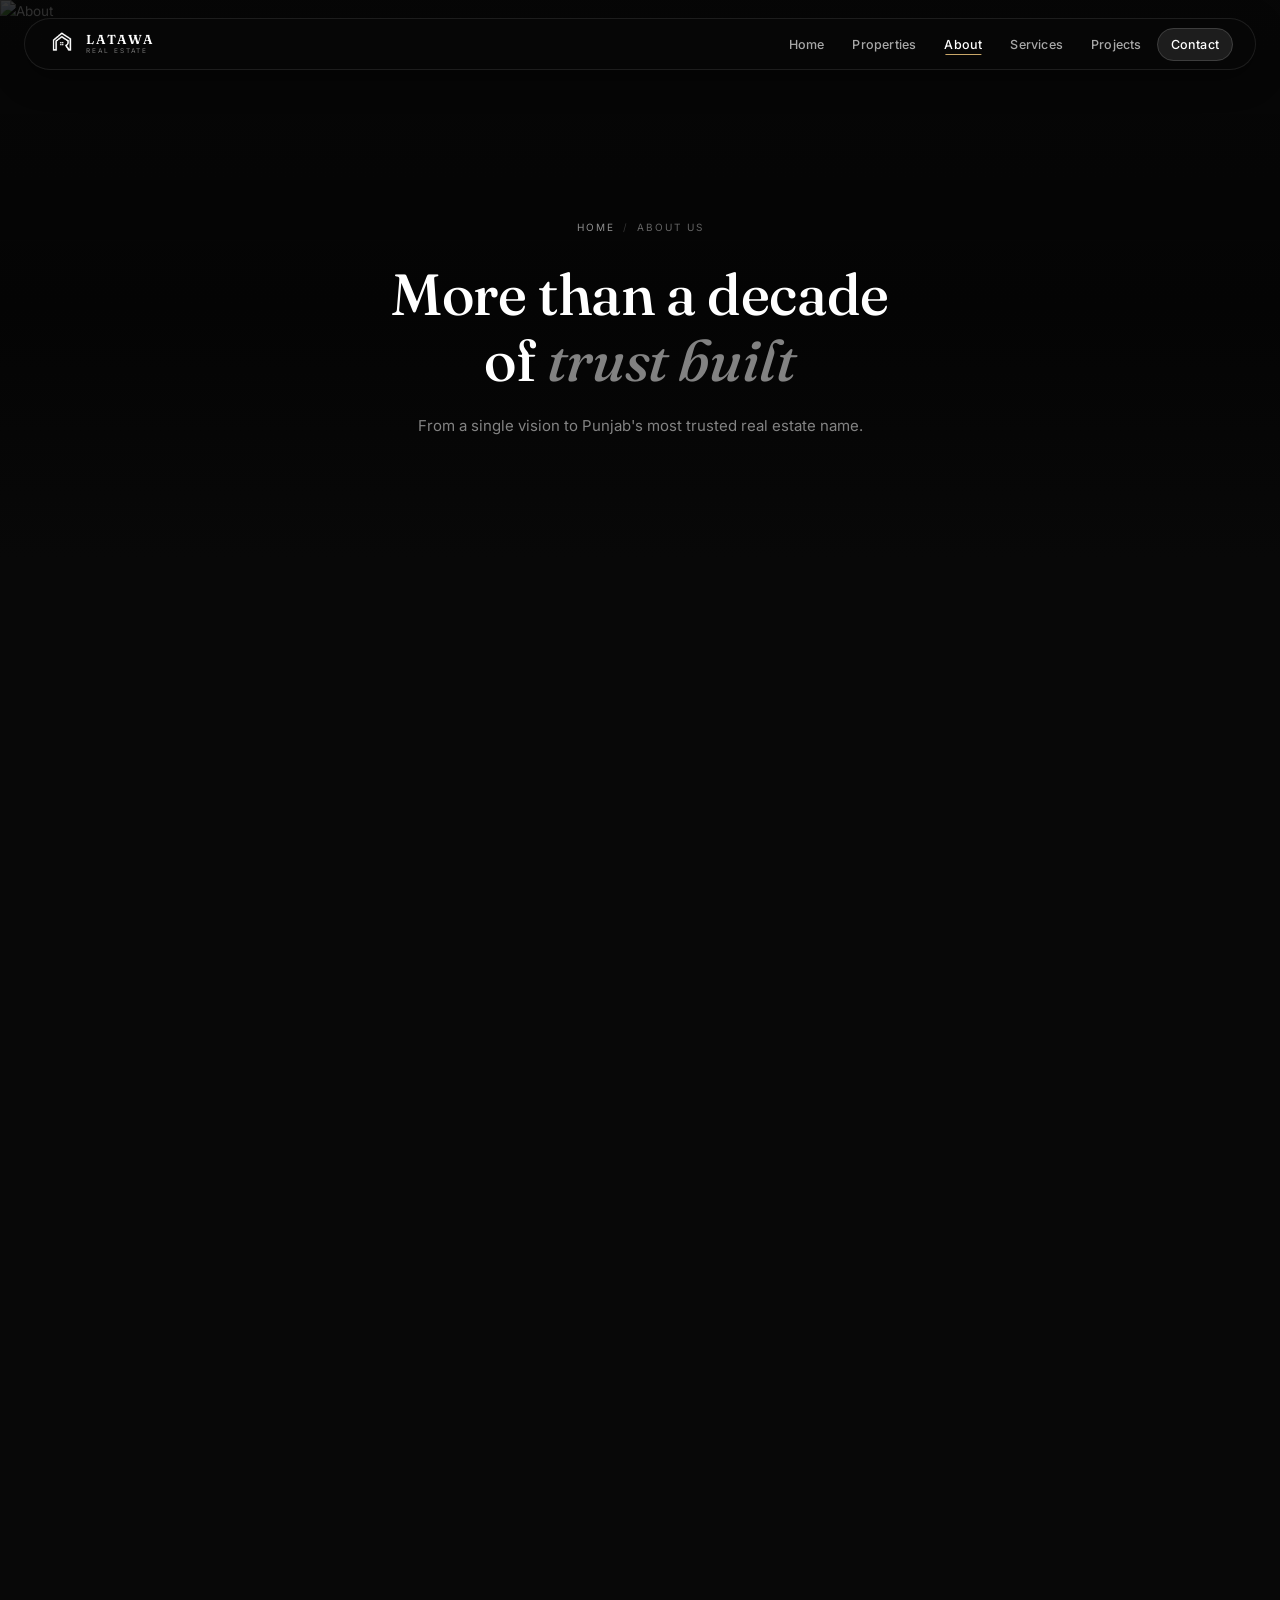
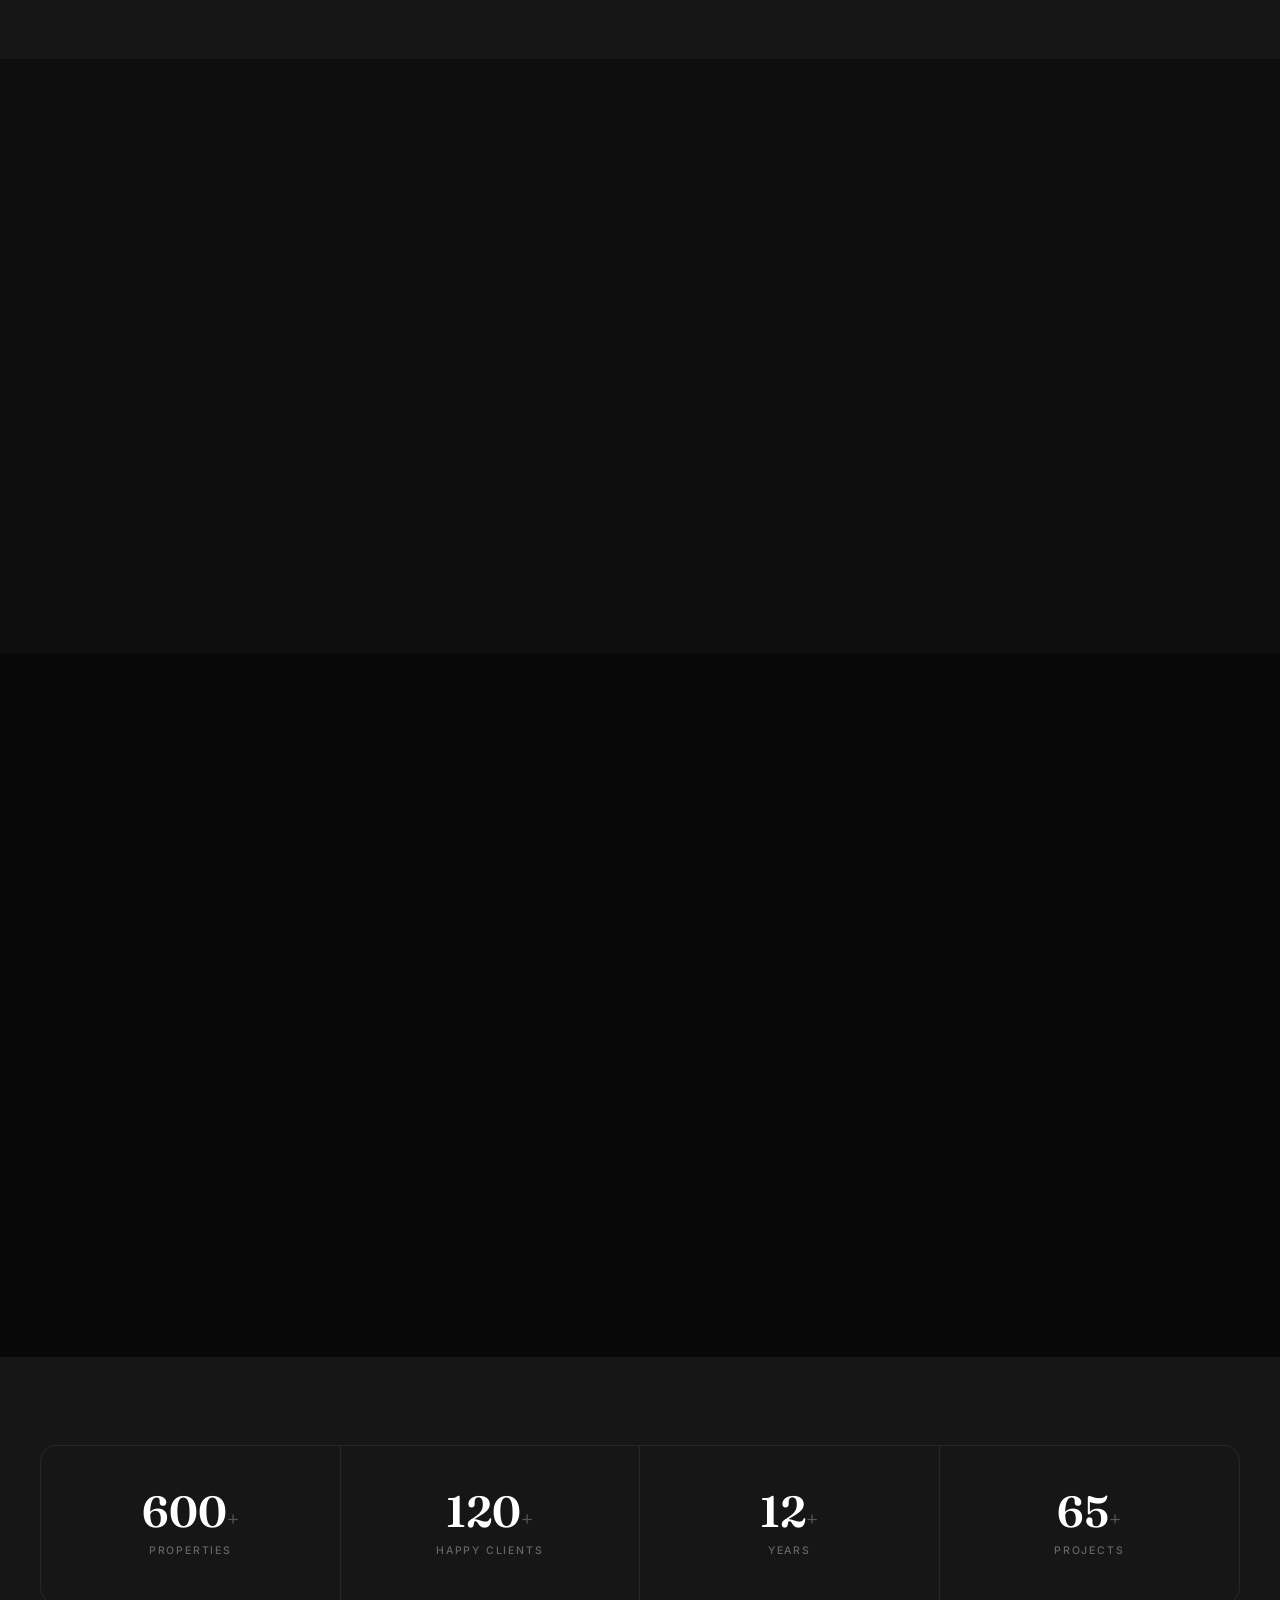
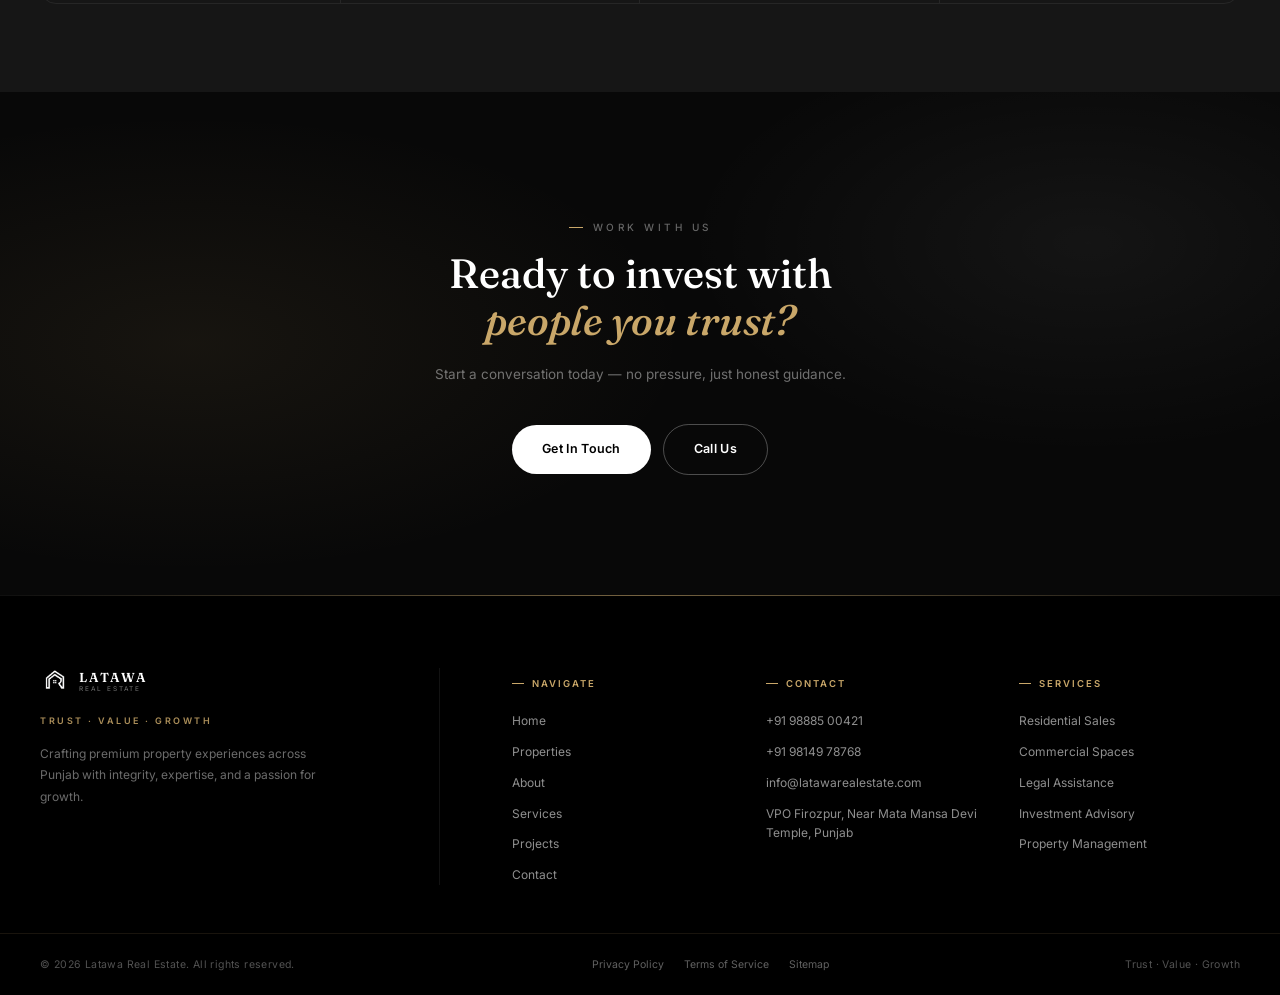
==== commit b11b5533: "Spacing" ====
--- a/about-us/index.html
+++ b/about-us/index.html
@@ -100,7 +100,7 @@
   let html = "";
 
   // OUR STORY
-  html += "<style>.story-section{padding:110px 0;background:var(--dark)}.story-grid{display:grid;grid-template-columns:1fr 1fr;gap:80px;align-items:center}.story-img-frame{border-radius:var(--radius);overflow:hidden;}.story-img-frame img{width:100%;height:100%;object-fit:cover;filter:brightness(.85);transition:transform .8s}.story-img-frame:hover img{transform:scale(1.04)}.story-eyebrow{font-size:var(--fs-eyebrow);letter-spacing:3.5px;text-transform:uppercase;color:rgba(255,255,255,.35);margin-bottom:14px;display:flex;align-items:center;gap:10px}.story-eyebrow::before{content:'';width:14px;height:1px;background:var(--accent);display:inline-block}.story-heading{font-family:var(--font-display);font-size:var(--fs-h2);font-weight:500;line-height:1.16;color:white;margin-bottom:22px}.story-heading em{font-style:italic;color:rgba(255,255,255,.42)}.story-para{font-size:var(--fs-body);color:rgba(255,255,255,.52);line-height:1.85;margin-bottom:18px}.mv-grid{display:grid;grid-template-columns:1fr 1fr;gap:16px;margin-top:32px}.mv-card{padding:28px 26px;background:rgba(255,255,255,.04);border:1px solid rgba(255,255,255,.09);border-radius:var(--radius-sm)}.mv-card.vision{border-color:rgba(201,167,105,.2)}.mv-label{font-size:var(--fs-eyebrow);letter-spacing:3px;text-transform:uppercase;color:rgba(255,255,255,.32);margin-bottom:8px;font-weight:600}.mv-text{font-size:var(--fs-body-sm);color:rgba(255,255,255,.48);line-height:1.75}.founders-section{padding:100px 0;background:var(--dark2)}.founders-grid{display:grid;grid-template-columns:repeat(2,1fr);gap:24px;margin-top:52px}.founder-card{padding:36px 32px;border:1px solid rgba(255,255,255,.08);border-radius:var(--radius);transition:var(--transition)}.founder-card:hover{border-color:rgba(255,255,255,.15);transform:translateY(-4px)}.founder-img-wrap{width:80px;height:80px;border-radius:50%;overflow:hidden;margin-bottom:22px;border:2px solid rgba(255,255,255,.12)}.founder-img-wrap img{width:100%;height:100%;object-fit:cover;filter:brightness(.82)}.founder-role{font-size:9px;letter-spacing:1.5px;text-transform:uppercase;color:var(--accent);font-weight:700;margin-bottom:6px}.founder-name{font-family:var(--font-display);font-size:22px;font-weight:500;color:white;margin-bottom:14px}.founder-bio{font-size:var(--fs-body-sm);color:rgba(255,255,255,.46);line-height:1.8}.founder-contact{display:flex;align-items:center;gap:10px;margin-top:20px;font-size:12px;color:rgba(255,255,255,.45)}.founder-contact a{color:var(--accent)}.timeline-section{padding:100px 0;background:var(--dark3)}.timeline-list{margin-top:52px}.timeline-item{display:grid;grid-template-columns:100px 1fr;gap:32px;padding:28px 0;border-bottom:1px solid rgba(255,255,255,.06)}.timeline-item:last-child{border-bottom:none}.timeline-year{font-family:var(--font-display);font-size:13px;color:var(--accent);font-weight:600;padding-top:4px}.timeline-title{font-family:var(--font-display);font-size:17px;color:white;font-weight:500;margin-bottom:6px}.timeline-desc{font-size:var(--fs-body-sm);color:rgba(255,255,255,.45);line-height:1.75}.values-section{padding:100px 0;background:var(--dark2)}.values-grid{display:grid;grid-template-columns:repeat(4,1fr);gap:18px;margin-top:52px}.value-card{padding:34px 28px;border:1px solid rgba(255,255,255,.08);border-radius:var(--radius);text-align:center;background:rgba(255,255,255,.03);transition:var(--transition)}.value-card:hover{border-color:rgba(255,255,255,.15);background:rgba(255,255,255,.06)}.value-icon{font-size:28px;margin-bottom:16px}.value-name{font-family:var(--font-display);font-size:17px;color:white;margin-bottom:8px;font-weight:500}.value-desc{font-size:var(--fs-body-sm);color:rgba(255,255,255,.42);line-height:1.75}.why-section{padding:100px 0;background:var(--dark)}.why-list{margin-top:52px;display:flex;flex-direction:column;gap:2px}.why-row{display:flex;align-items:center;gap:28px;padding:24px 28px;border:1px solid rgba(255,255,255,.07);border-radius:var(--radius-sm);transition:var(--transition)}.why-row:hover{background:rgba(255,255,255,.04);border-color:rgba(255,255,255,.13)}.why-num{font-family:var(--font-display);font-size:11px;color:rgba(255,255,255,.2);letter-spacing:2px;min-width:32px}.why-title{font-family:var(--font-display);font-size:17px;color:white;font-weight:500;min-width:200px}.why-desc{font-size:var(--fs-body-sm);color:rgba(255,255,255,.42);line-height:1.7}@media(max-width:1100px){.story-grid{grid-template-columns:1fr}.founders-grid{grid-template-columns:1fr}.values-grid{grid-template-columns:1fr 1fr}}@media(max-width:768px){.mv-grid{grid-template-columns:1fr}.timeline-item{grid-template-columns:60px 1fr;gap:16px}.why-row{flex-direction:column;align-items:flex-start;gap:8px}.why-title{min-width:auto}}@media(max-width:480px){.values-grid{grid-template-columns:1fr}}</style>";
+  html += "<style>.story-section{padding:300px 0;background:var(--dark)}.story-grid{display:grid;grid-template-columns:1fr 1fr;gap:80px;align-items:center}.story-img-frame{border-radius:var(--radius);overflow:hidden;}.story-img-frame img{width:100%;height:100%;object-fit:cover;filter:brightness(.85);transition:transform .8s}.story-img-frame:hover img{transform:scale(1.04)}.story-eyebrow{font-size:var(--fs-eyebrow);letter-spacing:3.5px;text-transform:uppercase;color:rgba(255,255,255,.35);margin-bottom:14px;display:flex;align-items:center;gap:10px}.story-eyebrow::before{content:'';width:14px;height:1px;background:var(--accent);display:inline-block}.story-heading{font-family:var(--font-display);font-size:var(--fs-h2);font-weight:500;line-height:1.16;color:white;margin-bottom:22px}.story-heading em{font-style:italic;color:rgba(255,255,255,.42)}.story-para{font-size:var(--fs-body);color:rgba(255,255,255,.52);line-height:1.85;margin-bottom:18px}.mv-grid{display:grid;grid-template-columns:1fr 1fr;gap:16px;margin-top:32px}.mv-card{padding:28px 26px;background:rgba(255,255,255,.04);border:1px solid rgba(255,255,255,.09);border-radius:var(--radius-sm)}.mv-card.vision{border-color:rgba(201,167,105,.2)}.mv-label{font-size:var(--fs-eyebrow);letter-spacing:3px;text-transform:uppercase;color:rgba(255,255,255,.32);margin-bottom:8px;font-weight:600}.mv-text{font-size:var(--fs-body-sm);color:rgba(255,255,255,.48);line-height:1.75}.founders-section{padding:100px 0;background:var(--dark2)}.founders-grid{display:grid;grid-template-columns:repeat(2,1fr);gap:24px;margin-top:52px}.founder-card{padding:36px 32px;border:1px solid rgba(255,255,255,.08);border-radius:var(--radius);transition:var(--transition)}.founder-card:hover{border-color:rgba(255,255,255,.15);transform:translateY(-4px)}.founder-img-wrap{width:80px;height:80px;border-radius:50%;overflow:hidden;margin-bottom:22px;border:2px solid rgba(255,255,255,.12)}.founder-img-wrap img{width:100%;height:100%;object-fit:cover;filter:brightness(.82)}.founder-role{font-size:9px;letter-spacing:1.5px;text-transform:uppercase;color:var(--accent);font-weight:700;margin-bottom:6px}.founder-name{font-family:var(--font-display);font-size:22px;font-weight:500;color:white;margin-bottom:14px}.founder-bio{font-size:var(--fs-body-sm);color:rgba(255,255,255,.46);line-height:1.8}.founder-contact{display:flex;align-items:center;gap:10px;margin-top:20px;font-size:12px;color:rgba(255,255,255,.45)}.founder-contact a{color:var(--accent)}.timeline-section{padding:100px 0;background:var(--dark3)}.timeline-list{margin-top:52px}.timeline-item{display:grid;grid-template-columns:100px 1fr;gap:32px;padding:28px 0;border-bottom:1px solid rgba(255,255,255,.06)}.timeline-item:last-child{border-bottom:none}.timeline-year{font-family:var(--font-display);font-size:13px;color:var(--accent);font-weight:600;padding-top:4px}.timeline-title{font-family:var(--font-display);font-size:17px;color:white;font-weight:500;margin-bottom:6px}.timeline-desc{font-size:var(--fs-body-sm);color:rgba(255,255,255,.45);line-height:1.75}.values-section{padding:100px 0;background:var(--dark2)}.values-grid{display:grid;grid-template-columns:repeat(4,1fr);gap:18px;margin-top:52px}.value-card{padding:34px 28px;border:1px solid rgba(255,255,255,.08);border-radius:var(--radius);text-align:center;background:rgba(255,255,255,.03);transition:var(--transition)}.value-card:hover{border-color:rgba(255,255,255,.15);background:rgba(255,255,255,.06)}.value-icon{font-size:28px;margin-bottom:16px}.value-name{font-family:var(--font-display);font-size:17px;color:white;margin-bottom:8px;font-weight:500}.value-desc{font-size:var(--fs-body-sm);color:rgba(255,255,255,.42);line-height:1.75}.why-section{padding:100px 0;background:var(--dark)}.why-list{margin-top:52px;display:flex;flex-direction:column;gap:2px}.why-row{display:flex;align-items:center;gap:28px;padding:24px 28px;border:1px solid rgba(255,255,255,.07);border-radius:var(--radius-sm);transition:var(--transition)}.why-row:hover{background:rgba(255,255,255,.04);border-color:rgba(255,255,255,.13)}.why-num{font-family:var(--font-display);font-size:11px;color:rgba(255,255,255,.2);letter-spacing:2px;min-width:32px}.why-title{font-family:var(--font-display);font-size:17px;color:white;font-weight:500;min-width:200px}.why-desc{font-size:var(--fs-body-sm);color:rgba(255,255,255,.42);line-height:1.7}@media(max-width:1100px){.story-grid{grid-template-columns:1fr}.founders-grid{grid-template-columns:1fr}.values-grid{grid-template-columns:1fr 1fr}}@media(max-width:768px){.mv-grid{grid-template-columns:1fr}.timeline-item{grid-template-columns:60px 1fr;gap:16px}.why-row{flex-direction:column;align-items:flex-start;gap:8px}.why-title{min-width:auto}}@media(max-width:480px){.values-grid{grid-template-columns:1fr}}</style>";
 
   // Story
   const s = page || {};
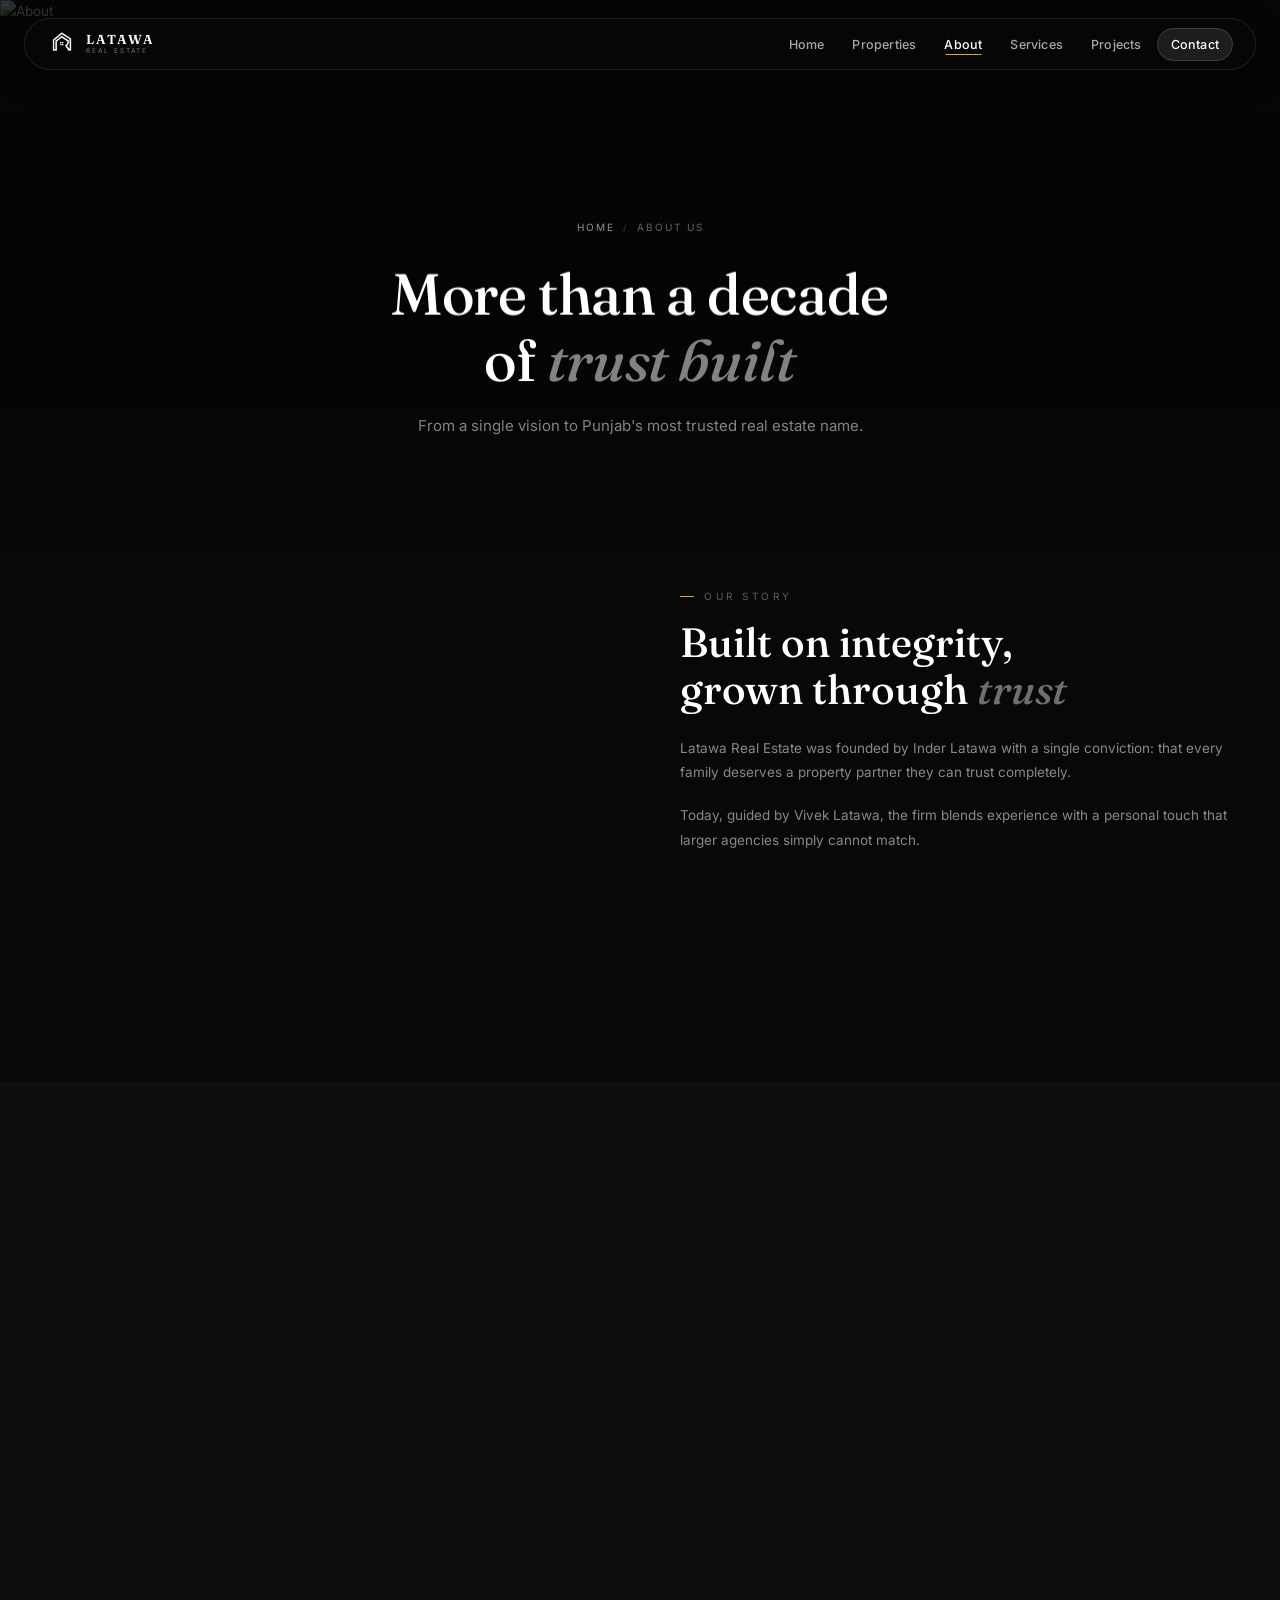
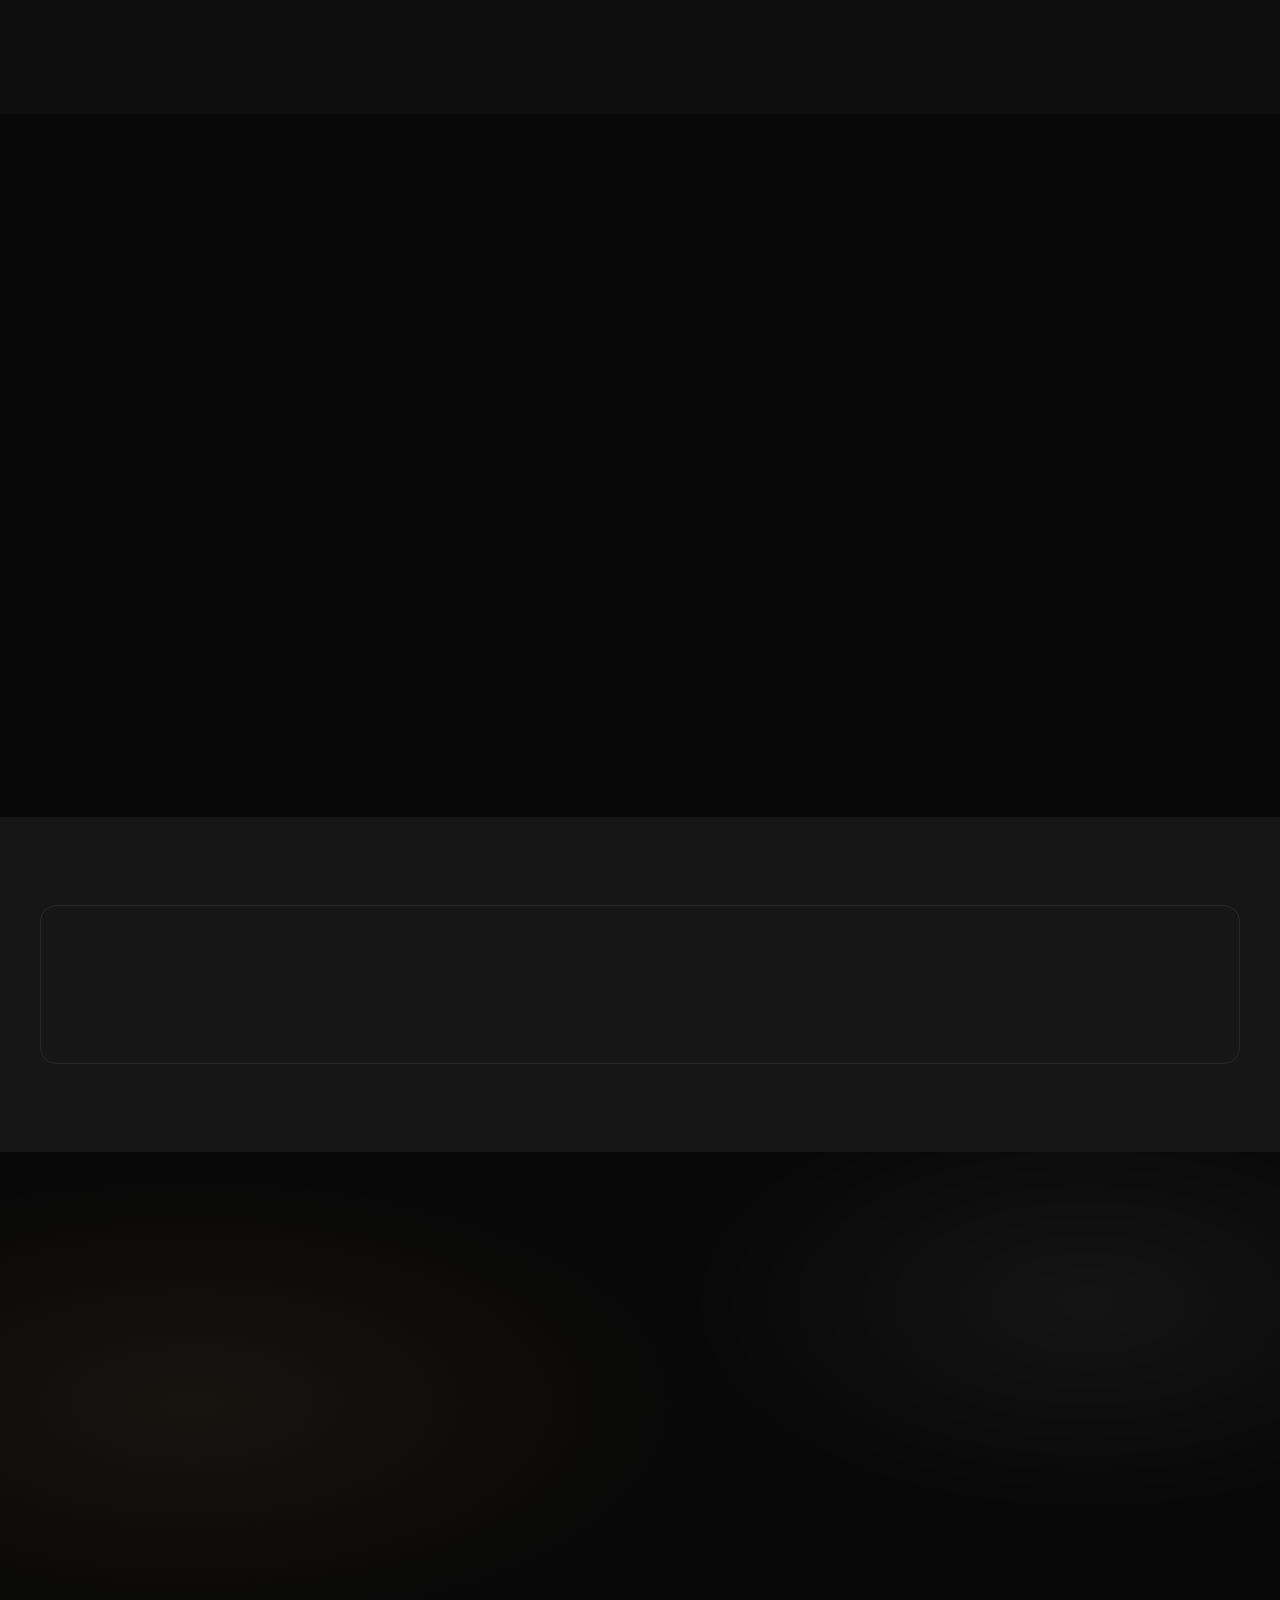
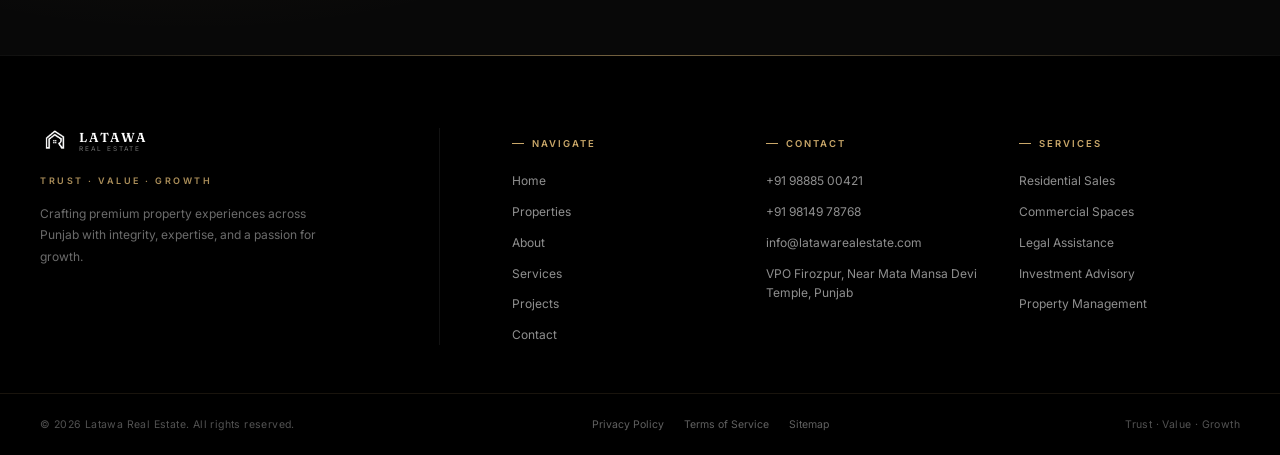
==== commit 326cbde2: "Spacing issue" ====
--- a/about-us/index.html
+++ b/about-us/index.html
@@ -100,7 +100,7 @@
   let html = "";
 
   // OUR STORY
-  html += "<style>.story-section{padding:300px 0;background:var(--dark)}.story-grid{display:grid;grid-template-columns:1fr 1fr;gap:80px;align-items:center}.story-img-frame{border-radius:var(--radius);overflow:hidden;}.story-img-frame img{width:100%;height:100%;object-fit:cover;filter:brightness(.85);transition:transform .8s}.story-img-frame:hover img{transform:scale(1.04)}.story-eyebrow{font-size:var(--fs-eyebrow);letter-spacing:3.5px;text-transform:uppercase;color:rgba(255,255,255,.35);margin-bottom:14px;display:flex;align-items:center;gap:10px}.story-eyebrow::before{content:'';width:14px;height:1px;background:var(--accent);display:inline-block}.story-heading{font-family:var(--font-display);font-size:var(--fs-h2);font-weight:500;line-height:1.16;color:white;margin-bottom:22px}.story-heading em{font-style:italic;color:rgba(255,255,255,.42)}.story-para{font-size:var(--fs-body);color:rgba(255,255,255,.52);line-height:1.85;margin-bottom:18px}.mv-grid{display:grid;grid-template-columns:1fr 1fr;gap:16px;margin-top:32px}.mv-card{padding:28px 26px;background:rgba(255,255,255,.04);border:1px solid rgba(255,255,255,.09);border-radius:var(--radius-sm)}.mv-card.vision{border-color:rgba(201,167,105,.2)}.mv-label{font-size:var(--fs-eyebrow);letter-spacing:3px;text-transform:uppercase;color:rgba(255,255,255,.32);margin-bottom:8px;font-weight:600}.mv-text{font-size:var(--fs-body-sm);color:rgba(255,255,255,.48);line-height:1.75}.founders-section{padding:100px 0;background:var(--dark2)}.founders-grid{display:grid;grid-template-columns:repeat(2,1fr);gap:24px;margin-top:52px}.founder-card{padding:36px 32px;border:1px solid rgba(255,255,255,.08);border-radius:var(--radius);transition:var(--transition)}.founder-card:hover{border-color:rgba(255,255,255,.15);transform:translateY(-4px)}.founder-img-wrap{width:80px;height:80px;border-radius:50%;overflow:hidden;margin-bottom:22px;border:2px solid rgba(255,255,255,.12)}.founder-img-wrap img{width:100%;height:100%;object-fit:cover;filter:brightness(.82)}.founder-role{font-size:9px;letter-spacing:1.5px;text-transform:uppercase;color:var(--accent);font-weight:700;margin-bottom:6px}.founder-name{font-family:var(--font-display);font-size:22px;font-weight:500;color:white;margin-bottom:14px}.founder-bio{font-size:var(--fs-body-sm);color:rgba(255,255,255,.46);line-height:1.8}.founder-contact{display:flex;align-items:center;gap:10px;margin-top:20px;font-size:12px;color:rgba(255,255,255,.45)}.founder-contact a{color:var(--accent)}.timeline-section{padding:100px 0;background:var(--dark3)}.timeline-list{margin-top:52px}.timeline-item{display:grid;grid-template-columns:100px 1fr;gap:32px;padding:28px 0;border-bottom:1px solid rgba(255,255,255,.06)}.timeline-item:last-child{border-bottom:none}.timeline-year{font-family:var(--font-display);font-size:13px;color:var(--accent);font-weight:600;padding-top:4px}.timeline-title{font-family:var(--font-display);font-size:17px;color:white;font-weight:500;margin-bottom:6px}.timeline-desc{font-size:var(--fs-body-sm);color:rgba(255,255,255,.45);line-height:1.75}.values-section{padding:100px 0;background:var(--dark2)}.values-grid{display:grid;grid-template-columns:repeat(4,1fr);gap:18px;margin-top:52px}.value-card{padding:34px 28px;border:1px solid rgba(255,255,255,.08);border-radius:var(--radius);text-align:center;background:rgba(255,255,255,.03);transition:var(--transition)}.value-card:hover{border-color:rgba(255,255,255,.15);background:rgba(255,255,255,.06)}.value-icon{font-size:28px;margin-bottom:16px}.value-name{font-family:var(--font-display);font-size:17px;color:white;margin-bottom:8px;font-weight:500}.value-desc{font-size:var(--fs-body-sm);color:rgba(255,255,255,.42);line-height:1.75}.why-section{padding:100px 0;background:var(--dark)}.why-list{margin-top:52px;display:flex;flex-direction:column;gap:2px}.why-row{display:flex;align-items:center;gap:28px;padding:24px 28px;border:1px solid rgba(255,255,255,.07);border-radius:var(--radius-sm);transition:var(--transition)}.why-row:hover{background:rgba(255,255,255,.04);border-color:rgba(255,255,255,.13)}.why-num{font-family:var(--font-display);font-size:11px;color:rgba(255,255,255,.2);letter-spacing:2px;min-width:32px}.why-title{font-family:var(--font-display);font-size:17px;color:white;font-weight:500;min-width:200px}.why-desc{font-size:var(--fs-body-sm);color:rgba(255,255,255,.42);line-height:1.7}@media(max-width:1100px){.story-grid{grid-template-columns:1fr}.founders-grid{grid-template-columns:1fr}.values-grid{grid-template-columns:1fr 1fr}}@media(max-width:768px){.mv-grid{grid-template-columns:1fr}.timeline-item{grid-template-columns:60px 1fr;gap:16px}.why-row{flex-direction:column;align-items:flex-start;gap:8px}.why-title{min-width:auto}}@media(max-width:480px){.values-grid{grid-template-columns:1fr}}</style>";
+  html += "<style>.story-section{padding:30px 0;background:var(--dark)}.story-grid{display:grid;grid-template-columns:1fr 1fr;gap:80px;align-items:center}.story-img-frame{border-radius:var(--radius);overflow:hidden;}.story-img-frame img{width:100%;height:100%;object-fit:cover;filter:brightness(.85);transition:transform .8s}.story-img-frame:hover img{transform:scale(1.04)}.story-eyebrow{font-size:var(--fs-eyebrow);letter-spacing:3.5px;text-transform:uppercase;color:rgba(255,255,255,.35);margin-bottom:14px;display:flex;align-items:center;gap:10px}.story-eyebrow::before{content:'';width:14px;height:1px;background:var(--accent);display:inline-block}.story-heading{font-family:var(--font-display);font-size:var(--fs-h2);font-weight:500;line-height:1.16;color:white;margin-bottom:22px}.story-heading em{font-style:italic;color:rgba(255,255,255,.42)}.story-para{font-size:var(--fs-body);color:rgba(255,255,255,.52);line-height:1.85;margin-bottom:18px}.mv-grid{display:grid;grid-template-columns:1fr 1fr;gap:16px;margin-top:32px}.mv-card{padding:28px 26px;background:rgba(255,255,255,.04);border:1px solid rgba(255,255,255,.09);border-radius:var(--radius-sm)}.mv-card.vision{border-color:rgba(201,167,105,.2)}.mv-label{font-size:var(--fs-eyebrow);letter-spacing:3px;text-transform:uppercase;color:rgba(255,255,255,.32);margin-bottom:8px;font-weight:600}.mv-text{font-size:var(--fs-body-sm);color:rgba(255,255,255,.48);line-height:1.75}.founders-section{padding:100px 0;background:var(--dark2)}.founders-grid{display:grid;grid-template-columns:repeat(2,1fr);gap:24px;margin-top:52px}.founder-card{padding:36px 32px;border:1px solid rgba(255,255,255,.08);border-radius:var(--radius);transition:var(--transition)}.founder-card:hover{border-color:rgba(255,255,255,.15);transform:translateY(-4px)}.founder-img-wrap{width:80px;height:80px;border-radius:50%;overflow:hidden;margin-bottom:22px;border:2px solid rgba(255,255,255,.12)}.founder-img-wrap img{width:100%;height:100%;object-fit:cover;filter:brightness(.82)}.founder-role{font-size:9px;letter-spacing:1.5px;text-transform:uppercase;color:var(--accent);font-weight:700;margin-bottom:6px}.founder-name{font-family:var(--font-display);font-size:22px;font-weight:500;color:white;margin-bottom:14px}.founder-bio{font-size:var(--fs-body-sm);color:rgba(255,255,255,.46);line-height:1.8}.founder-contact{display:flex;align-items:center;gap:10px;margin-top:20px;font-size:12px;color:rgba(255,255,255,.45)}.founder-contact a{color:var(--accent)}.timeline-section{padding:100px 0;background:var(--dark3)}.timeline-list{margin-top:52px}.timeline-item{display:grid;grid-template-columns:100px 1fr;gap:32px;padding:28px 0;border-bottom:1px solid rgba(255,255,255,.06)}.timeline-item:last-child{border-bottom:none}.timeline-year{font-family:var(--font-display);font-size:13px;color:var(--accent);font-weight:600;padding-top:4px}.timeline-title{font-family:var(--font-display);font-size:17px;color:white;font-weight:500;margin-bottom:6px}.timeline-desc{font-size:var(--fs-body-sm);color:rgba(255,255,255,.45);line-height:1.75}.values-section{padding:100px 0;background:var(--dark2)}.values-grid{display:grid;grid-template-columns:repeat(4,1fr);gap:18px;margin-top:52px}.value-card{padding:34px 28px;border:1px solid rgba(255,255,255,.08);border-radius:var(--radius);text-align:center;background:rgba(255,255,255,.03);transition:var(--transition)}.value-card:hover{border-color:rgba(255,255,255,.15);background:rgba(255,255,255,.06)}.value-icon{font-size:28px;margin-bottom:16px}.value-name{font-family:var(--font-display);font-size:17px;color:white;margin-bottom:8px;font-weight:500}.value-desc{font-size:var(--fs-body-sm);color:rgba(255,255,255,.42);line-height:1.75}.why-section{padding:100px 0;background:var(--dark)}.why-list{margin-top:52px;display:flex;flex-direction:column;gap:2px}.why-row{display:flex;align-items:center;gap:28px;padding:24px 28px;border:1px solid rgba(255,255,255,.07);border-radius:var(--radius-sm);transition:var(--transition)}.why-row:hover{background:rgba(255,255,255,.04);border-color:rgba(255,255,255,.13)}.why-num{font-family:var(--font-display);font-size:11px;color:rgba(255,255,255,.2);letter-spacing:2px;min-width:32px}.why-title{font-family:var(--font-display);font-size:17px;color:white;font-weight:500;min-width:200px}.why-desc{font-size:var(--fs-body-sm);color:rgba(255,255,255,.42);line-height:1.7}@media(max-width:1100px){.story-grid{grid-template-columns:1fr}.founders-grid{grid-template-columns:1fr}.values-grid{grid-template-columns:1fr 1fr}}@media(max-width:768px){.mv-grid{grid-template-columns:1fr}.timeline-item{grid-template-columns:60px 1fr;gap:16px}.why-row{flex-direction:column;align-items:flex-start;gap:8px}.why-title{min-width:auto}}@media(max-width:480px){.values-grid{grid-template-columns:1fr}}</style>";
 
   // Story
   const s = page || {};
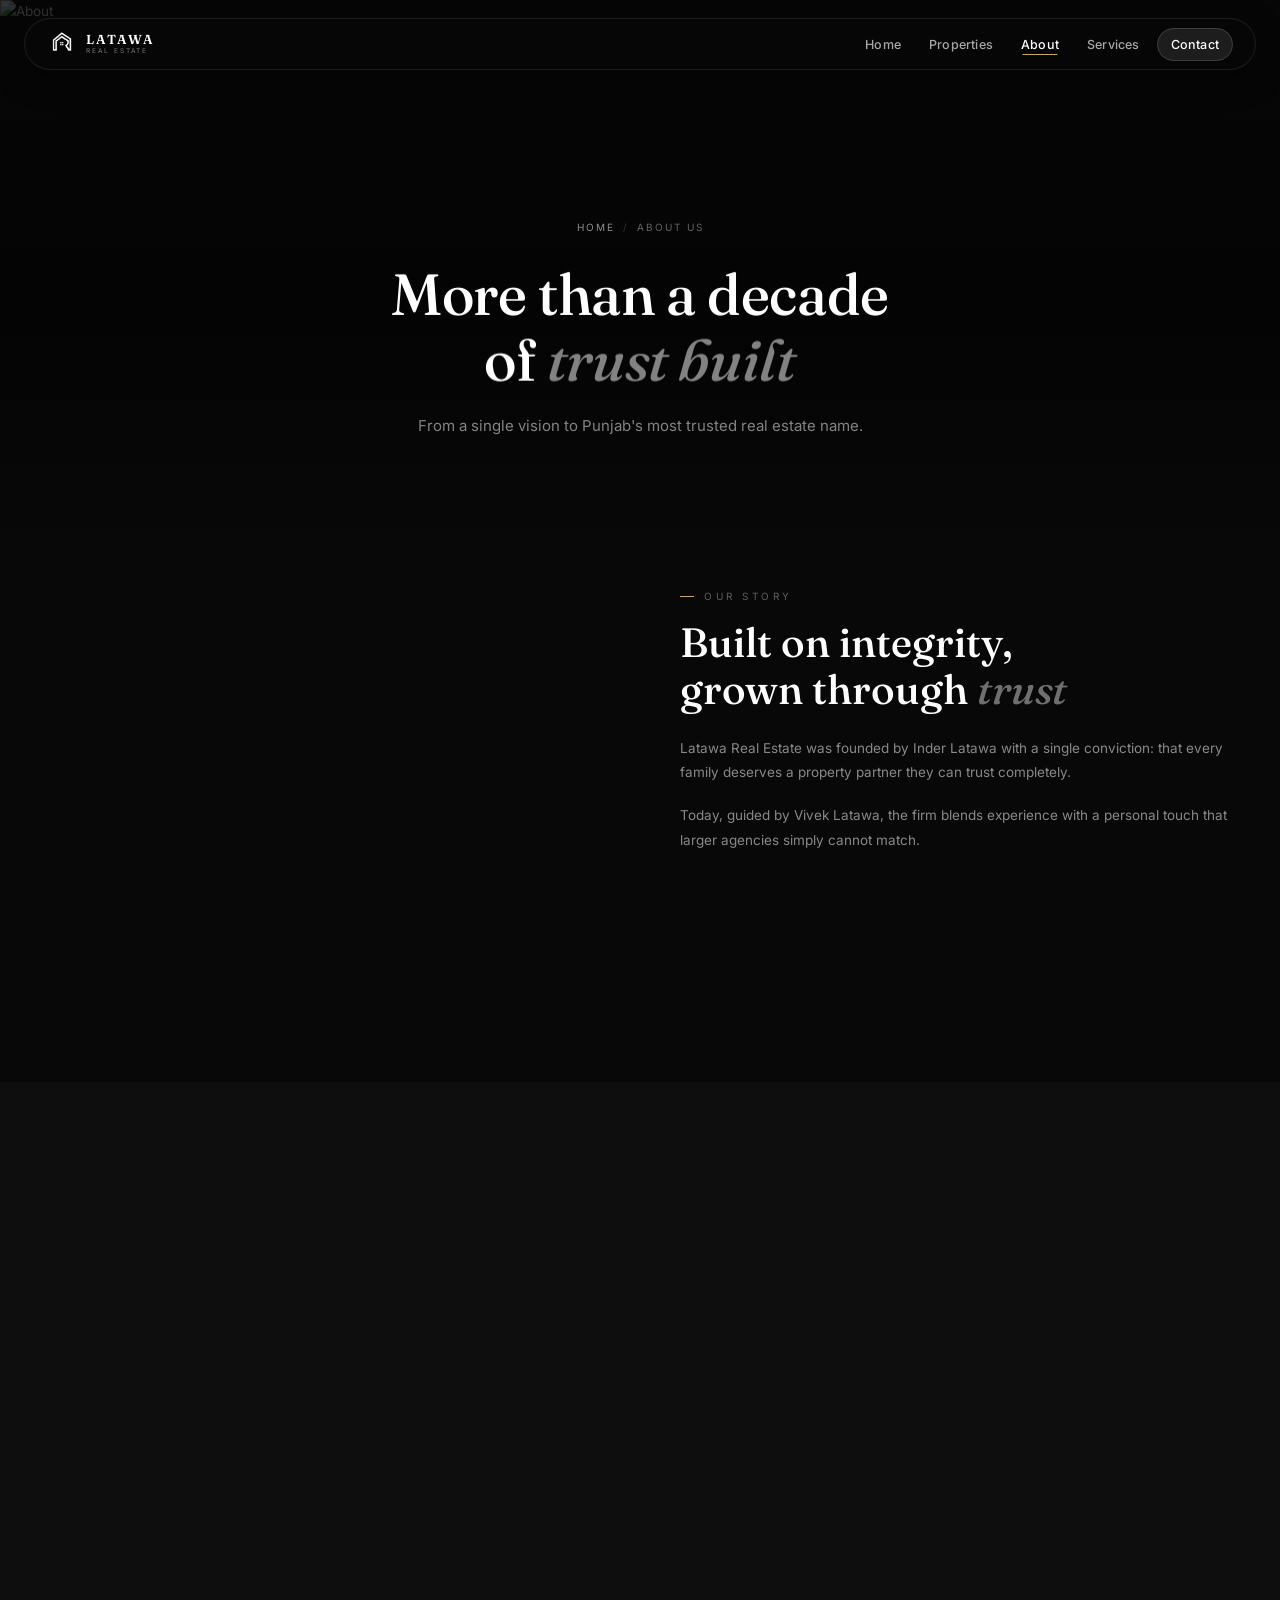
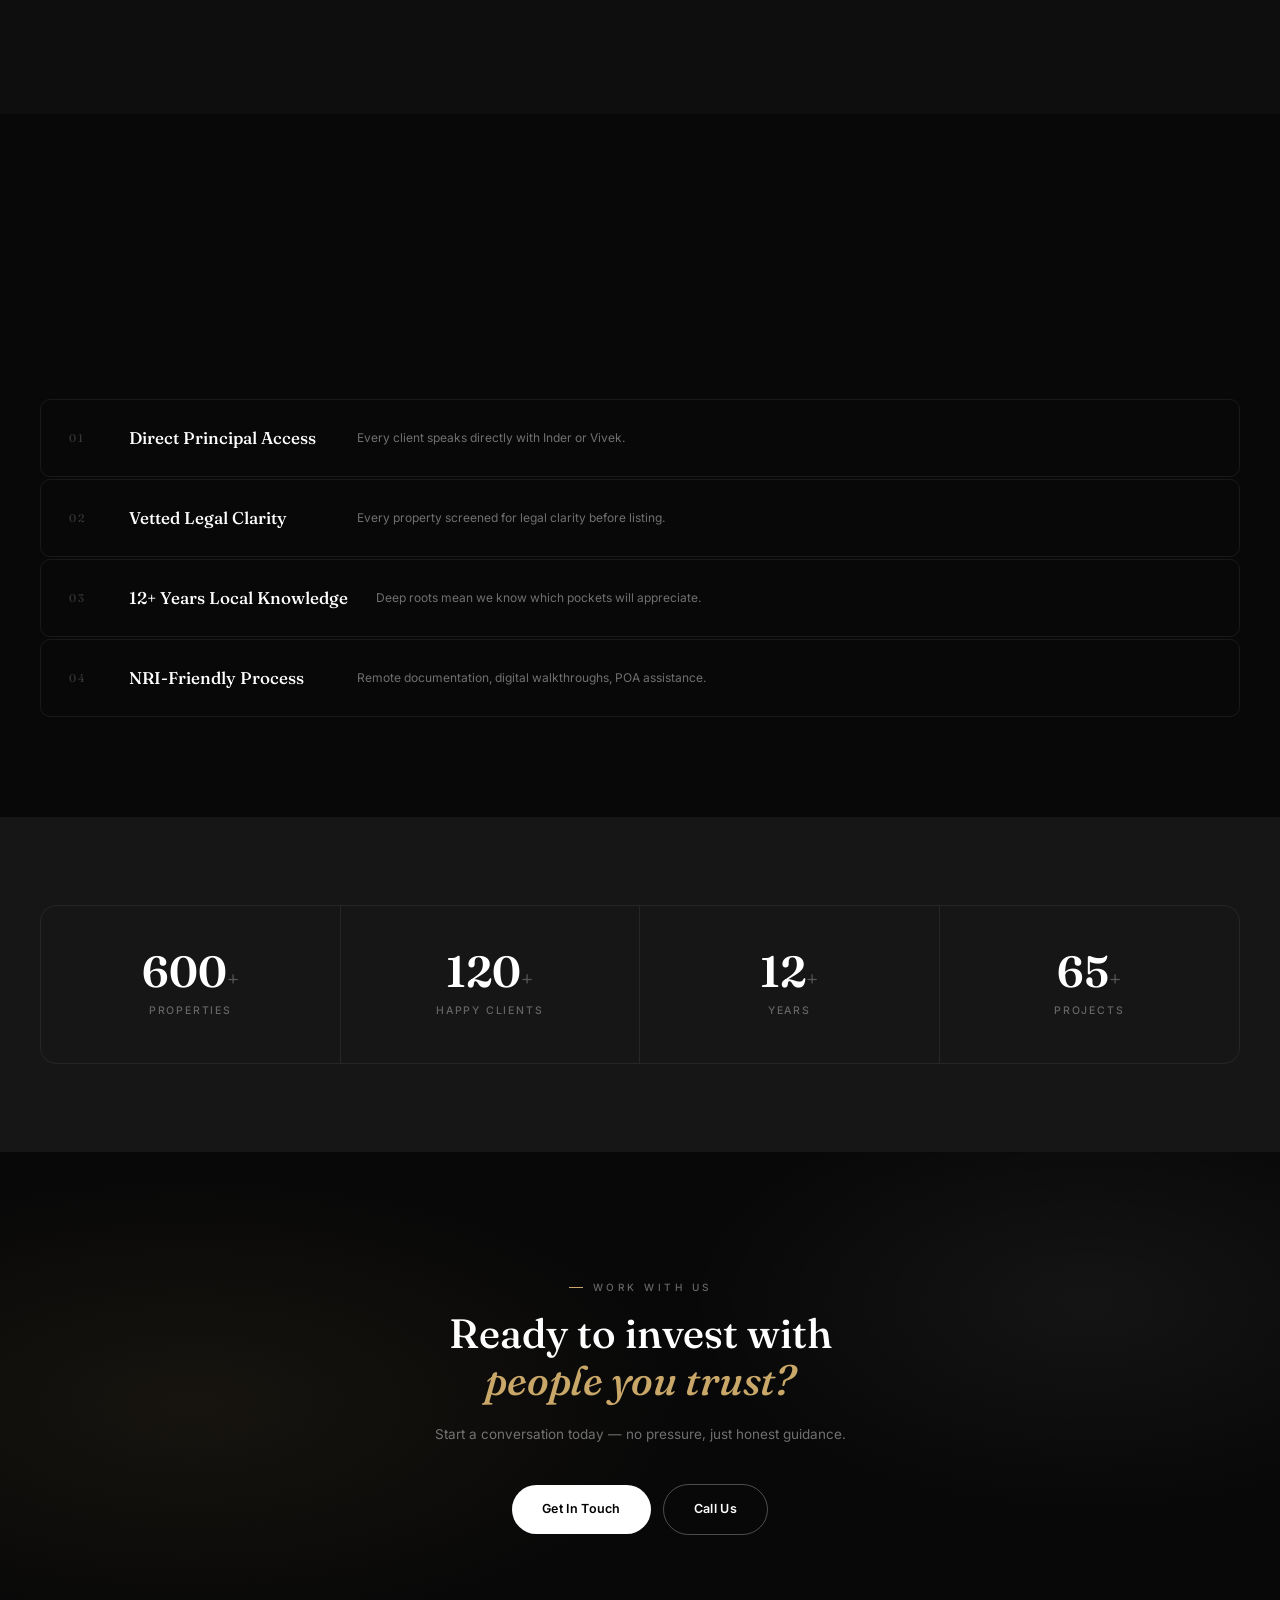
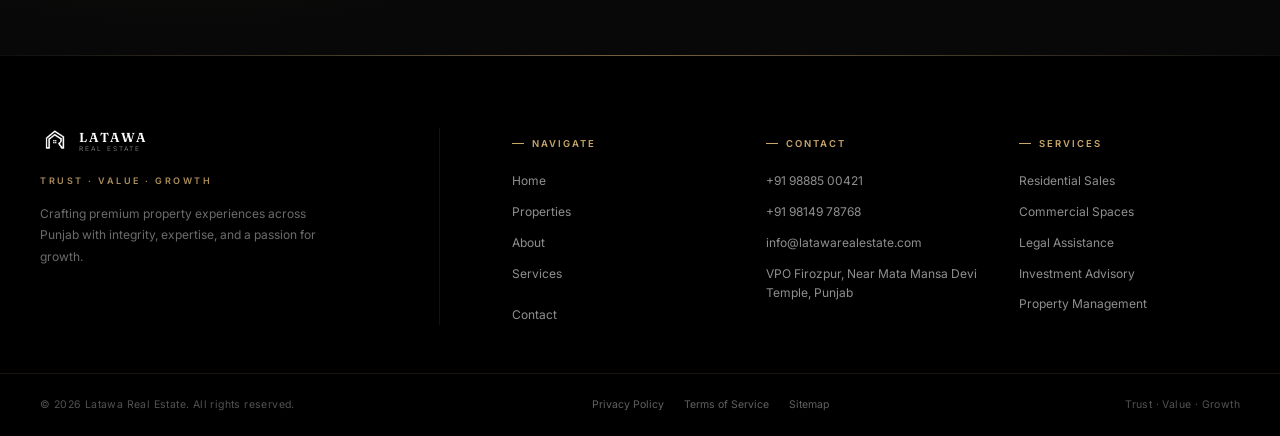
==== commit 4f1c0314: "Add Meta Pixel tracking code to all pages" ====
--- a/about-us/index.html
+++ b/about-us/index.html
@@ -1,6 +1,23 @@
 <!DOCTYPE html>
 <html lang="en">
 <head>
+  <!-- Meta Pixel Code -->
+<script>
+!function(f,b,e,v,n,t,s)
+{if(f.fbq)return;n=f.fbq=function(){n.callMethod?
+n.callMethod.apply(n,arguments):n.queue.push(arguments)};
+if(!f._fbq)f._fbq=n;n.push=n;n.loaded=!0;n.version='2.0';
+n.queue=[];t=b.createElement(e);t.async=!0;
+t.src=v;s=b.getElementsByTagName(e)[0];
+s.parentNode.insertBefore(t,s)}(window, document,'script',
+'https://connect.facebook.net/en_US/fbevents.js');
+fbq('init', '1817565675877663');
+fbq('track', 'PageView');
+</script>
+<noscript><img height="1" width="1" style="display:none"
+src="https://www.facebook.com/tr?id=1817565675877663&ev=PageView&noscript=1"
+/></noscript>
+<!-- End Meta Pixel Code -->
   <meta charset="UTF-8" /><meta name="viewport" content="width=device-width, initial-scale=1.0" />
   <title>About Us | Latawa Real Estate — Trusted Property Dealers in Punjab</title>
   <link rel="icon" href="/images/favicon.png" type="image/png" />
--- a/style.css
+++ b/style.css
@@ -792,7 +792,7 @@
   position: relative;
   border-radius: var(--radius);
   overflow: hidden;
-  height: 520px;
+  height: auto;
 }
 .about-img {
   width: 100%;
@@ -805,6 +805,7 @@
   right: -24px;
   padding: 20px 28px;
   text-align: center;
+  display:none;
 }
 .float-num {
   font-family: var(--font-display);
@@ -873,7 +874,7 @@
 }
 .prop-img-wrap {
   position: relative;
-  height: 220px;
+  height: auto;
   overflow: hidden;
 }
 .prop-img {
@@ -1773,7 +1774,7 @@
     gap: 48px;
   }
   .about-img-frame {
-    height: 380px;
+    height: auto;
   }
   .about-float-card {
     right: 0;
